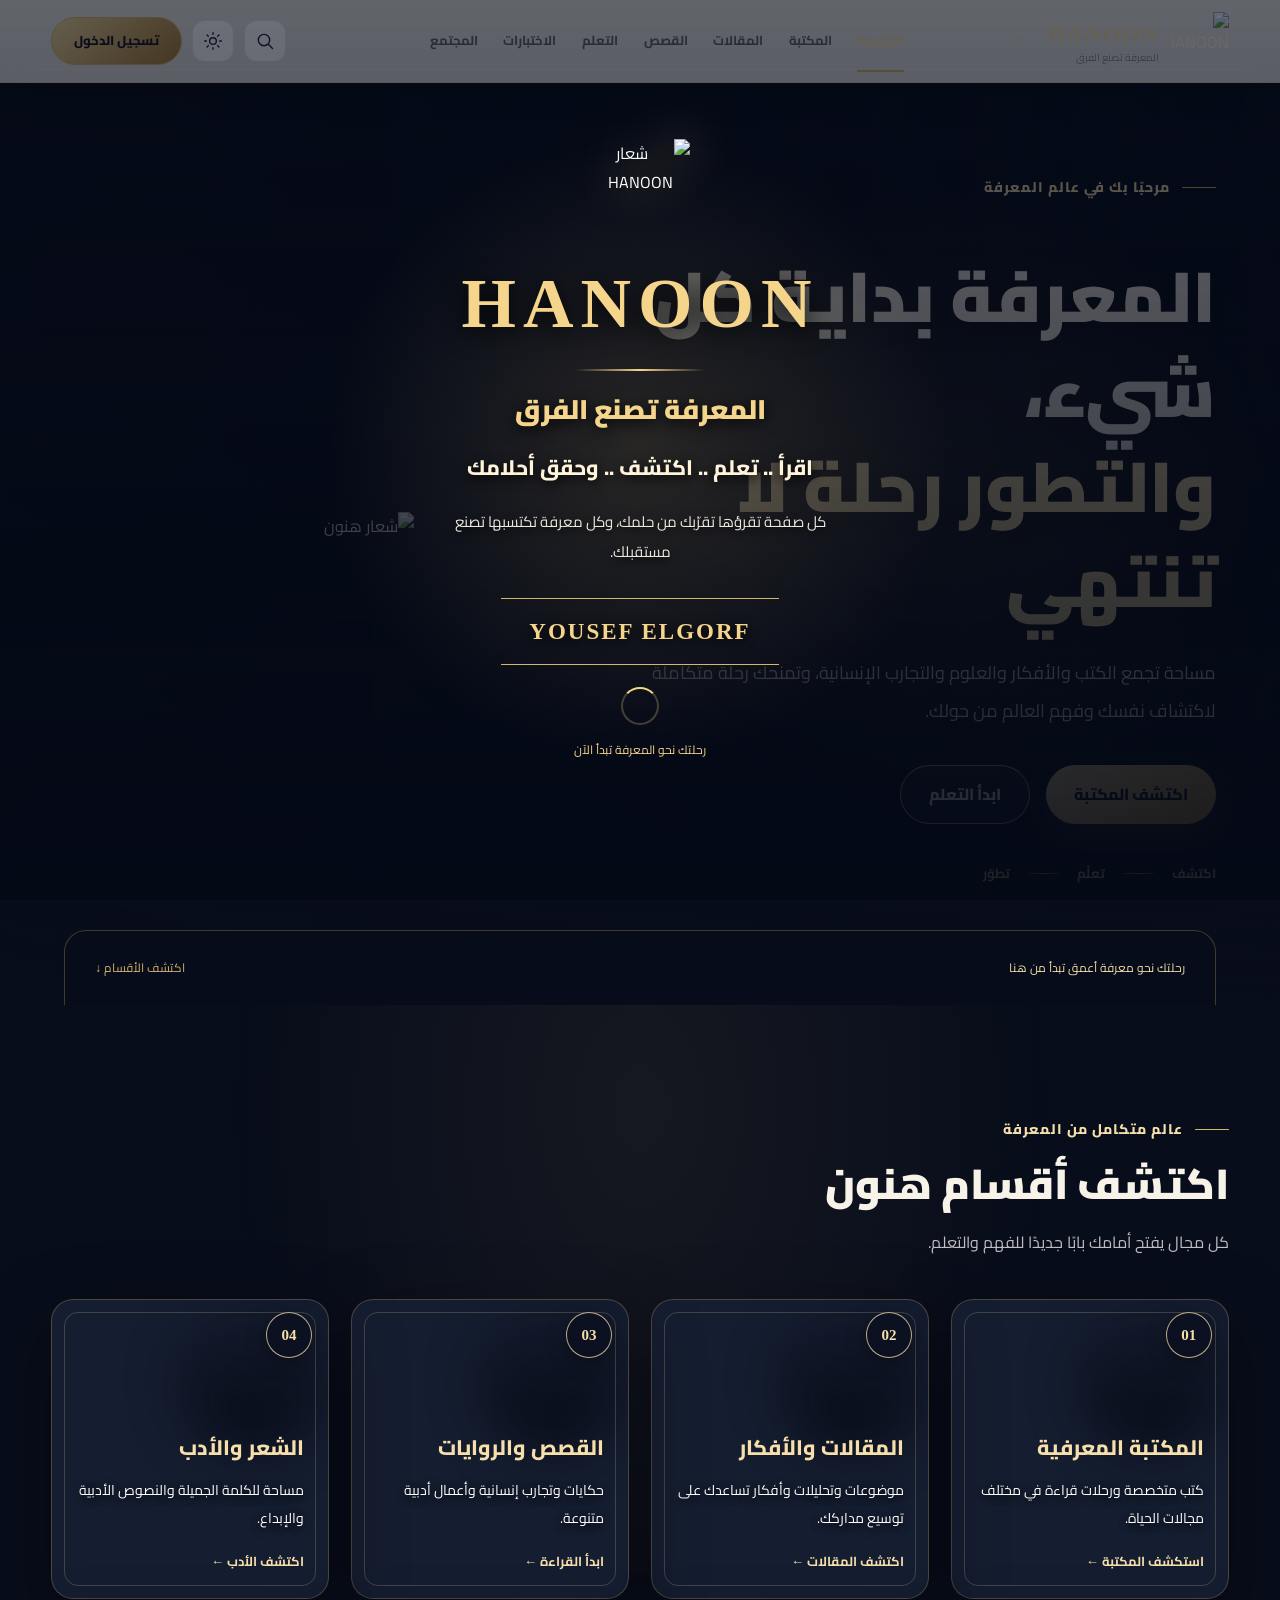
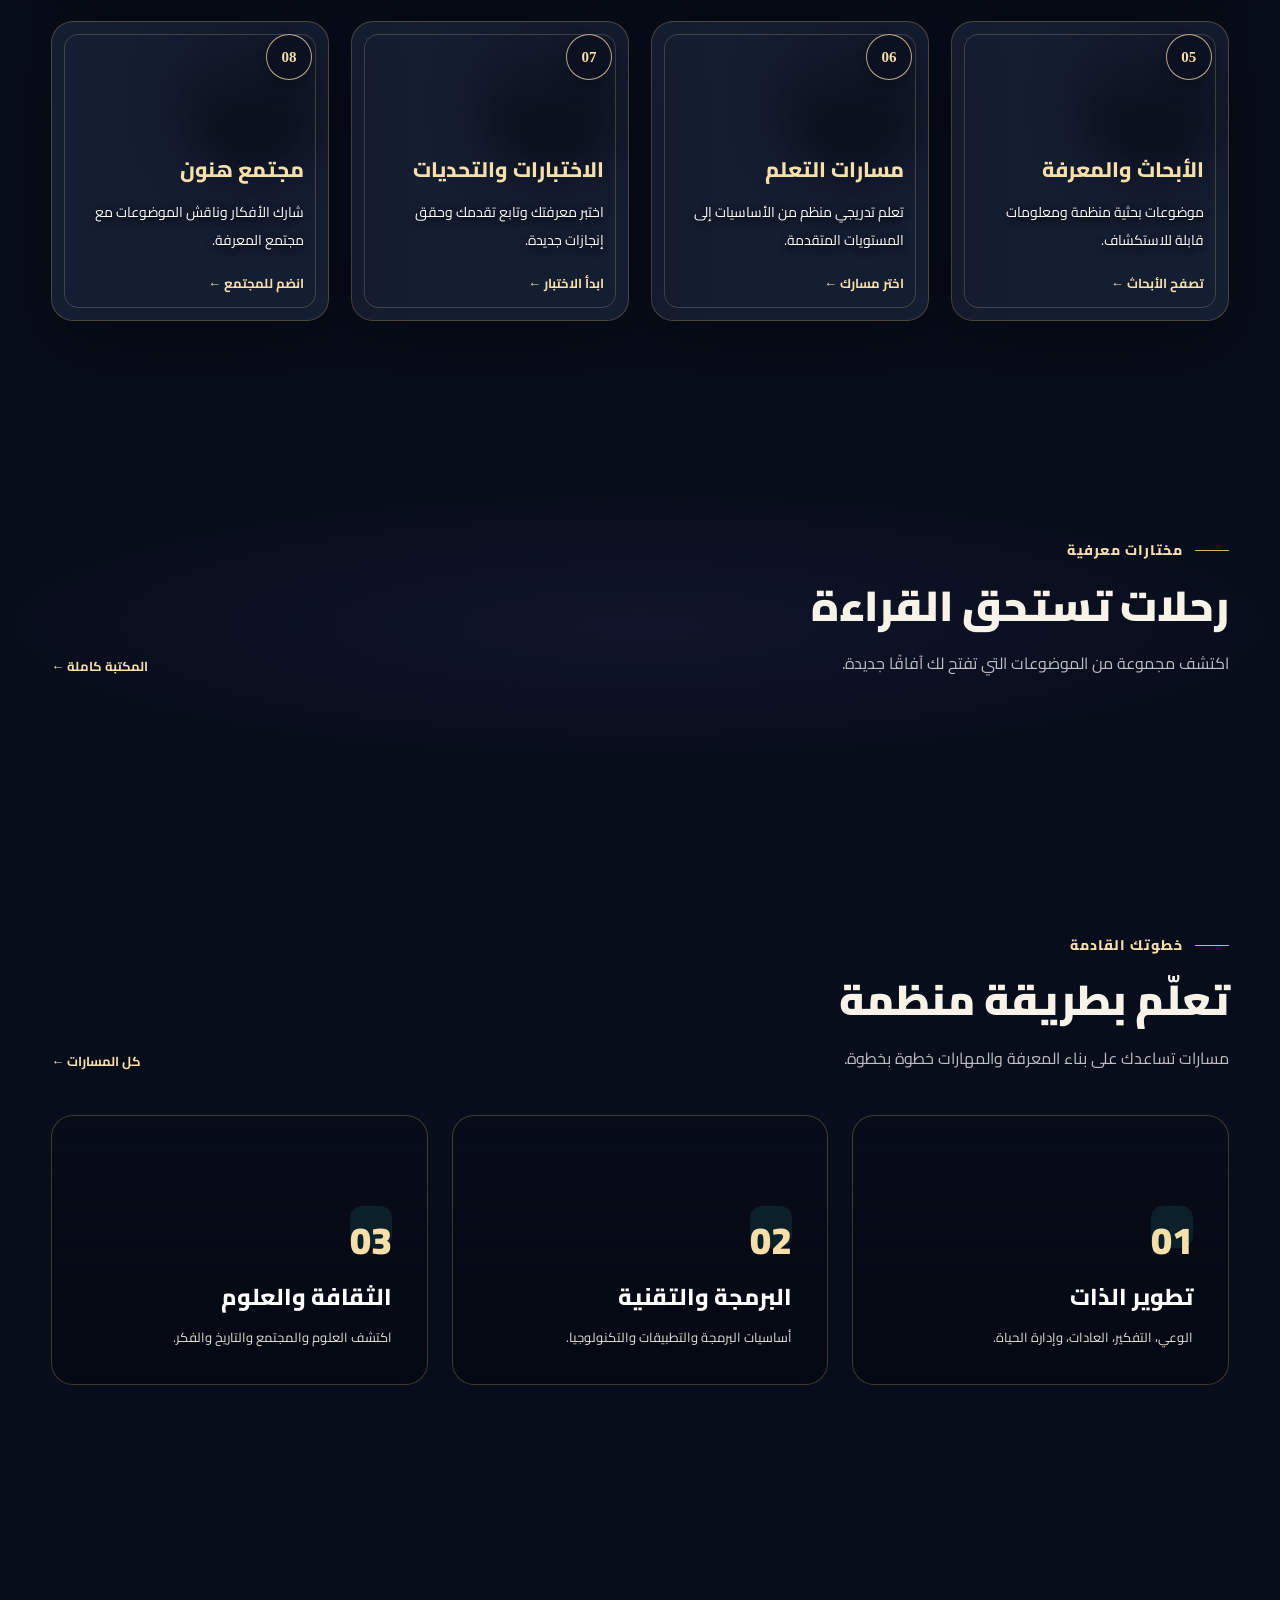
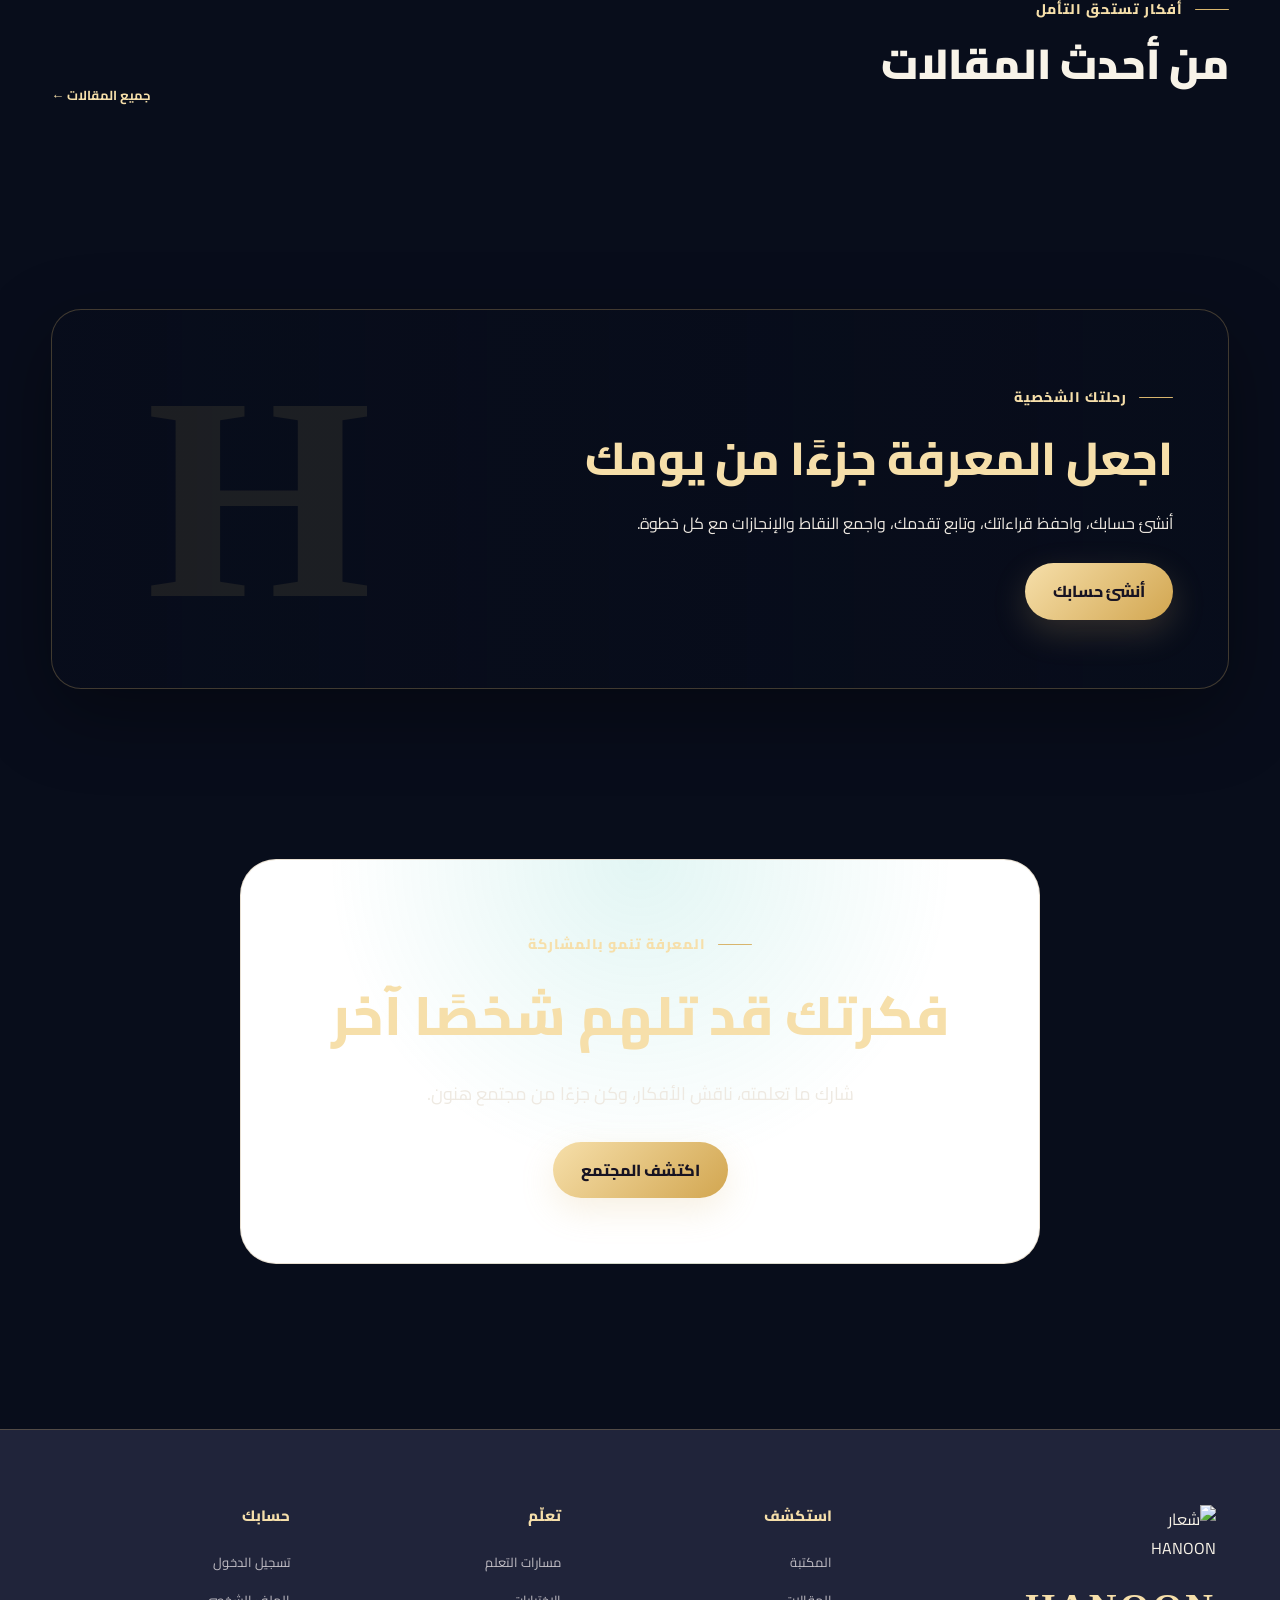
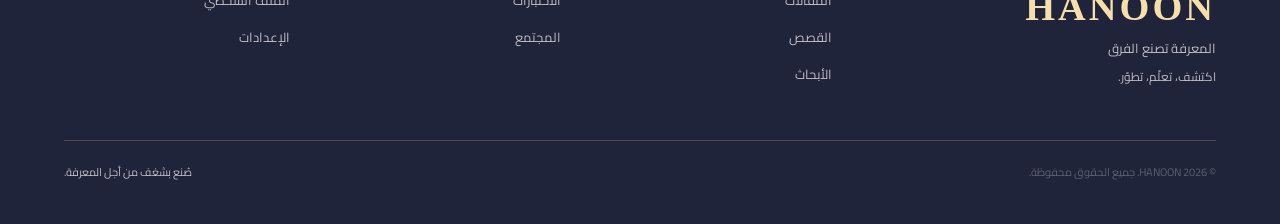
==== index.html @ 76c41be9 "Add class to footer brand logo image" ====
<!DOCTYPE html>
<html lang="ar" dir="rtl">
<head>
  <meta charset="UTF-8">
  <meta name="viewport" content="width=device-width, initial-scale=1">
  <meta name="theme-color" content="#0C1020">

  <title>HANOON | المعرفة تصنع الفرق</title>
  <meta name="description" content="هنون منصة معرفية متكاملة للقراءة والتعلم والثقافة والتطوير.">

  <link rel="icon" href="assets/logo/logo.svg" type="image/svg+xml">
  <link rel="manifest" href="manifest.json">

  <link rel="preconnect" href="https://fonts.googleapis.com">
  <link rel="preconnect" href="https://fonts.gstatic.com" crossorigin>
  <link href="https://fonts.googleapis.com/css2?family=Cairo:wght@400;500;600;700;800;900&display=swap" rel="stylesheet">

  <link rel="stylesheet" href="css/theme.css">
  <link rel="stylesheet" href="css/style.css">
  <link rel="stylesheet" href="css/components.css">
  <link rel="stylesheet" href="css/layout.css">
  <link rel="stylesheet" href="css/pages.css">
  <link rel="stylesheet" href="css/fixes.css">
  <link rel="stylesheet" href="css/homepage-visual.css">
  <link rel="stylesheet" href="css/homepage-adjustments.css">
  <link rel="stylesheet" href="css/splash-screen.css">
</head>

<body>

  <!-- شاشة البداية -->
  
<div class="splash-screen" id="splashScreen">
  <div class="splash-overlay"></div>

  <div class="splash-content">

    <img
      src="assets/logo/logo.svg"
      alt="شعار HANOON"
      class="splash-logo"
    >

    <h1>HANOON</h1>

    <div class="splash-line"></div>

    <h2>المعرفة تصنع الفرق</h2>

    <p class="splash-motto">
      اقرأ .. تعلم .. اكتشف .. وحقق أحلامك
    </p>

    <p class="splash-quote">
      كل صفحة تقرؤها تقرّبك من حلمك،
      وكل معرفة تكتسبها تصنع مستقبلك.
    </p>

    <div class="splash-owner">
      YOUSEF ELGORF
    </div>

    <div class="splash-loading">
      <span></span>
    </div>

    <small>رحلتك نحو المعرفة تبدأ الآن</small>

  </div>
</div>


  <!-- رأس الموقع -->
  <header class="site-header" id="siteHeader">
    <a class="brand" href="index.html">
      <img src="assets/logo/logo.svg" alt="HANOON">
      <span>
        <strong>HANOON</strong>
        <small>المعرفة تصنع الفرق</small>
      </span>
    </a>

    <button class="menu-toggle" id="menuToggle" aria-label="فتح القائمة" aria-expanded="false">
      <span></span><span></span><span></span>
    </button>

    <nav class="main-navigation" id="mainNavigation">
      <a class="active" href="index.html">الرئيسية</a>
      <a href="pages/library.html">المكتبة</a>
      <a href="pages/articles.html">المقالات</a>
      <a href="pages/stories.html">القصص</a>
      <a href="pages/learning.html">التعلم</a>
      <a href="pages/exams.html">الاختبارات</a>
      <a href="pages/community.html">المجتمع</a>
    </nav>

    <div class="header-controls">
      <button id="searchToggle" class="icon-button" aria-label="البحث">
        <svg viewBox="0 0 24 24" aria-hidden="true">
          <circle cx="10.8" cy="10.8" r="6.8"></circle>
          <path d="m16 16 5 5"></path>
        </svg>
      </button>

      <button id="themeToggle" class="icon-button" aria-label="تغيير المظهر">
        <svg viewBox="0 0 24 24" aria-hidden="true">
          <circle cx="12" cy="12" r="4"></circle>
          <path d="M12 2v2m0 16v2M4.93 4.93l1.42 1.42m11.3 11.3 1.42 1.42M2 12h2m16 0h2M4.93 19.07l1.42-1.42m11.3-11.3 1.42-1.42"></path>
        </svg>
      </button>

      <a class="account-button" href="pages/auth.html" id="accountButton">
        تسجيل الدخول
      </a>
    </div>
  </header>

  <!-- البحث -->
  <section class="search-panel" id="searchPanel" hidden>
    <form id="globalSearchForm">
      <label for="globalSearchInput">ابحث في عالم هنون</label>
      <div class="search-field">
        <input id="globalSearchInput" type="search"
          placeholder="كتاب، مقال، درس، موضوع..." autocomplete="off">
        <button type="submit">بحث</button>
      </div>
      <div id="searchResults" aria-live="polite"></div>
    </form>
  </section>

  <main>

    <!-- الواجهة الرئيسية -->
    <section class="hero-section">
      <div class="hero-background"></div>
      <div class="hero-shade"></div>

      <div class="hero-inner">
        <div class="hero-copy">
          <span class="eyebrow">مرحبًا بك في عالم المعرفة</span>

          <h1>
            المعرفة بداية كل شيء،
            <span>والتطور رحلة لا تنتهي</span>
          </h1>

          <p>
            مساحة تجمع الكتب والأفكار والعلوم والتجارب الإنسانية،
            وتمنحك رحلة متكاملة لاكتشاف نفسك وفهم العالم من حولك.
          </p>

          <div class="hero-actions">
            <a href="pages/library.html" class="button button-gold">
              اكتشف المكتبة
            </a>
            <a href="pages/learning.html" class="button button-glass">
              ابدأ التعلم
            </a>
          </div>

          <div class="hero-motto">
            <span>اكتشف</span>
            <i></i>
            <span>تعلّم</span>
            <i></i>
            <span>تطوّر</span>
          </div>
        </div>

        <div class="hero-emblem">
          <img src="assets/logo/logo.svg" alt="شعار هنون">
        </div>
      </div>

      <div class="hero-bottom">
        <span>رحلتك نحو معرفة أعمق تبدأ من هنا</span>
        <a href="#platformSections" aria-label="اكتشف أقسام الموقع">اكتشف الأقسام ↓</a>
      </div>
    </section>

    <!-- أقسام المنصة -->
    <section class="content-section" id="platformSections">
      <div class="section-heading">
        <div>
          <span class="eyebrow">عالم متكامل من المعرفة</span>
          <h2>اكتشف أقسام هنون</h2>
          <p>كل مجال يفتح أمامك بابًا جديدًا للفهم والتعلم.</p>
        </div>
      </div>

      <div class="sections-grid">

        <a href="pages/library.html" class="section-card">
          <span class="section-icon">01</span>
          <h3>المكتبة المعرفية</h3>
          <p>كتب متخصصة ورحلات قراءة في مختلف مجالات الحياة.</p>
          <span class="card-link">استكشف المكتبة ←</span>
        </a>

        <a href="pages/articles.html" class="section-card">
          <span class="section-icon">02</span>
          <h3>المقالات والأفكار</h3>
          <p>موضوعات وتحليلات وأفكار تساعدك على توسيع مداركك.</p>
          <span class="card-link">اكتشف المقالات ←</span>
        </a>

        <a href="pages/stories.html" class="section-card">
          <span class="section-icon">03</span>
          <h3>القصص والروايات</h3>
          <p>حكايات وتجارب إنسانية وأعمال أدبية متنوعة.</p>
          <span class="card-link">ابدأ القراءة ←</span>
        </a>

        <a href="pages/poetry.html" class="section-card">
          <span class="section-icon">04</span>
          <h3>الشعر والأدب</h3>
          <p>مساحة للكلمة الجميلة والنصوص الأدبية والإبداع.</p>
          <span class="card-link">اكتشف الأدب ←</span>
        </a>

        <a href="pages/research.html" class="section-card">
          <span class="section-icon">05</span>
          <h3>الأبحاث والمعرفة</h3>
          <p>موضوعات بحثية منظمة ومعلومات قابلة للاستكشاف.</p>
          <span class="card-link">تصفح الأبحاث ←</span>
        </a>

        <a href="pages/learning.html" class="section-card">
          <span class="section-icon">06</span>
          <h3>مسارات التعلم</h3>
          <p>تعلم تدريجي منظم من الأساسيات إلى المستويات المتقدمة.</p>
          <span class="card-link">اختر مسارك ←</span>
        </a>

        <a href="pages/exams.html" class="section-card">
          <span class="section-icon">07</span>
          <h3>الاختبارات والتحديات</h3>
          <p>اختبر معرفتك وتابع تقدمك وحقق إنجازات جديدة.</p>
          <span class="card-link">ابدأ الاختبار ←</span>
        </a>

        <a href="pages/community.html" class="section-card">
          <span class="section-icon">08</span>
          <h3>مجتمع هنون</h3>
          <p>شارك الأفكار وناقش الموضوعات مع مجتمع المعرفة.</p>
          <span class="card-link">انضم للمجتمع ←</span>
        </a>

      </div>
    </section>

    <!-- الكتب المميزة -->
    <section class="content-section featured-section">
      <div class="section-heading">
        <div>
          <span class="eyebrow">مختارات معرفية</span>
          <h2>رحلات تستحق القراءة</h2>
          <p>اكتشف مجموعة من الموضوعات التي تفتح لك آفاقًا جديدة.</p>
        </div>
        <a href="pages/library.html" class="text-link">المكتبة كاملة ←</a>
      </div>

      <div class="books-grid" id="featuredBooks">
        <!-- تُحمّل بيانات الكتب من مصدر المحتوى المركزي -->
      </div>
    </section>

    <!-- مسارات التعلم -->
    <section class="content-section learning-section">
      <div class="section-heading">
        <div>
          <span class="eyebrow">خطوتك القادمة</span>
          <h2>تعلّم بطريقة منظمة</h2>
          <p>مسارات تساعدك على بناء المعرفة والمهارات خطوة بخطوة.</p>
        </div>
        <a href="pages/learning.html" class="text-link">كل المسارات ←</a>
      </div>

      <div class="learning-grid">
        <a href="pages/learning.html" class="learning-card">
          <span>01</span>
          <h3>تطوير الذات</h3>
          <p>الوعي، التفكير، العادات، وإدارة الحياة.</p>
        </a>

        <a href="pages/learning.html" class="learning-card">
          <span>02</span>
          <h3>البرمجة والتقنية</h3>
          <p>أساسيات البرمجة والتطبيقات والتكنولوجيا.</p>
        </a>

        <a href="pages/learning.html" class="learning-card">
          <span>03</span>
          <h3>الثقافة والعلوم</h3>
          <p>اكتشف العلوم والمجتمع والتاريخ والفكر.</p>
        </a>
      </div>
    </section>

    <!-- أحدث المقالات -->
    <section class="content-section">
      <div class="section-heading">
        <div>
          <span class="eyebrow">أفكار تستحق التأمل</span>
          <h2>من أحدث المقالات</h2>
        </div>
        <a href="pages/articles.html" class="text-link">جميع المقالات ←</a>
      </div>

      <div class="articles-grid" id="latestArticles">
        <!-- تُحمّل المقالات من قاعدة المحتوى -->
      </div>
    </section>

    <!-- مساحة المستخدم -->
    <section class="content-section personal-section">
      <div class="personal-card">
        <div>
          <span class="eyebrow">رحلتك الشخصية</span>
          <h2>اجعل المعرفة جزءًا من يومك</h2>
          <p>
            أنشئ حسابك، واحفظ قراءاتك، وتابع تقدمك،
            واجمع النقاط والإنجازات مع كل خطوة.
          </p>
          <a href="pages/auth.html" class="button button-gold">
            أنشئ حسابك
          </a>
        </div>
        <div class="personal-decoration">H</div>
      </div>
    </section>

    <!-- المجتمع -->
    <section class="content-section community-section">
      <div class="community-card">
        <span class="eyebrow">المعرفة تنمو بالمشاركة</span>
        <h2>فكرتك قد تلهم شخصًا آخر</h2>
        <p>شارك ما تعلمته، ناقش الأفكار، وكن جزءًا من مجتمع هنون.</p>
        <a href="pages/community.html" class="button button-gold">
          اكتشف المجتمع
        </a>
      </div>
    </section>

  </main>

  <!-- التذييل -->
  <footer class="site-footer">
    <div class="footer-main">

      <div class="footer-brand">
        
<img src="assets/logo/logo.svg" alt="شعار HANOON" class="brand-icon">

        <h2>HANOON</h2>
        <p>المعرفة تصنع الفرق</p>
        <span>اكتشف، تعلّم، تطوّر.</span>
      </div>

      <div class="footer-column">
        <h3>استكشف</h3>
        <a href="pages/library.html">المكتبة</a>
        <a href="pages/articles.html">المقالات</a>
        <a href="pages/stories.html">القصص</a>
        <a href="pages/research.html">الأبحاث</a>
      </div>

      <div class="footer-column">
        <h3>تعلّم</h3>
        <a href="pages/learning.html">مسارات التعلم</a>
        <a href="pages/exams.html">الاختبارات</a>
        <a href="pages/community.html">المجتمع</a>
      </div>

      <div class="footer-column">
        <h3>حسابك</h3>
        <a href="pages/auth.html">تسجيل الدخول</a>
        <a href="pages/profile.html">الملف الشخصي</a>
        <a href="pages/settings.html">الإعدادات</a>
      </div>

    </div>

    <div class="footer-bottom">
      <p>© <span id="currentYear">2026</span> HANOON. جميع الحقوق محفوظة.</p>
      <span>صُنع بشغف من أجل المعرفة.</span>
    </div>
  </footer>

  <script type="module" src="js/app.js"></script>

</body>
</html>
---- css/theme.css ----
/* =========================================
   HANOON — DESIGN SYSTEM
   Version 1.0
   Arabic RTL | Luxury Modern Identity
========================================= */

/* الخطوط */
@import url('https://fonts.googleapis.com/css2?family=Cairo:wght@400;500;600;700;800;900&display=swap');

:root {

  /* الهوية الأساسية */
  --brand-name: "HANOON";

  --gold: #D5B36C;
  --gold-light: #F1D99C;
  --gold-dark: #A77B35;

  --purple: #8C75F5;
  --purple-light: #B5A6FF;

  --teal: #35BDB0;
  --teal-light: #75DED2;

  /* الخلفيات */
  --bg-primary: #0C1020;
  --bg-secondary: #11182B;
  --bg-tertiary: #171D32;
  --bg-elevated: #1D2640;
  --bg-card: rgba(27, 35, 58, 0.88);

  /* النصوص */
  --text-primary: #F5EAD1;
  --text-secondary: #B8B5C5;
  --text-muted: #85869B;
  --text-gold: #E7C77F;

  /* الحدود */
  --border-color: rgba(213, 179, 108, 0.18);
  --border-light: rgba(255, 255, 255, 0.09);

  /* الحالات */
  --success: #42D6A4;
  --warning: #F3B95F;
  --danger: #F16C7D;
  --info: #65A8F5;

  /* الخطوط */
  --font-ar: "Cairo", sans-serif;
  --font-en: "Inter", sans-serif;

  /* الأحجام */
  --text-xs: 0.75rem;
  --text-sm: 0.875rem;
  --text-md: 1rem;
  --text-lg: 1.125rem;
  --text-xl: 1.375rem;
  --text-2xl: 1.75rem;
  --text-3xl: 2.25rem;
  --text-4xl: 3rem;

  /* المسافات */
  --space-1: 4px;
  --space-2: 8px;
  --space-3: 12px;
  --space-4: 16px;
  --space-5: 24px;
  --space-6: 32px;
  --space-7: 48px;
  --space-8: 64px;
  --space-9: 80px;

  /* الزوايا */
  --radius-sm: 8px;
  --radius-md: 14px;
  --radius-lg: 20px;
  --radius-xl: 28px;
  --radius-2xl: 36px;
  --radius-full: 999px;

  /* الظلال */
  --shadow-soft: 0 8px 25px rgba(0, 0, 0, 0.2);
  --shadow-card: 0 15px 45px rgba(0, 0, 0, 0.25);
  --shadow-gold: 0 8px 30px rgba(213, 179, 108, 0.16);
  --shadow-glow: 0 0 40px rgba(213, 179, 108, 0.12);

  /* الحركة */
  --transition-fast: 0.2s ease;
  --transition-normal: 0.35s ease;
  --transition-slow: 0.6s ease;

  /* العرض */
  --container-width: 1440px;
  --header-height: 88px;

  color-scheme: dark;
}

/* =========================================
   الوضع النهاري
========================================= */

[data-theme="light"] {

  --bg-primary: #F7F5EF;
  --bg-secondary: #F0EDE5;
  --bg-tertiary: #FFFFFF;
  --bg-elevated: #FFFFFF;
  --bg-card: rgba(255, 255, 255, 0.94);

  --text-primary: #20243A;
  --text-secondary: #5D6070;
  --text-muted: #898B98;
  --text-gold: #98702D;

  --border-color: rgba(150, 112, 45, 0.22);
  --border-light: rgba(20, 25, 45, 0.10);

  --shadow-soft: 0 8px 25px rgba(25, 25, 40, 0.06);
  --shadow-card: 0 15px 45px rgba(25, 25, 40, 0.09);

  color-scheme: light;
}

/* =========================================
   إعدادات عامة
========================================= */

* {
  box-sizing: border-box;
  margin: 0;
  padding: 0;
}

html {
  scroll-behavior: smooth;
  scroll-padding-top: calc(var(--header-height) + 20px);
}

body {
  background: var(--bg-primary);
  color: var(--text-primary);
  font-family: var(--font-ar);
  font-size: var(--text-md);
  line-height: 1.8;
  direction: rtl;
  transition:
    background var(--transition-normal),
    color var(--transition-normal);
}

button,
input,
textarea,
select {
  font: inherit;
}

button,
a {
  -webkit-tap-highlight-color: transparent;
}

button {
  cursor: pointer;
}

a {
  color: inherit;
  text-decoration: none;
}

img {
  display: block;
  max-width: 100%;
}

ul,
ol {
  list-style: none;
}

svg {
  display: block;
}

/* =========================================
   الحاويات
========================================= */

.container {
  width: min(100% - 40px, var(--container-width));
  margin-inline: auto;
}

.section-padding {
  padding-block: var(--space-8);
}

/* =========================================
   النصوص
========================================= */

h1,
h2,
h3,
h4,
h5,
h6 {
  font-weight: 800;
  line-height: 1.45;
  color: var(--text-primary);
}

h1 {
  font-size: clamp(2.1rem, 5vw, 4.2rem);
}

h2 {
  font-size: clamp(1.7rem, 3vw, 2.7rem);
}

h3 {
  font-size: clamp(1.2rem, 2vw, 1.6rem);
}

p {
  color: var(--text-secondary);
}

.eyebrow {
  display: inline-flex;
  align-items: center;
  gap: 10px;
  color: var(--gold);
  font-size: var(--text-sm);
  font-weight: 800;
  letter-spacing: 0.5px;
}

.eyebrow::before {
  content: "";
  width: 24px;
  height: 2px;
  background: var(--gold);
  border-radius: var(--radius-full);
}

/* =========================================
   ألوان الهوية
========================================= */

.gold-text {
  color: var(--gold);
}

.purple-text {
  color: var(--purple);
}

.teal-text {
  color: var(--teal);
}

/* =========================================
   الخلفيات
========================================= */

.bg-primary {
  background: var(--bg-primary);
}

.bg-secondary {
  background: var(--bg-secondary);
}

.bg-surface {
  background: var(--bg-tertiary);
}

.gradient-gold {
  background: linear-gradient(
    135deg,
    #F1D99C 0%,
    #D5B36C 45%,
    #A77B35 100%
  );
}

.gradient-brand {
  background: linear-gradient(
    135deg,
    #8C75F5 0%,
    #35BDB0 100%
  );
}

/* =========================================
   التأثير الزجاجي
========================================= */

.glass {
  background: rgba(255, 255, 255, 0.045);
  backdrop-filter: blur(18px);
  -webkit-backdrop-filter: blur(18px);
  border: 1px solid var(--border-light);
}

[data-theme="light"] .glass {
  background: rgba(255, 255, 255, 0.72);
}

/* =========================================
   الحدود والظلال
========================================= */

.border-gold {
  border: 1px solid var(--border-color);
}

.shadow-soft {
  box-shadow: var(--shadow-soft);
}

.shadow-card {
  box-shadow: var(--shadow-card);
}

.shadow-gold {
  box-shadow: var(--shadow-gold);
}

/* =========================================
   الحركة
========================================= */

.transition {
  transition: all var(--transition-normal);
}

.hover-lift {
  transition: transform var(--transition-normal);
}

.hover-lift:hover {
  transform: translateY(-6px);
}

/* =========================================
   شريط التمرير
========================================= */

::-webkit-scrollbar {
  width: 9px;
}

::-webkit-scrollbar-track {
  background: var(--bg-secondary);
}

::-webkit-scrollbar-thumb {
  background: linear-gradient(
    180deg,
    var(--gold),
    var(--gold-dark)
  );
  border-radius: var(--radius-full);
}

::-webkit-scrollbar-thumb:hover {
  background: var(--gold-light);
}

/* =========================================
   تحديد النص
========================================= */

::selection {
  background: var(--gold);
  color: #0C1020;
}

/* =========================================
   التركيز وإمكانية الوصول
========================================= */

:focus-visible {
  outline: 2px solid var(--gold);
  outline-offset: 4px;
}

[hidden] {
  display: none !important;
}

/* =========================================
   تقليل الحركة
========================================= */

@media (prefers-reduced-motion: reduce) {
  *,
  *::before,
  *::after {
    scroll-behavior: auto !important;
    animation-duration: 0.01ms !important;
    animation-iteration-count: 1 !important;
    transition-duration: 0.01ms !important;
  }
}
---- css/style.css ----
/* =========================================
   HANOON — GLOBAL STYLES
   Main Visual Foundation
========================================= */

/* أساس الصفحة */

body {
  min-height: 100vh;
  overflow-x: hidden;
  background:
    radial-gradient(ellipse at 15% 10%, rgba(140,117,245,.08), transparent 32%),
    radial-gradient(ellipse at 85% 35%, rgba(53,189,176,.06), transparent 30%),
    var(--bg-primary);
}

body::before {
  content: "";
  position: fixed;
  inset: 0;
  pointer-events: none;
  z-index: -1;
  opacity: .16;
  background-image:
    radial-gradient(rgba(213,179,108,.45) .7px, transparent .7px);
  background-size: 38px 38px;
}

main {
  min-height: 60vh;
}

.container {
  width: min(92%, 1440px);
  margin-inline: auto;
}

/* =========================================
   شاشة البداية
========================================= */

.splash-screen {
  position: fixed;
  inset: 0;
  z-index: 9999;
  display: grid;
  place-items: center;
  background:
    radial-gradient(ellipse at center, #202943 0%, #0C1020 65%);
  transition: opacity .7s ease, visibility .7s ease;
}

.splash-screen.is-hidden {
  opacity: 0;
  visibility: hidden;
  pointer-events: none;
}

.splash-content {
  display: flex;
  flex-direction: column;
  align-items: center;
  gap: 12px;
  text-align: center;
}

.splash-content img {
  width: clamp(100px, 18vw, 160px);
  height: 120px;
  object-fit: contain;
  filter: drop-shadow(0 0 25px rgba(213,179,108,.4));
  animation: logoFloat 3s ease-in-out infinite;
}

.splash-content h1 {
  color: var(--gold-light);
  font-family: Georgia, serif;
  font-size: clamp(2rem, 5vw, 3.5rem);
  letter-spacing: 5px;
}

.splash-content p {
  color: var(--text-secondary);
  font-size: 14px;
}

.splash-spinner {
  width: 38px;
  height: 38px;
  margin-top: 25px;
  border: 2px solid rgba(213,179,108,.15);
  border-top-color: var(--gold);
  border-radius: 50%;
  animation: spin 1s linear infinite;
}

@keyframes logoFloat {
  0%, 100% { transform: translateY(0); }
  50% { transform: translateY(-10px); }
}

@keyframes spin {
  to { transform: rotate(360deg); }
}

/* =========================================
   رأس الموقع
========================================= */

.site-header {
  position: sticky;
  top: 0;
  z-index: 1000;
  min-height: var(--header-height);
  display: flex;
  align-items: center;
  justify-content: space-between;
  gap: 24px;
  padding: 12px 4%;
  background: rgba(12,16,32,.88);
  border-bottom: 1px solid var(--border-color);
  backdrop-filter: blur(22px);
  -webkit-backdrop-filter: blur(22px);
}

[data-theme="light"] .site-header {
  background: rgba(247,245,239,.92);
}

.brand {
  display: inline-flex;
  align-items: center;
  gap: 12px;
  flex-shrink: 0;
}

.brand img {
  width: 58px;
  height: 58px;
  object-fit: contain;
}

.brand span {
  display: flex;
  flex-direction: column;
  line-height: 1.5;
}

.brand strong {
  color: var(--gold);
  font-family: Georgia, serif;
  font-size: 22px;
  letter-spacing: 2px;
}

.brand small {
  color: var(--text-muted);
  font-size: 10px;
}

.main-navigation {
  display: flex;
  align-items: center;
  justify-content: center;
  gap: clamp(12px, 2vw, 28px);
}

.main-navigation a {
  position: relative;
  padding: 10px 0;
  color: var(--text-secondary);
  font-size: 13px;
  font-weight: 700;
  white-space: nowrap;
  transition: color var(--transition-normal);
}

.main-navigation a:hover,
.main-navigation a.active {
  color: var(--gold);
}

.main-navigation a::after {
  content: "";
  position: absolute;
  bottom: 2px;
  right: 0;
  width: 0;
  height: 2px;
  background: var(--gold);
  transition: width var(--transition-normal);
}

.main-navigation a:hover::after,
.main-navigation a.active::after {
  width: 100%;
}

.header-controls {
  display: flex;
  align-items: center;
  gap: 10px;
}

.icon-button {
  width: 42px;
  height: 42px;
  display: grid;
  place-items: center;
  color: var(--text-primary);
  background: var(--bg-tertiary);
  border: 1px solid var(--border-light);
  border-radius: 13px;
  transition: all var(--transition-normal);
}

.icon-button svg {
  width: 20px;
  height: 20px;
  fill: none;
  stroke: currentColor;
  stroke-width: 1.7;
  stroke-linecap: round;
  stroke-linejoin: round;
}

.icon-button:hover {
  color: var(--gold);
  border-color: var(--gold);
  transform: translateY(-2px);
}

.account-button {
  display: inline-flex;
  align-items: center;
  justify-content: center;
  min-height: 42px;
  padding: 8px 20px;
  color: #151523;
  background: linear-gradient(135deg, var(--gold-light), var(--gold-dark));
  border-radius: 12px;
  font-size: 13px;
  font-weight: 800;
  transition: transform var(--transition-normal);
}

.account-button:hover {
  transform: translateY(-3px);
}

/* زر القائمة للموبايل */

.menu-toggle {
  display: none;
  width: 42px;
  height: 42px;
  border: 1px solid var(--border-color);
  border-radius: 12px;
  background: var(--bg-tertiary);
}

.menu-toggle span {
  display: block;
  width: 19px;
  height: 2px;
  margin: 4px auto;
  background: var(--gold);
  border-radius: 5px;
}

/* =========================================
   البحث العام
========================================= */

.search-panel {
  position: absolute;
  top: var(--header-height);
  left: 4%;
  z-index: 1100;
  width: min(480px, 92%);
  padding: 22px;
  background: var(--bg-tertiary);
  border: 1px solid var(--border-color);
  border-radius: 0 0 20px 20px;
  box-shadow: var(--shadow-card);
}

.search-panel label {
  display: block;
  margin-bottom: 12px;
  font-weight: 800;
}

.search-field {
  display: flex;
  gap: 8px;
}

.search-field input {
  flex: 1;
  min-width: 0;
  padding: 12px;
  color: var(--text-primary);
  background: var(--bg-secondary);
  border: 1px solid var(--border-color);
  border-radius: 10px;
}

.search-field button {
  padding: 10px 20px;
  color: #151523;
  background: var(--gold);
  border: 0;
  border-radius: 10px;
  font-weight: 800;
}

/* =========================================
   الواجهة الرئيسية
========================================= */

.hero-section {
  position: relative;
  min-height: min(760px, calc(100vh - 88px));
  display: flex;
  align-items: center;
  overflow: hidden;
  background: #0C1020;
  isolation: isolate;
}

.hero-background {
  position: absolute;
  inset: 0;
  z-index: -3;
  background:
    linear-gradient(90deg, rgba(12,16,32,.2), rgba(12,16,32,.9)),
    url("../assets/backgrounds/home-hero.png") center/cover no-repeat;
  transform: scale(1.02);
}

.hero-shade {
  position: absolute;
  inset: 0;
  z-index: -2;
  background:
    linear-gradient(270deg, rgba(12,16,32,.97) 0%, rgba(12,16,32,.75) 43%, rgba(12,16,32,.12) 100%),
    linear-gradient(0deg, #0C1020 0%, transparent 35%);
}

.hero-inner {
  width: min(92%, 1440px);
  min-height: 620px;
  margin-inline: auto;
  display: flex;
  align-items: center;
  justify-content: space-between;
  gap: 40px;
  padding-block: 80px;
}

.hero-copy {
  width: min(680px, 65%);
}

.hero-copy .eyebrow {
  margin-bottom: 24px;
}

.hero-copy h1 {
  margin-bottom: 25px;
  color: #FFF4D8;
  line-height: 1.35;
  text-shadow: 0 5px 25px rgba(0,0,0,.3);
}

.hero-copy h1 span {
  display: block;
  color: var(--gold);
}

.hero-copy > p {
  max-width: 600px;
  margin-bottom: 35px;
  color: #D1CCCA;
  font-size: clamp(15px, 1.5vw, 18px);
  line-height: 2.2;
}

.hero-actions {
  display: flex;
  flex-wrap: wrap;
  gap: 14px;
}

.button {
  min-height: 52px;
  display: inline-flex;
  align-items: center;
  justify-content: center;
  padding: 12px 27px;
  border-radius: 13px;
  font-weight: 800;
  transition: all var(--transition-normal);
}

.button:hover {
  transform: translateY(-4px);
}

.button-gold {
  color: #151523;
  background: linear-gradient(135deg, #F1D99C, #D5B36C, #A77B35);
  box-shadow: var(--shadow-gold);
}

.button-glass {
  color: #FFF0C8;
  background: rgba(255,255,255,.07);
  border: 1px solid rgba(213,179,108,.55);
  backdrop-filter: blur(10px);
}

.hero-motto {
  display: flex;
  align-items: center;
  gap: 15px;
  margin-top: 42px;
  color: #D7CBAE;
  font-size: 13px;
}

.hero-motto i {
  width: 5px;
  height: 5px;
  background: var(--gold);
  border-radius: 50%;
}

.hero-emblem {
  width: min(280px, 25vw);
  flex-shrink: 0;
  filter: drop-shadow(0 0 40px rgba(213,179,108,.25));
  animation: emblemFloat 5s ease-in-out infinite;
}

.hero-emblem img {
  width: 100%;
  max-height: 300px;
  object-fit: contain;
}

@keyframes emblemFloat {
  0%, 100% { transform: translateY(0); }
  50% { transform: translateY(-16px); }
}

.hero-bottom {
  position: absolute;
  right: 4%;
  left: 4%;
  bottom: 20px;
  display: flex;
  justify-content: space-between;
  color: #D1C5A9;
  font-size: 12px;
}

.hero-bottom a {
  color: var(--gold);
}

/* =========================================
   الأقسام العامة
========================================= */

.content-section {
  width: min(92%, 1440px);
  margin-inline: auto;
  padding-block: 90px;
}

.section-heading {
  display: flex;
  align-items: end;
  justify-content: space-between;
  gap: 25px;
  margin-bottom: 35px;
}

.section-heading h2 {
  margin-top: 12px;
  margin-bottom: 8px;
}

.section-heading p {
  max-width: 650px;
}

.text-link,
.card-link {
  color: var(--gold);
  font-size: 13px;
  font-weight: 800;
  white-space: nowrap;
  transition: opacity var(--transition-fast);
}

.text-link:hover,
.card-link:hover {
  opacity: .7;
}

/* =========================================
   بطاقات الأقسام
========================================= */

.sections-grid {
  display: grid;
  grid-template-columns: repeat(4, minmax(0, 1fr));
  gap: 20px;
}

.section-card {
  position: relative;
  min-height: 245px;
  display: flex;
  flex-direction: column;
  align-items: flex-start;
  padding: 27px;
  overflow: hidden;
  background:
    linear-gradient(145deg, rgba(140,117,245,.07), transparent 55%),
    var(--bg-tertiary);
  border: 1px solid var(--border-color);
  border-radius: var(--radius-xl);
  box-shadow: var(--shadow-soft);
  transition: all var(--transition-normal);
}

.section-card::before {
  content: "";
  position: absolute;
  top: -70px;
  left: -70px;
  width: 150px;
  height: 150px;
  background: rgba(213,179,108,.08);
  border-radius: 50%;
  filter: blur(25px);
  transition: transform .5s ease;
}

.section-card:hover {
  transform: translateY(-8px);
  border-color: rgba(213,179,108,.55);
  box-shadow: var(--shadow-gold);
}

.section-card:hover::before {
  transform: scale(1.7);
}

.section-icon {
  width: 42px;
  height: 42px;
  display: grid;
  place-items: center;
  margin-bottom: 22px;
  color: var(--gold);
  background: rgba(213,179,108,.1);
  border: 1px solid var(--border-color);
  border-radius: 13px;
  font-family: Georgia, serif;
  font-weight: 800;
}

.section-card h3 {
  margin-bottom: 10px;
}

.section-card p {
  margin-bottom: 20px;
  font-size: 13px;
  line-height: 2;
}

.section-card .card-link {
  margin-top: auto;
}

/* =========================================
   الكتب المميزة
========================================= */

.featured-section {
  position: relative;
}

.featured-section::before {
  content: "";
  position: absolute;
  inset: 10% -10vw;
  z-index: -1;
  background: radial-gradient(ellipse, rgba(140,117,245,.07), transparent 65%);
  pointer-events: none;
}

.books-grid {
  display: grid;
  grid-template-columns: repeat(5, minmax(0, 1fr));
  gap: 22px;
}

.book-card {
  min-width: 0;
  overflow: hidden;
  background: var(--bg-tertiary);
  border: 1px solid var(--border-color);
  border-radius: var(--radius-lg);
  transition: all var(--transition-normal);
}

.book-card:hover {
  transform: translateY(-7px);
  border-color: var(--gold);
  box-shadow: var(--shadow-card);
}

.book-card img {
  width: 100%;
  aspect-ratio: 3 / 4;
  object-fit: cover;
  background: var(--bg-secondary);
}

.book-card-content {
  padding: 16px;
}

.book-card h3 {
  font-size: 15px;
  margin-bottom: 8px;
}

.book-card p {
  font-size: 12px;
}

/* =========================================
   مسارات التعلم
========================================= */

.learning-section {
  background:
    radial-gradient(ellipse at 15% 50%, rgba(53,189,176,.07), transparent 40%);
}

.learning-grid {
  display: grid;
  grid-template-columns: repeat(3, minmax(0, 1fr));
  gap: 20px;
}

.learning-card {
  position: relative;
  min-height: 220px;
  padding: 28px;
  overflow: hidden;
  background: linear-gradient(145deg, var(--bg-elevated), var(--bg-tertiary));
  border: 1px solid var(--border-color);
  border-radius: var(--radius-xl);
  transition: all var(--transition-normal);
}

.learning-card:hover {
  transform: translateY(-6px);
  border-color: var(--teal);
}

.learning-card > span {
  display: inline-grid;
  width: 42px;
  height: 42px;
  place-items: center;
  margin-bottom: 20px;
  color: var(--teal-light);
  background: rgba(53,189,176,.12);
  border-radius: 12px;
  font-weight: 900;
}

.learning-card h3 {
  margin-bottom: 10px;
}

.learning-card p {
  font-size: 13px;
}

/* =========================================
   المقالات
========================================= */

.articles-grid {
  display: grid;
  grid-template-columns: repeat(3, minmax(0, 1fr));
  gap: 22px;
}

.article-card {
  overflow: hidden;
  background: var(--bg-tertiary);
  border: 1px solid var(--border-color);
  border-radius: var(--radius-xl);
  transition: all var(--transition-normal);
}

.article-card:hover {
  transform: translateY(-6px);
  box-shadow: var(--shadow-card);
}

.article-card img {
  width: 100%;
  height: 210px;
  object-fit: cover;
  background: var(--bg-secondary);
}

.article-card-content {
  padding: 22px;
}

.article-card h3 {
  margin-block: 10px;
  font-size: 17px;
}

.article-card p {
  font-size: 13px;
  line-height: 2;
}

/* =========================================
   مساحة المستخدم
========================================= */

.personal-card {
  position: relative;
  min-height: 310px;
  display: flex;
  align-items: center;
  justify-content: space-between;
  padding: 45px;
  overflow: hidden;
  background:
    linear-gradient(110deg, rgba(140,117,245,.13), transparent 70%),
    var(--bg-tertiary);
  border: 1px solid var(--border-color);
  border-radius: var(--radius-2xl);
}

.personal-card > div:first-child {
  max-width: 650px;
}

.personal-card h2 {
  margin-block: 12px;
}

.personal-card p {
  margin-bottom: 24px;
}

.personal-decoration {
  color: rgba(213,179,108,.12);
  font-family: Georgia, serif;
  font-size: clamp(130px, 20vw, 260px);
  font-weight: 900;
  line-height: 1;
  user-select: none;
}

/* =========================================
   المجتمع
========================================= */

.community-card {
  position: relative;
  padding: 65px 35px;
  text-align: center;
  overflow: hidden;
  background:
    radial-gradient(circle at 50% 0%, rgba(53,189,176,.14), transparent 55%),
    var(--bg-tertiary);
  border: 1px solid var(--border-color);
  border-radius: var(--radius-2xl);
}

.community-card h2 {
  margin-block: 12px;
}

.community-card p {
  margin-bottom: 25px;
}

/* =========================================
   التذييل
========================================= */

.site-footer {
  margin-top: 50px;
  padding: 65px 4% 20px;
  background: #090D19;
  border-top: 1px solid rgba(213,179,108,.2);
}

[data-theme="light"] .site-footer {
  background: #20243A;
}

.footer-main {
  width: min(100%, 1440px);
  margin-inline: auto;
  display: grid;
  grid-template-columns: 2fr 1fr 1fr 1fr;
  gap: 45px;
  padding-bottom: 45px;
}

.footer-brand img {
  width: 75px;
  height: 65px;
  object-fit: contain;
}

.footer-brand h2 {
  color: var(--gold);
  font-family: Georgia, serif;
  letter-spacing: 2px;
}

.footer-brand p {
  color: #E2D4B7;
  font-size: 13px;
}

.footer-brand > span {
  color: #9293A1;
  font-size: 12px;
}

.footer-column {
  display: flex;
  flex-direction: column;
  align-items: flex-start;
  gap: 13px;
}

.footer-column h3 {
  margin-bottom: 8px;
  color: var(--gold);
  font-size: 15px;
}

.footer-column a {
  color: #B8B5C5;
  font-size: 13px;
  transition: color var(--transition-fast);
}

.footer-column a:hover {
  color: var(--gold);
}

.footer-bottom {
  width: min(100%, 1440px);
  margin-inline: auto;
  padding-top: 20px;
  display: flex;
  justify-content: space-between;
  gap: 15px;
  border-top: 1px solid rgba(255,255,255,.08);
  color: #9293A1;
  font-size: 11px;
}

/* =========================================
   الشاشات المتوسطة
========================================= */

@media (max-width: 1100px) {

  .main-navigation {
    gap: 12px;
  }

  .main-navigation a {
    font-size: 11px;
  }

  .sections-grid {
    grid-template-columns: repeat(2, minmax(0, 1fr));
  }

  .books-grid {
    grid-template-columns: repeat(3, minmax(0, 1fr));
  }

}

/* =========================================
   الموبايل
========================================= */

@media (max-width: 760px) {

  :root {
    --header-height: 72px;
  }

  .site-header {
    min-height: 72px;
    gap: 10px;
    padding: 8px 4%;
  }

  .brand img {
    width: 43px;
    height: 43px;
  }

  .brand strong {
    font-size: 17px;
  }

  .brand small {
    font-size: 9px;
  }

  .menu-toggle {
    display: block;
    order: 3;
    flex-shrink: 0;
  }

  .header-controls {
    margin-inline-start: auto;
  }

  .header-controls .icon-button {
    width: 37px;
    height: 37px;
  }

  .account-button {
    min-height: 37px;
    padding: 6px 11px;
    font-size: 11px;
  }

  .main-navigation {
    position: absolute;
    top: 100%;
    right: 0;
    left: 0;
    display: none;
    flex-direction: column;
    align-items: stretch;
    gap: 0;
    padding: 12px 5%;
    background: var(--bg-tertiary);
    border-bottom: 1px solid var(--border-color);
    box-shadow: var(--shadow-card);
  }

  .main-navigation.is-open {
    display: flex;
  }

  .main-navigation a {
    padding: 13px 5px;
    border-bottom: 1px solid var(--border-light);
    font-size: 14px;
  }

  .hero-section {
    min-height: 680px;
  }

  .hero-inner {
    min-height: 600px;
    padding-block: 65px 90px;
  }

  .hero-copy {
    width: 100%;
  }

  .hero-copy h1 {
    font-size: clamp(2rem, 9vw, 3.2rem);
  }

  .hero-copy > p {
    font-size: 14px;
  }

  .hero-emblem {
    display: none;
  }

  .hero-bottom {
    font-size: 10px;
  }

  .content-section {
    padding-block: 55px;
  }

  .section-heading {
    align-items: flex-start;
    flex-direction: column;
    gap: 15px;
  }

  .sections-grid {
    gap: 12px;
  }

  .section-card {
    min-height: 220px;
    padding: 18px;
  }

  .section-card h3 {
    font-size: 15px;
  }

  .section-card p {
    font-size: 11px;
  }

  .books-grid {
    grid-template-columns: repeat(2, minmax(0, 1fr));
    gap: 13px;
  }

  .learning-grid,
  .articles-grid {
    grid-template-columns: 1fr;
  }

  .personal-card {
    padding: 30px 22px;
  }

  .personal-decoration {
    display: none;
  }

  .community-card {
    padding: 45px 20px;
  }

  .footer-main {
    grid-template-columns: repeat(2, minmax(0, 1fr));
    gap: 30px 20px;
  }

  .footer-brand {
    grid-column: 1 / -1;
  }

  .footer-bottom {
    flex-direction: column;
    text-align: center;
  }

}

/* =========================================
   الشاشات الصغيرة جدًا
========================================= */

@media (max-width: 380px) {

  .header-controls {
    gap: 5px;
  }

  .header-controls .icon-button {
    width: 33px;
    height: 33px;
  }

  .brand {
    gap: 5px;
  }

  .brand img {
    width: 36px;
    height: 36px;
  }

  .brand strong {
    font-size: 14px;
  }

  .sections-grid {
    grid-template-columns: 1fr;
  }

  .hero-actions {
    flex-direction: column;
  }

  .button {
    width: 100%;
  }

}

/* =========================================
   نهاية التنسيق العام
========================================= */
---- css/components.css ----
/* =========================================
   HANOON — COMPONENTS SYSTEM
   Shared UI Components
========================================= */

/* ---------- Labels & Badges ---------- */

.eyebrow {
  display: inline-flex;
  align-items: center;
  gap: 9px;
  color: var(--gold);
  font-size: 12px;
  font-weight: 800;
  letter-spacing: .5px;
}

.eyebrow::before {
  content: "";
  width: 25px;
  height: 1px;
  background: var(--gold);
}

.badge {
  display: inline-flex;
  align-items: center;
  justify-content: center;
  padding: 6px 11px;
  color: var(--gold);
  background: rgba(213,179,108,.1);
  border: 1px solid rgba(213,179,108,.22);
  border-radius: 30px;
  font-size: 11px;
  font-weight: 800;
}

.badge-purple {
  color: var(--purple-light);
  background: rgba(140,117,245,.12);
  border-color: rgba(140,117,245,.25);
}

.badge-teal {
  color: var(--teal-light);
  background: rgba(53,189,176,.1);
  border-color: rgba(53,189,176,.25);
}

.badge-danger {
  color: var(--danger);
  background: rgba(255,102,125,.1);
  border-color: rgba(255,102,125,.25);
}

/* ---------- Buttons ---------- */

.btn {
  min-height: 44px;
  display: inline-flex;
  align-items: center;
  justify-content: center;
  gap: 9px;
  padding: 10px 19px;
  border: 1px solid transparent;
  border-radius: 12px;
  font-family: inherit;
  font-size: 13px;
  font-weight: 800;
  cursor: pointer;
  transition: all .25s ease;
}

.btn svg {
  width: 18px;
  height: 18px;
  fill: none;
  stroke: currentColor;
  stroke-width: 1.8;
  stroke-linecap: round;
  stroke-linejoin: round;
}

.btn-primary {
  color: #171421;
  background: linear-gradient(135deg, #F1D99C, #D5B36C);
  box-shadow: 0 7px 22px rgba(213,179,108,.16);
}

.btn-primary:hover {
  transform: translateY(-3px);
  box-shadow: 0 12px 28px rgba(213,179,108,.25);
}

.btn-secondary {
  color: var(--text-primary);
  background: var(--bg-elevated);
  border-color: var(--border-color);
}

.btn-secondary:hover {
  border-color: var(--gold);
  color: var(--gold);
}

.btn-purple {
  color: white;
  background: linear-gradient(135deg, #9D88FF, #7257D9);
}

.btn-teal {
  color: #081D1B;
  background: linear-gradient(135deg, #69E1D4, #35BDB0);
}

.btn-danger {
  color: white;
  background: #C94B62;
}

.btn-ghost {
  color: var(--text-secondary);
  background: transparent;
  border-color: var(--border-light);
}

.btn-ghost:hover {
  color: var(--gold);
  background: rgba(213,179,108,.06);
  border-color: var(--gold);
}

.btn-sm {
  min-height: 34px;
  padding: 7px 12px;
  font-size: 11px;
}

.btn-lg {
  min-height: 54px;
  padding: 14px 25px;
  font-size: 15px;
}

.btn-block {
  width: 100%;
}

.btn:disabled,
button:disabled {
  opacity: .5;
  cursor: not-allowed;
  transform: none;
}

/* ---------- Glass Surface ---------- */

.glass-card {
  background: rgba(255,255,255,.045);
  border: 1px solid rgba(255,255,255,.09);
  backdrop-filter: blur(18px);
  -webkit-backdrop-filter: blur(18px);
  box-shadow: 0 15px 45px rgba(0,0,0,.15);
}

[data-theme="light"] .glass-card {
  background: rgba(255,255,255,.75);
  border-color: rgba(20,25,45,.1);
}

.surface-card {
  padding: 24px;
  background: var(--bg-tertiary);
  border: 1px solid var(--border-color);
  border-radius: var(--radius-xl);
  box-shadow: var(--shadow-soft);
}

.surface-card-hover {
  transition: transform .25s ease, border-color .25s ease, box-shadow .25s ease;
}

.surface-card-hover:hover {
  transform: translateY(-5px);
  border-color: var(--gold);
  box-shadow: var(--shadow-card);
}

/* ---------- Avatars ---------- */

.avatar {
  width: 44px;
  height: 44px;
  flex-shrink: 0;
  display: grid;
  place-items: center;
  overflow: hidden;
  color: #171421;
  background: linear-gradient(135deg, var(--gold-light), var(--gold-dark));
  border: 2px solid rgba(213,179,108,.35);
  border-radius: 50%;
  font-weight: 900;
}

.avatar img {
  width: 100%;
  height: 100%;
  object-fit: cover;
}

.avatar-sm {
  width: 32px;
  height: 32px;
  font-size: 11px;
}

.avatar-lg {
  width: 70px;
  height: 70px;
  font-size: 22px;
}

.avatar-xl {
  width: 110px;
  height: 110px;
  font-size: 32px;
}

.avatar-ring {
  outline: 3px solid rgba(213,179,108,.25);
  outline-offset: 3px;
}

/* ---------- User Info ---------- */

.user-info {
  display: flex;
  align-items: center;
  gap: 12px;
  min-width: 0;
}

.user-info-text {
  display: flex;
  flex-direction: column;
  min-width: 0;
  gap: 4px;
}

.user-info-text strong {
  overflow: hidden;
  color: var(--text-primary);
  font-size: 13px;
  text-overflow: ellipsis;
  white-space: nowrap;
}

.user-info-text small {
  color: var(--text-muted);
  font-size: 11px;
}

/* ---------- Status Indicators ---------- */

.status-dot {
  width: 9px;
  height: 9px;
  display: inline-block;
  background: var(--success);
  border: 2px solid var(--bg-tertiary);
  border-radius: 50%;
}

.status-dot.offline {
  background: var(--text-muted);
}

.status-dot.busy {
  background: var(--danger);
}

.status-dot.away {
  background: var(--gold);
}

/* ---------- Form Elements ---------- */

.form-group {
  display: flex;
  flex-direction: column;
  gap: 9px;
  margin-bottom: 19px;
}

.form-group label {
  color: var(--text-primary);
  font-size: 13px;
  font-weight: 800;
}

.form-control {
  width: 100%;
  min-height: 48px;
  padding: 12px 15px;
  color: var(--text-primary);
  background: var(--bg-secondary);
  border: 1px solid var(--border-color);
  border-radius: 12px;
  outline: none;
  font: inherit;
  font-size: 13px;
  transition: border-color .2s, box-shadow .2s;
}

.form-control:focus {
  border-color: var(--gold);
  box-shadow: 0 0 0 3px rgba(213,179,108,.1);
}

.form-control::placeholder {
  color: var(--text-muted);
}

textarea.form-control {
  min-height: 130px;
  resize: vertical;
}

select.form-control {
  cursor: pointer;
}

.form-hint {
  color: var(--text-muted);
  font-size: 11px;
  line-height: 1.8;
}

.form-error {
  color: var(--danger);
  font-size: 11px;
}

.form-success {
  color: var(--success);
  font-size: 11px;
}

/* ---------- Checkbox & Switch ---------- */

.checkbox-row {
  display: flex;
  align-items: center;
  gap: 10px;
  color: var(--text-secondary);
  font-size: 12px;
  cursor: pointer;
}

.checkbox-row input {
  width: 17px;
  height: 17px;
  accent-color: var(--gold);
}

.switch {
  position: relative;
  width: 48px;
  height: 26px;
  display: inline-block;
  flex-shrink: 0;
}

.switch input {
  width: 0;
  height: 0;
  opacity: 0;
}

.switch-track {
  position: absolute;
  inset: 0;
  background: var(--bg-elevated);
  border: 1px solid var(--border-color);
  border-radius: 30px;
  cursor: pointer;
  transition: .25s;
}

.switch-track::before {
  content: "";
  position: absolute;
  top: 3px;
  right: 3px;
  width: 18px;
  height: 18px;
  background: var(--text-muted);
  border-radius: 50%;
  transition: .25s;
}

.switch input:checked + .switch-track {
  background: rgba(213,179,108,.25);
  border-color: var(--gold);
}

.switch input:checked + .switch-track::before {
  transform: translateX(-21px);
  background: var(--gold);
}

/* ---------- Progress ---------- */

.progress {
  width: 100%;
  height: 9px;
  overflow: hidden;
  background: var(--bg-elevated);
  border-radius: 30px;
}

.progress-bar {
  width: 0;
  height: 100%;
  background: linear-gradient(90deg, var(--purple), var(--gold));
  border-radius: inherit;
  transition: width .5s ease;
}

.progress-teal .progress-bar {
  background: linear-gradient(90deg, #279B91, #69E1D4);
}

.progress-gold .progress-bar {
  background: linear-gradient(90deg, #A77B35, #F1D99C);
}

.progress-label {
  display: flex;
  justify-content: space-between;
  gap: 12px;
  margin-bottom: 9px;
  color: var(--text-secondary);
  font-size: 11px;
}

/* ---------- Statistics ---------- */

.stat-card {
  padding: 22px;
  background: var(--bg-tertiary);
  border: 1px solid var(--border-color);
  border-radius: var(--radius-lg);
}

.stat-card span {
  display: block;
  margin-bottom: 10px;
  color: var(--text-muted);
  font-size: 12px;
}

.stat-card strong {
  display: block;
  color: var(--gold);
  font-family: Georgia, serif;
  font-size: 30px;
}

.stat-card small {
  display: block;
  margin-top: 7px;
  color: var(--text-muted);
  font-size: 10px;
}

/* ---------- Tabs ---------- */

.tabs {
  display: flex;
  align-items: center;
  gap: 8px;
  padding: 6px;
  overflow-x: auto;
  background: var(--bg-secondary);
  border: 1px solid var(--border-color);
  border-radius: 14px;
}

.tab-button {
  flex-shrink: 0;
  padding: 10px 17px;
  color: var(--text-secondary);
  background: transparent;
  border: 0;
  border-radius: 9px;
  font: inherit;
  font-size: 12px;
  font-weight: 800;
  cursor: pointer;
  transition: .2s;
}

.tab-button:hover {
  color: var(--gold);
}

.tab-button.active {
  color: #171421;
  background: var(--gold);
}

/* ---------- Dropdown ---------- */

.dropdown {
  position: relative;
}

.dropdown-menu {
  position: absolute;
  top: calc(100% + 9px);
  right: 0;
  z-index: 1200;
  min-width: 190px;
  padding: 8px;
  background: var(--bg-tertiary);
  border: 1px solid var(--border-color);
  border-radius: 14px;
  box-shadow: var(--shadow-card);
}

.dropdown-menu a,
.dropdown-menu button {
  width: 100%;
  display: flex;
  align-items: center;
  gap: 10px;
  padding: 11px;
  color: var(--text-secondary);
  background: transparent;
  border: 0;
  border-radius: 8px;
  text-align: right;
  font: inherit;
  font-size: 12px;
  cursor: pointer;
}

.dropdown-menu a:hover,
.dropdown-menu button:hover {
  color: var(--gold);
  background: rgba(213,179,108,.08);
}

/* ---------- Modal ---------- */

.modal-overlay {
  position: fixed;
  inset: 0;
  z-index: 3000;
  display: grid;
  place-items: center;
  padding: 20px;
  background: rgba(4,6,15,.75);
  backdrop-filter: blur(8px);
}

.modal {
  width: min(520px, 100%);
  max-height: 90vh;
  overflow-y: auto;
  padding: 27px;
  background: var(--bg-tertiary);
  border: 1px solid var(--border-color);
  border-radius: var(--radius-xl);
  box-shadow: var(--shadow-card);
  animation: modalAppear .25s ease;
}

.modal-header {
  display: flex;
  align-items: center;
  justify-content: space-between;
  gap: 15px;
  margin-bottom: 22px;
}

.modal-header h2 {
  font-size: 19px;
}

.modal-close {
  width: 35px;
  height: 35px;
  display: grid;
  place-items: center;
  color: var(--text-secondary);
  background: var(--bg-elevated);
  border: 1px solid var(--border-color);
  border-radius: 10px;
  cursor: pointer;
}

@keyframes modalAppear {
  from {
    opacity: 0;
    transform: translateY(15px) scale(.98);
  }
  to {
    opacity: 1;
    transform: translateY(0) scale(1);
  }
}

/* ---------- Notifications ---------- */

.toast-container {
  position: fixed;
  top: 20px;
  left: 20px;
  z-index: 5000;
  width: min(350px, calc(100% - 40px));
  display: flex;
  flex-direction: column;
  gap: 10px;
}

.toast {
  display: flex;
  align-items: flex-start;
  gap: 12px;
  padding: 15px;
  color: var(--text-primary);
  background: var(--bg-tertiary);
  border: 1px solid var(--border-color);
  border-right: 3px solid var(--gold);
  border-radius: 12px;
  box-shadow: var(--shadow-card);
  animation: toastAppear .3s ease;
}

.toast.success {
  border-right-color: var(--success);
}

.toast.error {
  border-right-color: var(--danger);
}

.toast.info {
  border-right-color: var(--teal);
}

.toast-content {
  display: flex;
  flex-direction: column;
  gap: 5px;
}

.toast-content strong {
  font-size: 12px;
}

.toast-content span {
  color: var(--text-secondary);
  font-size: 11px;
  line-height: 1.7;
}

@keyframes toastAppear {
  from {
    opacity: 0;
    transform: translateX(-15px);
  }
  to {
    opacity: 1;
    transform: translateX(0);
  }
}

/* ---------- Empty States ---------- */

.empty-state {
  display: flex;
  flex-direction: column;
  align-items: center;
  justify-content: center;
  min-height: 240px;
  padding: 30px;
  text-align: center;
  background: var(--bg-tertiary);
  border: 1px dashed var(--border-color);
  border-radius: var(--radius-xl);
}

.empty-state-icon {
  width: 65px;
  height: 65px;
  display: grid;
  place-items: center;
  margin-bottom: 17px;
  color: var(--gold);
  background: rgba(213,179,108,.1);
  border-radius: 20px;
  font-size: 25px;
}

.empty-state h3 {
  margin-bottom: 9px;
}

.empty-state p {
  max-width: 360px;
  font-size: 12px;
}

/* ---------- Loading ---------- */

.loading-spinner {
  width: 30px;
  height: 30px;
  border: 3px solid rgba(213,179,108,.15);
  border-top-color: var(--gold);
  border-radius: 50%;
  animation: componentSpin .8s linear infinite;
}

@keyframes componentSpin {
  to { transform: rotate(360deg); }
}

.skeleton {
  position: relative;
  overflow: hidden;
  min-height: 18px;
  background: var(--bg-elevated);
  border-radius: 7px;
}

.skeleton::after {
  content: "";
  position: absolute;
  inset: 0;
  transform: translateX(-100%);
  background: linear-gradient(
    90deg,
    transparent,
    rgba(255,255,255,.08),
    transparent
  );
  animation: skeletonMove 1.5s infinite;
}

@keyframes skeletonMove {
  to { transform: translateX(100%); }
}

/* ---------- Pagination ---------- */

.pagination {
  display: flex;
  align-items: center;
  justify-content: center;
  gap: 7px;
  margin-block: 30px;
}

.pagination button {
  min-width: 38px;
  height: 38px;
  color: var(--text-secondary);
  background: var(--bg-tertiary);
  border: 1px solid var(--border-color);
  border-radius: 10px;
  cursor: pointer;
}

.pagination button.active {
  color: #171421;
  background: var(--gold);
  border-color: var(--gold);
}

/* ---------- Tooltips ---------- */

[data-tooltip] {
  position: relative;
}

[data-tooltip]::after {
  content: attr(data-tooltip);
  position: absolute;
  right: 50%;
  bottom: calc(100% + 9px);
  z-index: 1500;
  width: max-content;
  max-width: 220px;
  padding: 7px 10px;
  color: white;
  background: #171421;
  border: 1px solid rgba(213,179,108,.3);
  border-radius: 7px;
  font-size: 10px;
  opacity: 0;
  visibility: hidden;
  transform: translate(50%, 4px);
  transition: .2s;
}

[data-tooltip]:hover::after {
  opacity: 1;
  visibility: visible;
  transform: translate(50%, 0);
}

/* ---------- Responsive Components ---------- */

@media (max-width: 600px) {

  .surface-card {
    padding: 17px;
  }

  .modal {
    padding: 20px;
  }

  .tabs {
    width: 100%;
  }

  .stat-card {
    padding: 16px;
  }

  .stat-card strong {
    font-size: 25px;
  }

  .toast-container {
    top: 10px;
    left: 10px;
    width: calc(100% - 20px);
  }

  .btn-lg {
    min-height: 48px;
    padding: 11px 18px;
  }

}

/* ---------- Accessibility ---------- */

.btn:focus-visible,
button:focus-visible,
a:focus-visible,
input:focus-visible,
select:focus-visible,
textarea:focus-visible {
  outline: 2px solid var(--gold);
  outline-offset: 3px;
}

@media (prefers-reduced-motion: reduce) {
  .modal,
  .toast,
  .loading-spinner,
  .skeleton::after {
    animation: none !important;
  }

  *,
  *::before,
  *::after {
    scroll-behavior: auto !important;
    transition-duration: .01ms !important;
  }
}

/* =========================================
   END HANOON COMPONENTS
========================================= */
---- css/layout.css ----
/* =========================================
   HANOON — LAYOUT SYSTEM
   Responsive Page Architecture
========================================= */

/* ---------- Main Page Layout ---------- */

.page-wrapper {
  width: 100%;
  min-height: 100vh;
  display: flex;
  flex-direction: column;
}

.page-main {
  flex: 1;
  width: min(1440px, 92%);
  margin-inline: auto;
  padding-block: 35px 70px;
}

.page-header {
  display: flex;
  align-items: center;
  justify-content: space-between;
  gap: 20px;
  margin-bottom: 30px;
}

.page-header-content {
  min-width: 0;
}

.page-header h1 {
  margin-block: 8px;
}

.page-header p {
  max-width: 700px;
  font-size: 13px;
  line-height: 2;
}

.page-header-actions {
  display: flex;
  align-items: center;
  flex-wrap: wrap;
  gap: 10px;
}

/* ---------- General Grid Layouts ---------- */

.layout-grid {
  display: grid;
  gap: 22px;
}

.grid-2 {
  grid-template-columns: repeat(2, minmax(0, 1fr));
}

.grid-3 {
  grid-template-columns: repeat(3, minmax(0, 1fr));
}

.grid-4 {
  grid-template-columns: repeat(4, minmax(0, 1fr));
}

.grid-auto {
  grid-template-columns: repeat(auto-fit, minmax(230px, 1fr));
}

.grid-sidebar {
  display: grid;
  grid-template-columns: 280px minmax(0, 1fr);
  gap: 25px;
  align-items: start;
}

.grid-sidebar-left {
  display: grid;
  grid-template-columns: minmax(0, 1fr) 280px;
  gap: 25px;
  align-items: start;
}

/* ---------- Two Column Workspace ---------- */

.workspace {
  display: grid;
  grid-template-columns: 320px minmax(0, 1fr);
  min-height: 650px;
  overflow: hidden;
  background: var(--bg-secondary);
  border: 1px solid var(--border-color);
  border-radius: var(--radius-xl);
}

.workspace-sidebar {
  min-width: 0;
  padding: 20px;
  background: var(--bg-tertiary);
  border-left: 1px solid var(--border-color);
}

.workspace-content {
  min-width: 0;
  padding: 25px;
}

/* ---------- Sidebar ---------- */

.sidebar {
  position: sticky;
  top: calc(var(--header-height) + 20px);
  display: flex;
  flex-direction: column;
  gap: 20px;
  min-width: 0;
}

.sidebar-panel {
  padding: 20px;
  background: var(--bg-tertiary);
  border: 1px solid var(--border-color);
  border-radius: var(--radius-lg);
}

.sidebar-title {
  display: flex;
  align-items: center;
  justify-content: space-between;
  gap: 10px;
  margin-bottom: 17px;
  color: var(--text-primary);
  font-size: 14px;
  font-weight: 900;
}

.sidebar-links {
  display: flex;
  flex-direction: column;
  gap: 5px;
}

.sidebar-links a,
.sidebar-links button {
  width: 100%;
  display: flex;
  align-items: center;
  gap: 11px;
  padding: 12px;
  color: var(--text-secondary);
  background: transparent;
  border: 0;
  border-radius: 10px;
  text-align: right;
  font: inherit;
  font-size: 12px;
  cursor: pointer;
  transition: .2s;
}

.sidebar-links a:hover,
.sidebar-links button:hover,
.sidebar-links .active {
  color: var(--gold);
  background: rgba(213,179,108,.09);
}

.sidebar-links svg {
  width: 18px;
  height: 18px;
  flex-shrink: 0;
}

/* ---------- Dashboard ---------- */

.dashboard {
  display: flex;
  flex-direction: column;
  gap: 25px;
}

.dashboard-stats {
  display: grid;
  grid-template-columns: repeat(4, minmax(0, 1fr));
  gap: 17px;
}

.dashboard-section {
  padding: 25px;
  background: var(--bg-tertiary);
  border: 1px solid var(--border-color);
  border-radius: var(--radius-xl);
}

.dashboard-section-header {
  display: flex;
  align-items: center;
  justify-content: space-between;
  gap: 15px;
  margin-bottom: 22px;
}

.dashboard-section-header h2 {
  font-size: 17px;
}

/* ---------- Admin Layout ---------- */

.admin-layout {
  min-height: 100vh;
  display: grid;
  grid-template-columns: 270px minmax(0, 1fr);
  background: var(--bg-primary);
}

.admin-sidebar {
  position: sticky;
  top: 0;
  height: 100vh;
  display: flex;
  flex-direction: column;
  gap: 22px;
  padding: 22px 16px;
  overflow-y: auto;
  background: var(--bg-tertiary);
  border-left: 1px solid var(--border-color);
}

.admin-sidebar-header {
  display: flex;
  align-items: center;
  gap: 12px;
  padding: 8px;
}

.admin-sidebar-header img {
  width: 45px;
  height: 45px;
  object-fit: contain;
}

.admin-sidebar-header strong {
  color: var(--gold);
  letter-spacing: 1px;
}

.admin-nav-group {
  display: flex;
  flex-direction: column;
  gap: 5px;
}

.admin-nav-label {
  padding: 10px;
  color: var(--text-muted);
  font-size: 10px;
  font-weight: 900;
}

.admin-nav-group a {
  display: flex;
  align-items: center;
  gap: 11px;
  padding: 12px;
  color: var(--text-secondary);
  border-radius: 10px;
  font-size: 12px;
  transition: .2s;
}

.admin-nav-group a:hover,
.admin-nav-group a.active {
  color: var(--gold);
  background: rgba(213,179,108,.09);
}

.admin-content {
  min-width: 0;
  padding: 30px;
}

.admin-topbar {
  display: flex;
  align-items: center;
  justify-content: space-between;
  gap: 20px;
  margin-bottom: 30px;
}

/* ---------- Authentication Layout ---------- */

.auth-layout {
  min-height: 100vh;
  display: grid;
  grid-template-columns: 1fr 1fr;
  background: var(--bg-primary);
}

.auth-visual {
  position: relative;
  display: flex;
  align-items: center;
  justify-content: center;
  min-height: 700px;
  padding: 50px;
  overflow: hidden;
  background:
    radial-gradient(circle at 50% 45%, rgba(213,179,108,.17), transparent 38%),
    linear-gradient(145deg, #202943, #0C1020);
}

.auth-visual-content {
  max-width: 520px;
  text-align: center;
}

.auth-visual-content img {
  width: min(220px, 70%);
  height: 180px;
  margin-inline: auto;
  object-fit: contain;
}

.auth-visual-content h1 {
  margin-block: 25px 15px;
  color: var(--gold-light);
}

.auth-visual-content p {
  color: #D0CBD4;
  line-height: 2.2;
}

.auth-form-side {
  display: flex;
  align-items: center;
  justify-content: center;
  padding: 35px;
}

.auth-form-container {
  width: min(440px, 100%);
}

.auth-form-header {
  margin-bottom: 30px;
  text-align: center;
}

.auth-form-header h2 {
  margin-bottom: 10px;
}

.auth-form-header p {
  font-size: 13px;
}

/* ---------- Reading Layout ---------- */

.reading-layout {
  width: min(900px, 92%);
  margin-inline: auto;
}

.reading-header {
  padding-block: 35px;
  text-align: center;
  border-bottom: 1px solid var(--border-color);
}

.reading-header h1 {
  margin-block: 15px;
}

.reading-content {
  padding-block: 40px;
  color: var(--text-primary);
  font-size: 17px;
  line-height: 2.5;
}

.reading-content h2,
.reading-content h3 {
  margin-block: 35px 15px;
  color: var(--gold);
}

.reading-content p {
  margin-bottom: 20px;
}

.reading-content blockquote {
  margin: 30px 0;
  padding: 20px 25px;
  color: var(--text-secondary);
  background: rgba(213,179,108,.06);
  border-right: 3px solid var(--gold);
  border-radius: 0 12px 12px 0;
}

/* ---------- Learning Layout ---------- */

.course-layout {
  display: grid;
  grid-template-columns: 300px minmax(0, 1fr);
  gap: 25px;
  align-items: start;
}

.course-sidebar {
  position: sticky;
  top: calc(var(--header-height) + 20px);
  max-height: calc(100vh - var(--header-height) - 40px);
  overflow-y: auto;
  padding: 20px;
  background: var(--bg-tertiary);
  border: 1px solid var(--border-color);
  border-radius: var(--radius-xl);
}

.course-main {
  min-width: 0;
  padding: 25px;
  background: var(--bg-tertiary);
  border: 1px solid var(--border-color);
  border-radius: var(--radius-xl);
}

.lesson-list {
  display: flex;
  flex-direction: column;
  gap: 7px;
}

.lesson-item {
  display: flex;
  align-items: center;
  gap: 11px;
  padding: 12px;
  color: var(--text-secondary);
  background: transparent;
  border: 1px solid transparent;
  border-radius: 10px;
  font-size: 12px;
  transition: .2s;
}

.lesson-item:hover,
.lesson-item.active {
  color: var(--gold);
  background: rgba(213,179,108,.08);
  border-color: var(--border-color);
}

.lesson-item.completed {
  color: var(--success);
}

/* ---------- Profile Layout ---------- */

.profile-layout {
  display: grid;
  grid-template-columns: 310px minmax(0, 1fr);
  gap: 25px;
  align-items: start;
}

.profile-sidebar {
  padding: 25px;
  text-align: center;
  background: var(--bg-tertiary);
  border: 1px solid var(--border-color);
  border-radius: var(--radius-xl);
}

.profile-main {
  min-width: 0;
  display: flex;
  flex-direction: column;
  gap: 22px;
}

/* ---------- Community Feed ---------- */

.community-layout {
  display: grid;
  grid-template-columns: minmax(0, 1fr) 290px;
  gap: 25px;
  align-items: start;
}

.feed-column {
  min-width: 0;
  display: flex;
  flex-direction: column;
  gap: 20px;
}

.feed-sidebar {
  position: sticky;
  top: calc(var(--header-height) + 20px);
  display: flex;
  flex-direction: column;
  gap: 18px;
}

/* ---------- Table Wrapper ---------- */

.table-wrapper {
  width: 100%;
  overflow-x: auto;
  background: var(--bg-tertiary);
  border: 1px solid var(--border-color);
  border-radius: var(--radius-lg);
}

.data-table {
  width: 100%;
  border-collapse: collapse;
  white-space: nowrap;
  text-align: right;
}

.data-table th,
.data-table td {
  padding: 15px;
  border-bottom: 1px solid var(--border-light);
  font-size: 12px;
}

.data-table th {
  color: var(--gold);
  background: rgba(213,179,108,.06);
  font-weight: 900;
}

.data-table td {
  color: var(--text-secondary);
}

.data-table tbody tr:hover {
  background: rgba(255,255,255,.025);
}

/* ---------- Responsive Layout ---------- */

@media (max-width: 1050px) {

  .grid-4 {
    grid-template-columns: repeat(2, minmax(0, 1fr));
  }

  .dashboard-stats {
    grid-template-columns: repeat(2, minmax(0, 1fr));
  }

  .grid-sidebar,
  .grid-sidebar-left {
    grid-template-columns: 230px minmax(0, 1fr);
  }

  .admin-layout {
    grid-template-columns: 220px minmax(0, 1fr);
  }

  .admin-content {
    padding: 22px;
  }

  .course-layout {
    grid-template-columns: 250px minmax(0, 1fr);
  }

  .profile-layout {
    grid-template-columns: 250px minmax(0, 1fr);
  }

}

@media (max-width: 760px) {

  .page-main {
    width: 92%;
    padding-block: 25px 45px;
  }

  .page-header {
    align-items: flex-start;
    flex-direction: column;
  }

  .page-header-actions {
    width: 100%;
  }

  .grid-2,
  .grid-3,
  .grid-4 {
    grid-template-columns: 1fr;
  }

  .grid-sidebar,
  .grid-sidebar-left {
    grid-template-columns: 1fr;
  }

  .workspace {
    grid-template-columns: 1fr;
  }

  .workspace-sidebar {
    border-left: 0;
    border-bottom: 1px solid var(--border-color);
  }

  .workspace-content {
    padding: 18px;
  }

  .sidebar,
  .course-sidebar,
  .feed-sidebar {
    position: static;
    max-height: none;
  }

  .dashboard-stats {
    grid-template-columns: repeat(2, minmax(0, 1fr));
    gap: 10px;
  }

  .dashboard-section {
    padding: 18px;
  }

  .admin-layout {
    grid-template-columns: 1fr;
  }

  .admin-sidebar {
    position: relative;
    height: auto;
    max-height: 330px;
    border-left: 0;
    border-bottom: 1px solid var(--border-color);
  }

  .admin-content {
    padding: 18px 4%;
  }

  .admin-topbar {
    align-items: flex-start;
    flex-direction: column;
  }

  .auth-layout {
    grid-template-columns: 1fr;
  }

  .auth-visual {
    min-height: 260px;
    padding: 25px;
  }

  .auth-visual-content img {
    width: 100px;
    height: 85px;
  }

  .auth-visual-content h1 {
    margin-block: 10px;
    font-size: 23px;
  }

  .auth-visual-content p {
    font-size: 12px;
  }

  .auth-form-side {
    padding: 30px 5%;
  }

  .reading-content {
    font-size: 15px;
    line-height: 2.3;
  }

  .course-layout {
    grid-template-columns: 1fr;
  }

  .course-main {
    padding: 18px;
  }

  .profile-layout {
    grid-template-columns: 1fr;
  }

  .community-layout {
    grid-template-columns: 1fr;
  }

  .feed-sidebar {
    order: -1;
  }

}

@media (max-width: 420px) {

  .dashboard-stats {
    grid-template-columns: 1fr 1fr;
  }

  .dashboard-stats .stat-card {
    padding: 13px;
  }

  .page-header h1 {
    font-size: 25px;
  }

  .page-header-actions .btn {
    flex: 1;
  }

}

/* ---------- RTL Support ---------- */

[dir="rtl"] .reading-content blockquote {
  border-right: 3px solid var(--gold);
  border-left: 0;
}

[dir="ltr"] .reading-content blockquote {
  border-right: 0;
  border-left: 3px solid var(--gold);
  border-radius: 12px 0 0 12px;
}

/* =========================================
   END HANOON LAYOUT SYSTEM
========================================= */
---- css/pages.css ----
/* =========================================
   HANOON — PAGE SPECIFIC STYLES
   Books / Articles / Learning / Community
========================================= */

/* ---------- Page Hero ---------- */

.page-hero {
  position: relative;
  padding: 75px 5%;
  overflow: hidden;
  background:
    radial-gradient(circle at 80% 20%, rgba(213,179,108,.12), transparent 35%),
    linear-gradient(135deg, #171D32, #0C1020);
  border-bottom: 1px solid var(--border-color);
}

.page-hero-content {
  position: relative;
  z-index: 1;
  width: min(850px, 100%);
  margin-inline: auto;
  text-align: center;
}

.page-hero h1 {
  margin-block: 15px;
  color: var(--gold-light);
}

.page-hero p {
  max-width: 700px;
  margin-inline: auto;
  line-height: 2.2;
}

/* ---------- Filters ---------- */

.filter-bar {
  display: flex;
  align-items: center;
  flex-wrap: wrap;
  gap: 12px;
  margin-bottom: 25px;
  padding: 15px;
  background: var(--bg-tertiary);
  border: 1px solid var(--border-color);
  border-radius: var(--radius-lg);
}

.filter-search {
  flex: 1;
  min-width: 180px;
}

.filter-search input {
  width: 100%;
  min-height: 42px;
  padding: 10px 14px;
  color: var(--text-primary);
  background: var(--bg-secondary);
  border: 1px solid var(--border-color);
  border-radius: 10px;
  outline: none;
}

.filter-select {
  min-width: 140px;
  min-height: 42px;
  padding: 9px 12px;
  color: var(--text-primary);
  background: var(--bg-secondary);
  border: 1px solid var(--border-color);
  border-radius: 10px;
}

/* ---------- Library ---------- */

.library-layout {
  display: flex;
  flex-direction: column;
  gap: 28px;
}

.library-categories {
  display: flex;
  gap: 10px;
  overflow-x: auto;
  padding-bottom: 7px;
}

.library-category {
  flex-shrink: 0;
  padding: 10px 17px;
  color: var(--text-secondary);
  background: var(--bg-tertiary);
  border: 1px solid var(--border-color);
  border-radius: 30px;
  font-size: 12px;
  font-weight: 800;
  cursor: pointer;
}

.library-category.active,
.library-category:hover {
  color: #171421;
  background: var(--gold);
  border-color: var(--gold);
}

.library-featured {
  position: relative;
  display: grid;
  grid-template-columns: minmax(0, 1fr) 260px;
  align-items: center;
  gap: 35px;
  padding: 35px;
  overflow: hidden;
  background:
    radial-gradient(circle at 10% 50%, rgba(140,117,245,.13), transparent 45%),
    var(--bg-tertiary);
  border: 1px solid var(--border-color);
  border-radius: var(--radius-2xl);
}

.library-featured-content {
  max-width: 650px;
}

.library-featured-content h2 {
  margin-block: 15px;
}

.library-featured-content p {
  margin-bottom: 20px;
  line-height: 2;
}

.library-featured-cover {
  width: 100%;
  max-width: 220px;
  justify-self: center;
  aspect-ratio: 3 / 4;
  object-fit: cover;
  border-radius: 10px;
  box-shadow: 15px 20px 40px rgba(0,0,0,.35);
  transform: rotate(-3deg);
}

/* ---------- Book Details ---------- */

.book-details {
  display: grid;
  grid-template-columns: 260px minmax(0, 1fr);
  gap: 40px;
  align-items: start;
}

.book-cover-large {
  width: 100%;
  aspect-ratio: 3 / 4;
  object-fit: cover;
  border-radius: 12px;
  box-shadow: var(--shadow-card);
}

.book-information {
  display: flex;
  flex-direction: column;
  gap: 15px;
}

.book-information h1 {
  color: var(--gold-light);
}

.book-meta {
  display: flex;
  flex-wrap: wrap;
  gap: 10px;
}

.book-meta span {
  padding: 7px 11px;
  color: var(--text-secondary);
  background: var(--bg-elevated);
  border-radius: 8px;
  font-size: 11px;
}

.book-description {
  color: var(--text-secondary);
  line-height: 2.2;
}

.book-actions {
  display: flex;
  flex-wrap: wrap;
  gap: 10px;
  margin-top: 12px;
}

/* ---------- Article Cards ---------- */

.article-featured {
  display: grid;
  grid-template-columns: 1.1fr 1fr;
  overflow: hidden;
  background: var(--bg-tertiary);
  border: 1px solid var(--border-color);
  border-radius: var(--radius-2xl);
}

.article-featured img {
  width: 100%;
  height: 350px;
  object-fit: cover;
}

.article-featured-content {
  display: flex;
  flex-direction: column;
  justify-content: center;
  padding: 35px;
}

.article-featured-content h2 {
  margin-block: 15px;
}

.article-featured-content p {
  margin-bottom: 20px;
  line-height: 2;
}

.article-category {
  color: var(--teal-light);
  font-size: 11px;
  font-weight: 900;
}

.article-details {
  width: min(850px, 92%);
  margin-inline: auto;
}

.article-details-cover {
  width: 100%;
  max-height: 430px;
  object-fit: cover;
  border-radius: var(--radius-xl);
}

.article-details-body {
  padding-block: 35px;
  color: var(--text-primary);
  font-size: 16px;
  line-height: 2.5;
}

.article-details-body p {
  margin-bottom: 22px;
}

.article-details-body h2 {
  margin-block: 35px 15px;
  color: var(--gold);
}

/* ---------- Stories ---------- */

.story-card {
  position: relative;
  min-height: 330px;
  display: flex;
  flex-direction: column;
  justify-content: flex-end;
  padding: 23px;
  overflow: hidden;
  background: var(--bg-tertiary);
  border: 1px solid var(--border-color);
  border-radius: var(--radius-xl);
  isolation: isolate;
}

.story-card img {
  position: absolute;
  inset: 0;
  z-index: -2;
  width: 100%;
  height: 100%;
  object-fit: cover;
  transition: transform .5s ease;
}

.story-card::after {
  content: "";
  position: absolute;
  inset: 0;
  z-index: -1;
  background: linear-gradient(0deg, rgba(7,10,20,.95), transparent 85%);
}

.story-card:hover img {
  transform: scale(1.06);
}

.story-card h3 {
  color: #FFF2D6;
  margin-block: 10px;
}

.story-card p {
  color: #D0CBD4;
  font-size: 12px;
  line-height: 1.9;
}

/* ---------- Poetry ---------- */

.poetry-card {
  position: relative;
  padding: 35px 28px;
  text-align: center;
  background:
    radial-gradient(circle at top, rgba(213,179,108,.1), transparent 65%),
    var(--bg-tertiary);
  border: 1px solid var(--border-color);
  border-radius: var(--radius-xl);
}

.poetry-card::before {
  content: "❝";
  display: block;
  margin-bottom: 10px;
  color: var(--gold);
  font-family: Georgia, serif;
  font-size: 48px;
  line-height: 1;
}

.poetry-card h3 {
  margin-bottom: 18px;
}

.poetry-text {
  color: var(--text-primary);
  font-size: 17px;
  line-height: 2.5;
  white-space: pre-line;
}

.poetry-author {
  display: block;
  margin-top: 22px;
  color: var(--gold);
  font-size: 12px;
  font-weight: 800;
}

/* ---------- Research ---------- */

.research-card {
  padding: 25px;
  background: var(--bg-tertiary);
  border: 1px solid var(--border-color);
  border-radius: var(--radius-xl);
  transition: .25s;
}

.research-card:hover {
  border-color: var(--purple);
  transform: translateY(-4px);
}

.research-card h3 {
  margin-block: 14px;
}

.research-card p {
  font-size: 13px;
  line-height: 2;
}

.research-meta {
  display: flex;
  flex-wrap: wrap;
  gap: 9px;
  margin-top: 18px;
}

.research-meta span {
  color: var(--text-muted);
  font-size: 10px;
}

/* ---------- Courses ---------- */

.course-card {
  overflow: hidden;
  background: var(--bg-tertiary);
  border: 1px solid var(--border-color);
  border-radius: var(--radius-xl);
  transition: .25s;
}

.course-card:hover {
  transform: translateY(-5px);
  border-color: var(--teal);
}

.course-card-image {
  width: 100%;
  height: 185px;
  object-fit: cover;
  background: var(--bg-secondary);
}

.course-card-content {
  padding: 20px;
}

.course-card-content h3 {
  margin-block: 12px;
}

.course-card-content p {
  font-size: 12px;
  line-height: 1.9;
}

.course-card-footer {
  display: flex;
  align-items: center;
  justify-content: space-between;
  gap: 12px;
  margin-top: 20px;
  padding-top: 15px;
  border-top: 1px solid var(--border-light);
}

.course-card-footer span {
  color: var(--text-muted);
  font-size: 11px;
}

/* ---------- Lesson ---------- */

.lesson-header {
  padding: 25px;
  background: var(--bg-tertiary);
  border: 1px solid var(--border-color);
  border-radius: var(--radius-xl);
}

.lesson-header h1 {
  margin-block: 12px;
}

.lesson-body {
  padding: 30px;
  margin-top: 20px;
  color: var(--text-primary);
  background: var(--bg-tertiary);
  border: 1px solid var(--border-color);
  border-radius: var(--radius-xl);
  font-size: 15px;
  line-height: 2.4;
}

.lesson-body h2 {
  margin-block: 30px 12px;
  color: var(--gold);
}

.lesson-body p {
  margin-bottom: 18px;
}

.lesson-navigation {
  display: flex;
  justify-content: space-between;
  gap: 12px;
  margin-top: 25px;
}

/* ---------- Exams ---------- */

.exam-card {
  padding: 25px;
  background: var(--bg-tertiary);
  border: 1px solid var(--border-color);
  border-radius: var(--radius-xl);
}

.exam-question {
  padding: 25px;
  margin-bottom: 20px;
  background: var(--bg-secondary);
  border: 1px solid var(--border-color);
  border-radius: var(--radius-lg);
}

.exam-question h3 {
  margin-bottom: 20px;
  line-height: 1.9;
}

.exam-options {
  display: flex;
  flex-direction: column;
  gap: 11px;
}

.exam-option {
  display: flex;
  align-items: center;
  gap: 12px;
  padding: 14px;
  color: var(--text-secondary);
  background: var(--bg-tertiary);
  border: 1px solid var(--border-color);
  border-radius: 11px;
  cursor: pointer;
  transition: .2s;
}

.exam-option:hover {
  border-color: var(--gold);
}

.exam-option.selected {
  color: var(--gold);
  background: rgba(213,179,108,.08);
  border-color: var(--gold);
}

.exam-result {
  padding: 35px;
  text-align: center;
  background: var(--bg-tertiary);
  border: 1px solid var(--border-color);
  border-radius: var(--radius-xl);
}

.exam-result-score {
  color: var(--gold);
  font-family: Georgia, serif;
  font-size: 55px;
  font-weight: 900;
}

/* ---------- Community Posts ---------- */

.post-card {
  padding: 22px;
  background: var(--bg-tertiary);
  border: 1px solid var(--border-color);
  border-radius: var(--radius-xl);
}

.post-header {
  display: flex;
  align-items: center;
  justify-content: space-between;
  gap: 12px;
  margin-bottom: 18px;
}

.post-body {
  color: var(--text-primary);
  font-size: 14px;
  line-height: 2.1;
  overflow-wrap: anywhere;
}

.post-media {
  width: 100%;
  max-height: 430px;
  margin-top: 15px;
  object-fit: cover;
  border-radius: 12px;
}

.post-actions {
  display: flex;
  align-items: center;
  flex-wrap: wrap;
  gap: 17px;
  margin-top: 20px;
  padding-top: 15px;
  border-top: 1px solid var(--border-light);
}

.post-action {
  display: inline-flex;
  align-items: center;
  gap: 7px;
  color: var(--text-muted);
  background: transparent;
  border: 0;
  font: inherit;
  font-size: 12px;
  cursor: pointer;
}

.post-action:hover,
.post-action.active {
  color: var(--gold);
}

/* ---------- Comments ---------- */

.comments-list {
  display: flex;
  flex-direction: column;
  gap: 15px;
  margin-top: 20px;
}

.comment {
  display: flex;
  align-items: flex-start;
  gap: 11px;
}

.comment-content {
  flex: 1;
  min-width: 0;
  padding: 12px 15px;
  background: var(--bg-secondary);
  border-radius: 12px;
}

.comment-content strong {
  display: block;
  margin-bottom: 6px;
  font-size: 12px;
}

.comment-content p {
  color: var(--text-secondary);
  font-size: 12px;
  line-height: 1.9;
}

/* ---------- Profile ---------- */

.profile-cover {
  position: relative;
  height: 230px;
  overflow: hidden;
  background:
    radial-gradient(circle at 70% 30%, rgba(213,179,108,.25), transparent 35%),
    linear-gradient(135deg, #30375B, #11182D);
  border-radius: var(--radius-xl);
}

.profile-cover img {
  width: 100%;
  height: 100%;
  object-fit: cover;
}

.profile-identity {
  display: flex;
  align-items: flex-end;
  gap: 20px;
  padding-inline: 25px;
  margin-top: -55px;
  position: relative;
}

.profile-identity .avatar {
  width: 110px;
  height: 110px;
  border: 5px solid var(--bg-primary);
}

.profile-identity-info {
  padding-bottom: 12px;
}

.profile-identity-info h2 {
  margin-bottom: 5px;
}

.profile-identity-info p {
  font-size: 12px;
}

/* ---------- Notifications ---------- */

.notification-item {
  display: flex;
  align-items: flex-start;
  gap: 15px;
  padding: 18px;
  background: var(--bg-tertiary);
  border: 1px solid var(--border-color);
  border-radius: var(--radius-lg);
}

.notification-item.unread {
  background: rgba(213,179,108,.055);
  border-color: rgba(213,179,108,.3);
}

.notification-icon {
  width: 42px;
  height: 42px;
  flex-shrink: 0;
  display: grid;
  place-items: center;
  color: var(--gold);
  background: rgba(213,179,108,.1);
  border-radius: 12px;
}

.notification-content {
  flex: 1;
}

.notification-content p {
  font-size: 12px;
  line-height: 1.9;
}

.notification-content time {
  display: block;
  margin-top: 7px;
  color: var(--text-muted);
  font-size: 10px;
}

/* ---------- Settings ---------- */

.settings-layout {
  display: grid;
  grid-template-columns: 240px minmax(0, 1fr);
  gap: 25px;
  align-items: start;
}

.settings-menu {
  display: flex;
  flex-direction: column;
  gap: 6px;
  padding: 12px;
  background: var(--bg-tertiary);
  border: 1px solid var(--border-color);
  border-radius: var(--radius-xl);
}

.settings-menu a {
  padding: 13px;
  color: var(--text-secondary);
  border-radius: 10px;
  font-size: 12px;
}

.settings-menu a:hover,
.settings-menu a.active {
  color: var(--gold);
  background: rgba(213,179,108,.08);
}

.settings-content {
  padding: 25px;
  background: var(--bg-tertiary);
  border: 1px solid var(--border-color);
  border-radius: var(--radius-xl);
}

.settings-row {
  display: flex;
  align-items: center;
  justify-content: space-between;
  gap: 20px;
  padding-block: 18px;
  border-bottom: 1px solid var(--border-light);
}

.settings-row:last-child {
  border-bottom: 0;
}

.settings-row h3 {
  margin-bottom: 5px;
  font-size: 13px;
}

.settings-row p {
  font-size: 11px;
}

/* ---------- Search Results ---------- */

.search-results {
  display: flex;
  flex-direction: column;
  gap: 12px;
}

.search-result-item {
  display: flex;
  align-items: center;
  gap: 15px;
  padding: 15px;
  background: var(--bg-tertiary);
  border: 1px solid var(--border-color);
  border-radius: 13px;
  transition: .2s;
}

.search-result-item:hover {
  border-color: var(--gold);
}

.search-result-item img {
  width: 65px;
  height: 75px;
  flex-shrink: 0;
  object-fit: cover;
  border-radius: 7px;
}

.search-result-info {
  flex: 1;
  min-width: 0;
}

.search-result-info h3 {
  margin-bottom: 7px;
  font-size: 13px;
}

.search-result-info p {
  font-size: 11px;
}

/* ---------- Page Responsive ---------- */

@media (max-width: 850px) {

  .library-featured {
    grid-template-columns: 1fr 180px;
    padding: 25px;
  }

  .book-details {
    grid-template-columns: 200px minmax(0, 1fr);
    gap: 25px;
  }

  .article-featured {
    grid-template-columns: 1fr;
  }

  .article-featured img {
    height: 260px;
  }

  .settings-layout {
    grid-template-columns: 1fr;
  }

}

@media (max-width: 600px) {

  .page-hero {
    padding: 48px 5%;
  }

  .library-featured {
    grid-template-columns: 1fr;
    text-align: center;
  }

  .library-featured-cover {
    width: 150px;
    grid-row: 1;
  }

  .book-details {
    grid-template-columns: 1fr;
  }

  .book-cover-large {
    width: min(210px, 65%);
    margin-inline: auto;
  }

  .book-information {
    text-align: center;
  }

  .book-meta,
  .book-actions {
    justify-content: center;
  }

  .article-featured img {
    height: 210px;
  }

  .article-featured-content {
    padding: 22px;
  }

  .story-card {
    min-height: 290px;
  }

  .poetry-card {
    padding: 27px 17px;
  }

  .poetry-text {
    font-size: 15px;
  }

  .lesson-body {
    padding: 20px;
    font-size: 13px;
  }

  .lesson-navigation {
    flex-direction: column;
  }

  .exam-question {
    padding: 17px;
  }

  .post-card {
    padding: 16px;
  }

  .profile-cover {
    height: 165px;
  }

  .profile-identity {
    align-items: center;
    flex-direction: column;
    gap: 10px;
    margin-top: -45px;
    text-align: center;
  }

  .profile-identity-info {
    padding-bottom: 0;
  }

  .settings-content {
    padding: 17px;
  }

  .settings-row {
    align-items: flex-start;
  }

  .filter-bar {
    align-items: stretch;
  }

  .filter-search,
  .filter-select {
    width: 100%;
  }

}

/* =========================================
   END HANOON PAGE STYLES
========================================= */
---- css/fixes.css ----
/* =========================================
   HANOON — GLOBAL FIXES
   Scroll / Splash / Mobile / Background
========================================= */

/* إصلاح التمرير */
html {
  min-height: 100%;
  width: 100%;
  overflow-x: hidden;
  overflow-y: auto;
  scroll-behavior: smooth;
}

body {
  position: relative;
  min-height: 100vh;
  width: 100%;
  overflow-x: hidden !important;
  overflow-y: auto !important;
}

/* منع أي عنصر من توسيع الصفحة */
* {
  max-width: 100%;
}

img,
svg,
video {
  max-width: 100%;
}

/* إصلاح شاشة البداية */
#splashScreen,
#splash,
.splash-screen {
  position: fixed;
  inset: 0;
  width: 100%;
  min-height: 100vh;
  min-height: 100dvh;
  z-index: 99999;
  display: grid;
  place-items: center;
  overflow: hidden;
  background:
    radial-gradient(
      ellipse at 50% 45%,
      #202943 0%,
      #11182B 48%,
      #0C1020 100%
    );
  opacity: 1;
  visibility: visible;
  transition:
    opacity .8s ease,
    visibility .8s ease;
}

/* إخفاء شاشة البداية */
#splashScreen.is-hidden,
#splashScreen.splash-hidden,
#splash.is-hidden,
#splash.splash-hidden,
.splash-screen.is-hidden,
.splash-screen.splash-hidden {
  opacity: 0;
  visibility: hidden;
  pointer-events: none;
}

/* محتوى شاشة البداية */
.splash-content {
  width: min(90%, 500px);
  display: flex;
  flex-direction: column;
  align-items: center;
  justify-content: center;
  gap: 14px;
  text-align: center;
}

.splash-content h1 {
  color: #F1D99C;
  font-family: Georgia, serif;
  font-size: clamp(2.2rem, 8vw, 3.5rem);
  letter-spacing: 6px;
}

.splash-content p {
  color: #B8B5C5;
  font-size: 15px;
}

.splash-spinner {
  width: 44px;
  height: 44px;
  margin-top: 25px;
  border: 2px solid rgba(213, 179, 108, .15);
  border-top-color: #D5B36C;
  border-radius: 50%;
  animation: hanoonSpin 1s linear infinite;
}

@keyframes hanoonSpin {
  to {
    transform: rotate(360deg);
  }
}

/* خلفية احتياطية للواجهة الرئيسية */
.hero-section {
  position: relative;
  isolation: isolate;
  background:
    radial-gradient(
      ellipse at 78% 30%,
      rgba(213, 179, 108, .16),
      transparent 35%
    ),
    radial-gradient(
      ellipse at 18% 75%,
      rgba(140, 117, 245, .14),
      transparent 38%
    ),
    linear-gradient(
      135deg,
      #0C1020,
      #171D32 55%,
      #0C1020
    );
}

.hero-background {
  position: absolute;
  inset: 0;
  z-index: -3;
  background:
    linear-gradient(
      90deg,
      rgba(12, 16, 32, .25),
      rgba(12, 16, 32, .8)
    ),
    url("../assets/backgrounds/home-hero.png")
    center / cover no-repeat;
}

/* طبقة حماية النص من الخلفية */
.hero-shade {
  position: absolute;
  inset: 0;
  z-index: -2;
  pointer-events: none;
}

/* بديل الشعار عند عدم وجود الصورة */
.logo-text-fallback {
  display: inline-flex;
  align-items: center;
  justify-content: center;
  color: #D5B36C;
  font-family: Georgia, serif;
  font-weight: 800;
  letter-spacing: 3px;
  font-size: 22px;
}

/* إصلاح ظهور البحث */
.search-panel[hidden] {
  display: none !important;
}

.search-panel.is-open {
  display: block;
}

/* منع العناصر من الخروج عن عرض الهاتف */
@media (max-width: 768px) {
  html,
  body {
    width: 100%;
    overflow-x: hidden !important;
  }

  .hero-section {
    min-height: auto;
  }

  .hero-inner {
    width: 92%;
    min-height: auto;
    padding-block: 75px;
    flex-direction: column;
    justify-content: center;
    text-align: center;
    gap: 35px;
  }

  .hero-copy {
    width: 100%;
  }

  .hero-actions {
    justify-content: center;
  }

  .hero-emblem {
    width: min(190px, 55vw);
  }

  .hero-motto {
    justify-content: center;
    flex-wrap: wrap;
  }

  .content-section {
    width: 92%;
    padding-block: 55px;
  }
}

/* تقليل الحركة عند طلب الجهاز ذلك */
@media (prefers-reduced-motion: reduce) {
  html {
    scroll-behavior: auto;
  }

  *,
  *::before,
  *::after {
    animation-duration: .01ms !important;
    transition-duration: .01ms !important;
  }
}
---- css/homepage-visual.css ----
/* ==================================================
   HANOON — PREMIUM HOMEPAGE VISUAL EXPERIENCE
   Navy • Gold • Editorial • Cinematic
================================================== */

:root {
  --hv-gold: #d8b56d;
  --hv-gold-light: #f6dfaa;
  --hv-navy: #080d1b;
  --hv-panel: #111a2d;
  --hv-white: #f8f3e8;
  --hv-muted: #c0bdc4;
  --hv-border: rgba(216,181,109,.27);
  --hv-shadow: 0 25px 75px rgba(0,0,0,.36);
}

/* General */
html {
  scroll-behavior: smooth;
  scroll-padding-top: 90px;
}

body {
  background: var(--hv-navy);
  color: var(--hv-white);
  overflow-x: hidden;
}

main {
  overflow: hidden;
}

.content-section {
  position: relative;
  width: min(1280px, 92%);
  margin: auto;
  padding: 105px 0;
}

/* Header */
.site-header {
  position: sticky;
  top: 0;
  z-index: 1000;
  min-height: 82px;
  padding: 12px 4%;
  background: rgba(8,13,27,.88);
  backdrop-filter: blur(20px);
  border-bottom: 1px solid var(--hv-border);
  box-shadow: 0 8px 35px rgba(0,0,0,.18);
}

.brand img {
  width: 58px;
  height: 58px;
  object-fit: contain;
}

.brand strong {
  color: var(--hv-gold-light);
  letter-spacing: 2px;
}

.main-navigation a {
  position: relative;
  transition: color .3s ease;
}

.main-navigation a:hover,
.main-navigation a.active {
  color: var(--hv-gold-light);
}

.main-navigation a::after {
  content: "";
  position: absolute;
  bottom: -9px;
  right: 0;
  width: 0;
  height: 2px;
  background: var(--hv-gold);
  transition: width .3s ease;
}

.main-navigation a:hover::after,
.main-navigation a.active::after {
  width: 100%;
}

.icon-button,
.account-button {
  transition: .3s ease;
}

.icon-button:hover {
  color: var(--hv-gold-light);
  transform: translateY(-2px);
}

.account-button {
  border: 1px solid var(--hv-gold);
  border-radius: 30px;
  padding: 11px 22px;
}

.account-button:hover {
  background: var(--hv-gold);
  color: var(--hv-navy);
}

/* Hero */
.hero-section {
  position: relative;
  min-height: 760px;
  display: flex;
  align-items: center;
  isolation: isolate;
  overflow: hidden;
  background:
    linear-gradient(
      90deg,
      rgba(5,10,23,.94) 0%,
      rgba(5,10,23,.72) 46%,
      rgba(5,10,23,.18) 100%
    ),
    url("https://images.unsplash.com/photo-1507842217343-583bb7270b66?auto=format&fit=crop&w=2200&q=90")
    center / cover no-repeat;
}

.hero-section::before {
  content: "";
  position: absolute;
  inset: 0;
  z-index: -1;
  background:
    radial-gradient(
      circle at 75% 45%,
      rgba(216,181,109,.20),
      transparent 28%
    ),
    linear-gradient(
      0deg,
      var(--hv-navy),
      transparent 30%,
      rgba(8,13,27,.1)
    );
}

.hero-background {
  position: absolute;
  inset: 0;
  z-index: -2;
  background:
    url("https://images.unsplash.com/photo-1521587760476-6c12a4b040da?auto=format&fit=crop&w=2000&q=85")
    center / cover no-repeat;
  opacity: .24;
  transform: scale(1.04);
  animation: heroBackgroundMotion 25s ease-in-out infinite alternate;
}

.hero-shade {
  position: absolute;
  inset: 0;
  z-index: -1;
  background: linear-gradient(
    90deg,
    rgba(8,13,27,.88),
    rgba(8,13,27,.45),
    rgba(8,13,27,.12)
  );
}

.hero-inner {
  position: relative;
  z-index: 2;
  width: min(1250px, 90%);
  min-height: 660px;
  margin: auto;
  display: flex;
  align-items: center;
  justify-content: space-between;
  gap: 40px;
  padding: 85px 0 120px;
}

.hero-copy {
  max-width: 680px;
  animation: heroTextIn 1s ease both;
}

.eyebrow {
  display: inline-flex;
  align-items: center;
  gap: 12px;
  color: var(--hv-gold-light);
  font-size: 14px;
  letter-spacing: 1px;
}

.eyebrow::before {
  content: "";
  width: 34px;
  height: 1px;
  background: var(--hv-gold);
}

.hero-copy h1 {
  margin: 25px 0;
  color: var(--hv-white);
  font-size: clamp(38px, 5.5vw, 72px);
  font-weight: 900;
  line-height: 1.35;
  text-shadow: 0 8px 35px rgba(0,0,0,.5);
}

.hero-copy h1 span {
  display: block;
  color: var(--hv-gold-light);
}

.hero-copy > p {
  max-width: 620px;
  color: #e2dfdc;
  font-size: 18px;
  line-height: 2.1;
}

.hero-actions {
  display: flex;
  flex-wrap: wrap;
  gap: 16px;
  margin-top: 32px;
}

.button {
  min-height: 54px;
  padding: 14px 28px;
  border-radius: 35px;
  display: inline-flex;
  justify-content: center;
  align-items: center;
  gap: 10px;
  font-weight: 800;
  transition: .35s ease;
}

.button-gold {
  color: #171322;
  background: linear-gradient(
    135deg,
    #f6dfaa,
    #d2a650
  );
  box-shadow: 0 12px 35px rgba(216,181,109,.2);
}

.button-gold:hover {
  transform: translateY(-5px);
  box-shadow: 0 18px 45px rgba(216,181,109,.35);
}

.button-glass {
  color: white;
  border: 1px solid rgba(246,223,170,.75);
  background: rgba(255,255,255,.06);
  backdrop-filter: blur(12px);
}

.button-glass:hover {
  background: rgba(216,181,109,.18);
  transform: translateY(-5px);
}

.hero-motto {
  display: flex;
  align-items: center;
  gap: 16px;
  margin-top: 38px;
  color: var(--hv-gold-light);
  font-weight: 700;
}

.hero-motto i {
  width: 35px;
  height: 1px;
  background: var(--hv-gold);
}

.hero-emblem {
  width: min(34%, 350px);
  display: grid;
  place-items: center;
  animation: emblemFloat 6s ease-in-out infinite;
}

.hero-emblem img {
  width: 100%;
  filter: drop-shadow(0 20px 45px rgba(0,0,0,.55));
}

.hero-bottom {
  position: absolute;
  z-index: 5;
  bottom: 0;
  right: 5%;
  left: 5%;
  min-height: 75px;
  padding: 18px 30px;
  display: flex;
  align-items: center;
  justify-content: space-between;
  color: var(--hv-gold-light);
  border: 1px solid var(--hv-border);
  border-bottom: 0;
  border-radius: 22px 22px 0 0;
  background: rgba(8,13,27,.78);
  backdrop-filter: blur(20px);
}

/* Section titles */
.section-heading {
  position: relative;
  display: flex;
  align-items: end;
  justify-content: space-between;
  gap: 25px;
  margin-bottom: 42px;
}

.section-heading h2 {
  margin: 12px 0;
  color: var(--hv-white);
  font-size: clamp(27px, 4vw, 42px);
  font-weight: 900;
}

.section-heading p {
  color: var(--hv-muted);
  line-height: 1.9;
}

.text-link {
  color: var(--hv-gold-light);
  white-space: nowrap;
  font-weight: 700;
  transition: .3s ease;
}

.text-link:hover {
  transform: translateX(-5px);
}

/* Main sections */
#platformSections {
  background:
    radial-gradient(
      ellipse at 50% 10%,
      rgba(216,181,109,.07),
      transparent 50%
    );
}

.sections-grid {
  display: grid;
  grid-template-columns: repeat(4, minmax(0,1fr));
  gap: 22px;
}

.section-card {
  position: relative;
  min-height: 300px;
  padding: 27px 24px;
  display: flex;
  flex-direction: column;
  justify-content: end;
  overflow: hidden;
  isolation: isolate;
  border: 1px solid var(--hv-border);
  border-radius: 22px;
  background-color: #151d30;
  background-position: center;
  background-size: cover;
  box-shadow: var(--hv-shadow);
  transition:
    transform .45s ease,
    border-color .45s ease,
    box-shadow .45s ease;
}

.section-card::before {
  content: "";
  position: absolute;
  inset: 0;
  z-index: -1;
  background: linear-gradient(
    0deg,
    rgba(5,9,19,.98) 0%,
    rgba(5,9,19,.78) 45%,
    rgba(5,9,19,.08) 100%
  );
  transition: .4s ease;
}

.section-card::after {
  content: "";
  position: absolute;
  inset: 12px;
  z-index: -1;
  border: 1px solid rgba(246,223,170,.20);
  border-radius: 14px;
  pointer-events: none;
}

.section-card:hover {
  transform: translateY(-10px);
  border-color: var(--hv-gold);
  box-shadow: 0 30px 65px rgba(0,0,0,.5);
}

.section-card:hover::before {
  background: linear-gradient(
    0deg,
    rgba(5,9,19,.97),
    rgba(5,9,19,.45),
    rgba(5,9,19,.04)
  );
}

.section-card:nth-child(1) {
  background-image: url("https://images.unsplash.com/photo-1507842217343-583bb7270b66?auto=format&fit=crop&w=900&q=85");
}

.section-card:nth-child(2) {
  background-image: url("https://images.unsplash.com/photo-1455390582262-044cdead277a?auto=format&fit=crop&w=900&q=85");
}

.section-card:nth-child(3) {
  background-image: url("https://images.unsplash.com/photo-1518709268805-4e9042af9f23?auto=format&fit=crop&w=900&q=85");
}

.section-card:nth-child(4) {
  background-image: url("https://images.unsplash.com/photo-1455390582262-044cdead277a?auto=format&fit=crop&w=900&q=85");
}

.section-card:nth-child(5) {
  background-image: url("https://images.unsplash.com/photo-1532094349884-543bc11b234d?auto=format&fit=crop&w=900&q=85");
}

.section-card:nth-child(6) {
  background-image: url("https://images.unsplash.com/photo-1516321318423-f06f85e504b3?auto=format&fit=crop&w=900&q=85");
}

.section-card:nth-child(7) {
  background-image: url("https://images.unsplash.com/photo-1434030216411-0b793f4b4173?auto=format&fit=crop&w=900&q=85");
}

.section-card:nth-child(8) {
  background-image: url("https://images.unsplash.com/photo-1529156069898-49953e39b3ac?auto=format&fit=crop&w=900&q=85");
}

.section-icon {
  position: absolute;
  top: 24px;
  right: 24px;
  width: 48px;
  height: 48px;
  display: grid;
  place-items: center;
  color: var(--hv-gold-light);
  border: 1px solid rgba(246,223,170,.55);
  border-radius: 50%;
  background: rgba(8,13,27,.55);
  backdrop-filter: blur(10px);
  font-weight: 800;
}

.section-card h3 {
  color: var(--hv-gold-light);
  font-size: 21px;
  margin: 0 0 12px;
}

.section-card p {
  color: #eee9e1;
  line-height: 1.9;
  font-size: 14px;
}

.card-link {
  display: inline-block;
  margin-top: 16px;
  color: var(--hv-gold-light);
  font-weight: 700;
}

/* Featured books */
.featured-section {
  width: 100%;
  max-width: none;
  padding: 105px max(4%, calc((100% - 1280px)/2));
  background:
    linear-gradient(
      90deg,
      rgba(8,13,27,.96),
      rgba(8,13,27,.80)
    ),
    url("https://images.unsplash.com/photo-1519682337058-a94d519337bc?auto=format&fit=crop&w=2000&q=85")
    center / cover fixed;
}

.books-grid {
  display: grid;
  grid-template-columns: repeat(4, minmax(0,1fr));
  gap: 24px;
}

.books-grid > * {
  overflow: hidden;
  border: 1px solid var(--hv-border);
  border-radius: 20px;
  background: rgba(17,26,45,.88);
  box-shadow: var(--hv-shadow);
  transition: .35s ease;
}

.books-grid > *:hover {
  transform: translateY(-8px);
  border-color: var(--hv-gold);
}

/* Learning */
.learning-section {
  width: 100%;
  max-width: none;
  padding: 100px max(4%, calc((100% - 1280px)/2));
  background:
    linear-gradient(
      90deg,
      rgba(8,13,27,.93),
      rgba(8,13,27,.78)
    ),
    url("https://images.unsplash.com/photo-1516321318423-f06f85e504b3?auto=format&fit=crop&w=2000&q=85")
    center / cover no-repeat;
}

.learning-grid {
  display: grid;
  grid-template-columns: repeat(3, minmax(0,1fr));
  gap: 24px;
}

.learning-card {
  position: relative;
  min-height: 270px;
  padding: 35px;
  display: flex;
  flex-direction: column;
  justify-content: end;
  overflow: hidden;
  border: 1px solid var(--hv-border);
  border-radius: 22px;
  background:
    linear-gradient(
      0deg,
      rgba(5,9,19,.96),
      rgba(5,9,19,.2)
    ),
    url("https://images.unsplash.com/photo-1522202176988-66273c2fd55f?auto=format&fit=crop&w=900&q=85")
    center / cover;
  transition: .4s ease;
}

.learning-card:nth-child(2) {
  background-image:
    linear-gradient(0deg,rgba(5,9,19,.96),rgba(5,9,19,.2)),
    url("https://images.unsplash.com/photo-1518770660439-4636190af475?auto=format&fit=crop&w=900&q=85");
}

.learning-card:nth-child(3) {
  background-image:
    linear-gradient(0deg,rgba(5,9,19,.96),rgba(5,9,19,.2)),
    url("https://images.unsplash.com/photo-1532094349884-543bc11b234d?auto=format&fit=crop&w=900&q=85");
}

.learning-card:hover {
  transform: translateY(-8px);
  border-color: var(--hv-gold);
}

.learning-card > span {
  color: var(--hv-gold-light);
  font-size: 38px;
  font-weight: 900;
}

.learning-card h3 {
  margin: 12px 0;
  color: white;
  font-size: 23px;
}

.learning-card p {
  color: #e5e0d9;
  line-height: 1.8;
}

/* Articles */
.articles-grid {
  display: grid;
  grid-template-columns: repeat(3, minmax(0,1fr));
  gap: 24px;
}

.articles-grid > * {
  min-height: 300px;
  overflow: hidden;
  border: 1px solid var(--hv-border);
  border-radius: 20px;
  background: var(--hv-panel);
  box-shadow: var(--hv-shadow);
  transition: .35s ease;
}

.articles-grid > *:hover {
  transform: translateY(-7px);
  border-color: var(--hv-gold);
}

/* Personal section */
.personal-section {
  padding-top: 55px;
  padding-bottom: 55px;
}

.personal-card {
  position: relative;
  min-height: 380px;
  padding: 55px;
  display: flex;
  align-items: center;
  overflow: hidden;
  border: 1px solid var(--hv-border);
  border-radius: 30px;
  background:
    linear-gradient(
      90deg,
      rgba(8,13,27,.96),
      rgba(8,13,27,.66)
    ),
    url("https://images.unsplash.com/photo-1497366754035-f200968a6e72?auto=format&fit=crop&w=1800&q=85")
    center / cover;
  box-shadow: var(--hv-shadow);
}

.personal-card h2 {
  max-width: 600px;
  color: var(--hv-gold-light);
  font-size: clamp(30px,4vw,46px);
  margin: 15px 0;
}

.personal-card p {
  max-width: 580px;
  color: #eee9e1;
  line-height: 2;
}

.personal-decoration {
  position: absolute;
  left: 8%;
  top: 50%;
  transform: translateY(-50%);
  color: rgba(216,181,109,.10);
  font-family: Georgia,serif;
  font-size: 290px;
  font-weight: 900;
  pointer-events: none;
}

/* Community */
.community-section {
  width: 100%;
  max-width: none;
  padding: 115px 5%;
  text-align: center;
  background:
    linear-gradient(
      rgba(8,13,27,.78),
      rgba(8,13,27,.93)
    ),
    url("https://images.unsplash.com/photo-1529156069898-49953e39b3ac?auto=format&fit=crop&w=2000&q=85")
    center / cover fixed;
}

.community-card {
  max-width: 800px;
  margin: auto;
}

.community-card h2 {
  color: var(--hv-gold-light);
  font-size: clamp(32px,5vw,54px);
  margin: 20px 0;
}

.community-card p {
  color: #eee9e1;
  font-size: 18px;
  line-height: 2;
  margin-bottom: 30px;
}

/* Footer */
.site-footer {
  position: relative;
  padding: 75px 5% 20px;
  background:
    linear-gradient(
      rgba(5,9,19,.96),
      rgba(5,9,19,.98)
    ),
    url("https://images.unsplash.com/photo-1507842217343-583bb7270b66?auto=format&fit=crop&w=1800&q=75")
    center / cover;
  border-top: 1px solid var(--hv-border);
}

.footer-main {
  width: min(1280px,100%);
  margin: auto;
  display: grid;
  grid-template-columns: 1.5fr repeat(3,1fr);
  gap: 45px;
  padding-bottom: 50px;
}

.footer-brand img {
  width: 75px;
  height: 75px;
  object-fit: contain;
}

.footer-brand h2 {
  color: var(--hv-gold-light);
  letter-spacing: 3px;
}

.footer-brand p,
.footer-brand span {
  color: var(--hv-muted);
  line-height: 1.9;
}

.footer-column {
  display: flex;
  flex-direction: column;
  gap: 14px;
}

.footer-column h3 {
  color: var(--hv-gold-light);
  margin-bottom: 10px;
}

.footer-column a {
  color: var(--hv-muted);
  transition: .3s ease;
}

.footer-column a:hover {
  color: var(--hv-gold-light);
  transform: translateX(-4px);
}

.footer-bottom {
  width: min(1280px,100%);
  margin: auto;
  padding: 22px 0;
  display: flex;
  justify-content: space-between;
  flex-wrap: wrap;
  gap: 15px;
  color: var(--hv-muted);
  border-top: 1px solid var(--hv-border);
}

/* Search panel */
.search-panel {
  position: fixed;
  top: 85px;
  right: 5%;
  left: 5%;
  z-index: 1500;
  padding: 25px;
  border: 1px solid var(--hv-border);
  border-radius: 22px;
  background: rgba(12,18,33,.97);
  backdrop-filter: blur(25px);
  box-shadow: var(--hv-shadow);
}

.search-panel label {
  display: block;
  color: var(--hv-gold-light);
  margin-bottom: 12px;
}

.search-field {
  display: flex;
  gap: 10px;
}

.search-field input {
  flex: 1;
  min-width: 0;
  padding: 14px 18px;
  border: 1px solid var(--hv-border);
  border-radius: 12px;
  color: white;
  background: rgba(255,255,255,.06);
}

.search-field button {
  padding: 12px 25px;
  color: var(--hv-navy);
  background: var(--hv-gold);
  border-radius: 12px;
  font-weight: 800;
}

/* Animations */
@keyframes heroTextIn {
  from {
    opacity: 0;
    transform: translateY(35px);
  }
  to {
    opacity: 1;
    transform: translateY(0);
  }
}

@keyframes emblemFloat {
  0%,100% {
    transform: translateY(0);
  }
  50% {
    transform: translateY(-16px);
  }
}

@keyframes heroBackgroundMotion {
  from {
    transform: scale(1.04) translateX(0);
  }
  to {
    transform: scale(1.12) translateX(-1%);
  }
}

/* Responsive */
@media (max-width: 1050px) {
  .sections-grid {
    grid-template-columns: repeat(2,minmax(0,1fr));
  }

  .books-grid {
    grid-template-columns: repeat(2,minmax(0,1fr));
  }

  .hero-emblem {
    width: 27%;
  }
}

@media (max-width: 768px) {
  .site-header {
    padding: 10px 4%;
  }

  .hero-section {
    min-height: 720px;
    background-position: 58% center;
  }

  .hero-inner {
    min-height: 650px;
    padding: 70px 0 120px;
    flex-direction: column;
    justify-content: center;
    text-align: center;
  }

  .hero-copy {
    width: 100%;
  }

  .hero-copy h1 {
    font-size: clamp(34px,9vw,52px);
  }

  .hero-copy > p {
    font-size: 15px;
  }

  .hero-actions,
  .hero-motto {
    justify-content: center;
  }

  .hero-emblem {
    display: none;
  }

  .hero-bottom {
    right: 3%;
    left: 3%;
    padding: 14px;
    font-size: 12px;
  }

  .content-section {
    padding-top: 70px;
    padding-bottom: 70px;
  }

  .sections-grid {
    grid-template-columns: repeat(2,minmax(0,1fr));
    gap: 13px;
  }

  .section-card {
    min-height: 255px;
    padding: 20px 16px;
    border-radius: 17px;
  }

  .section-card h3 {
    font-size: 17px;
  }

  .section-card p {
    font-size: 12px;
  }

  .section-icon {
    width: 39px;
    height: 39px;
    top: 17px;
    right: 17px;
  }

  .learning-grid,
  .articles-grid {
    grid-template-columns: 1fr;
  }

  .learning-card {
    min-height: 230px;
  }

  .personal-card {
    min-height: 350px;
    padding: 30px 22px;
  }

  .personal-decoration {
    font-size: 180px;
    left: 0;
  }

  .footer-main {
    grid-template-columns: repeat(2,minmax(0,1fr));
    gap: 35px 20px;
  }

  .footer-brand {
    grid-column: 1/-1;
  }

  .footer-bottom {
    font-size: 12px;
  }

  .featured-section,
  .learning-section,
  .community-section {
    background-attachment: scroll;
  }
}

@media (max-width: 420px) {
  .sections-grid {
    grid-template-columns: 1fr;
  }

  .section-card {
    min-height: 270px;
  }

  .books-grid {
    grid-template-columns: 1fr;
  }

  .section-heading {
    align-items: start;
    flex-direction: column;
  }

  .hero-actions {
    flex-direction: column;
  }

  .hero-actions .button {
    width: 100%;
  }

  .footer-main {
    grid-template-columns: 1fr 1fr;
  }
}

/* Accessibility */
@media (prefers-reduced-motion: reduce) {
  *,
  *::before,
  *::after {
    scroll-behavior: auto !important;
    animation-duration: .01ms !important;
    transition-duration: .01ms !important;
  }
}
---- css/homepage-adjustments.css ----
/* HANOON - Homepage visual adjustments */

/* تثبيت الخلفيات دون تعطيل تمرير الصفحة */
.hero-section,
.featured-section,
.learning-section,
.community-section,
.site-footer {
  background-attachment: fixed;
  background-position: center;
  background-repeat: no-repeat;
}

/* تثبيت ترتيب محتويات كروت الأقسام */
.section-card {
  position: relative;
  display: flex;
  flex-direction: column;
  justify-content: flex-end;
  padding: 82px 24px 25px;
  overflow: hidden;
}

/* رفع أرقام الأقسام */
.section-card .section-icon {
  position: absolute;
  top: 12px;
  right: 16px;
  left: auto;
  width: 46px;
  height: 46px;
  z-index: 3;
  display: flex;
  align-items: center;
  justify-content: center;
  border: 1px solid rgba(246,223,170,.75);
  border-radius: 50%;
  background: rgba(12,16,32,.88);
  color: #f6dfaa;
  font-size: 15px;
  font-weight: 800;
  box-shadow: 0 5px 20px rgba(0,0,0,.35);
}

/* إبعاد العنوان عن الرقم */
.section-card h3 {
  position: relative;
  z-index: 2;
  margin: 12px 0 10px;
  padding-top: 8px;
  color: #f6dfaa;
  line-height: 1.7;
  font-size: clamp(17px, 2vw, 21px);
}

/* تحسين وضوح الوصف */
.section-card p {
  position: relative;
  z-index: 2;
  margin: 0;
  color: #fff;
  line-height: 2;
  font-size: 14px;
  text-shadow: 0 2px 8px rgba(0,0,0,.9);
}

/* رابط القسم */
.section-card .card-link {
  position: relative;
  z-index: 2;
  margin-top: 18px;
  color: #f6dfaa;
}

/* خلفية أكثر ثباتًا ووضوحًا */
.section-card::before {
  background: linear-gradient(
    180deg,
    rgba(5,9,19,.12) 0%,
    rgba(5,9,19,.35) 35%,
    rgba(5,9,19,.96) 100%
  );
}

/* منع قص النصوص على الهاتف */
@media (max-width: 768px) {
  .section-card {
    min-height: 300px;
    padding: 82px 17px 22px;
  }

  .section-card .section-icon {
    top: 12px;
    right: 13px;
    width: 42px;
    height: 42px;
  }

  .section-card h3 {
    font-size: 17px;
    line-height: 1.8;
    margin-top: 10px;
  }

  .section-card p {
    font-size: 13px;
    line-height: 1.9;
  }

  .hero-section,
  .featured-section,
  .learning-section,
  .community-section,
  .site-footer {
    background-attachment: scroll;
  }
}

/* شاشة صغيرة جدًا */
@media (max-width: 420px) {
  .section-card {
    min-height: 280px;
    padding-right: 15px;
    padding-left: 15px;
  }

  .section-card h3 {
    font-size: 16px;
  }
}
---- css/splash-screen.css ----
#splashScreen {
  position: fixed;
  inset: 0;
  z-index: 99999;
  min-height: 100vh;
  min-height: 100dvh;
  display: grid;
  place-items: center;
  overflow: hidden;
  padding: 25px 18px;

  background-image:
    url("https://images.unsplash.com/photo-1521587760476-6c12a4b040da?auto=format&fit=crop&w=2000&q=90");

  background-size: cover;
  background-position: center;
  background-repeat: no-repeat;

  color: #fff;
  text-align: center;
  transition: opacity .8s ease, visibility .8s ease;
}

#splashScreen .splash-overlay {
  position: absolute;
  inset: 0;
  background:
    radial-gradient(
      circle at center,
      rgba(216,181,109,.17),
      transparent 40%
    ),
    linear-gradient(
      180deg,
      rgba(4,9,22,.58),
      rgba(4,9,22,.90)
    );
}

#splashScreen .splash-content {
  position: relative;
  z-index: 2;
  width: min(100%, 560px);
  display: flex;
  flex-direction: column;
  align-items: center;
  gap: 14px;
  animation: splashAppear 1.2s ease both;
}

#splashScreen .splash-logo {
  width: 100px;
  height: 100px;
  object-fit: contain;
  filter: drop-shadow(0 0 22px rgba(230,190,105,.7));
}

#splashScreen h1 {
  margin: 0;
  color: #f5d48c;
  font-family: Georgia, serif;
  font-size: clamp(43px, 10vw, 70px);
  letter-spacing: 7px;
  text-shadow: 0 5px 25px #000;
}

#splashScreen .splash-line {
  width: 130px;
  height: 2px;
  background: linear-gradient(
    90deg,
    transparent,
    #f5d48c,
    transparent
  );
}

#splashScreen h2 {
  margin: 5px 0;
  color: #f5d48c;
  font-size: clamp(19px, 5vw, 27px);
  font-weight: 900;
  text-shadow: 0 3px 15px #000;
}

#splashScreen .splash-motto {
  color: #fff4d9;
  font-size: clamp(16px, 4vw, 21px);
  font-weight: 800;
  line-height: 1.9;
  text-shadow: 0 3px 12px #000;
}

#splashScreen .splash-quote {
  max-width: 430px;
  margin: 5px auto;
  color: #eee9df;
  font-size: 15px;
  line-height: 2;
  text-shadow: 0 3px 10px #000;
}

#splashScreen .splash-owner {
  margin-top: 12px;
  padding: 12px 28px;
  border-top: 1px solid #d8b56d;
  border-bottom: 1px solid #d8b56d;
  color: #f5d48c;
  font-family: Georgia, serif;
  font-size: 23px;
  font-weight: bold;
  letter-spacing: 2px;
  text-shadow: 0 3px 12px #000;
}

#splashScreen .splash-loading {
  width: 38px;
  height: 38px;
  margin-top: 8px;
  border: 2px solid rgba(245,212,140,.25);
  border-top-color: #f5d48c;
  border-radius: 50%;
  animation: splashSpin 1s linear infinite;
}

#splashScreen small {
  color: #f5d48c;
  font-size: 12px;
}

#splashScreen.is-hidden,
#splashScreen.splash-hidden {
  opacity: 0;
  visibility: hidden;
  pointer-events: none;
}

@keyframes splashSpin {
  to { transform: rotate(360deg); }
}

@keyframes splashAppear {
  from {
    opacity: 0;
    transform: translateY(25px);
  }
  to {
    opacity: 1;
    transform: translateY(0);
  }
}

@media(max-height:650px) {
  #splashScreen .splash-content {
    gap: 7px;
  }

  #splashScreen .splash-logo {
    width: 65px;
  }

  #splashScreen h1 {
    font-size: 38px;
  }
}
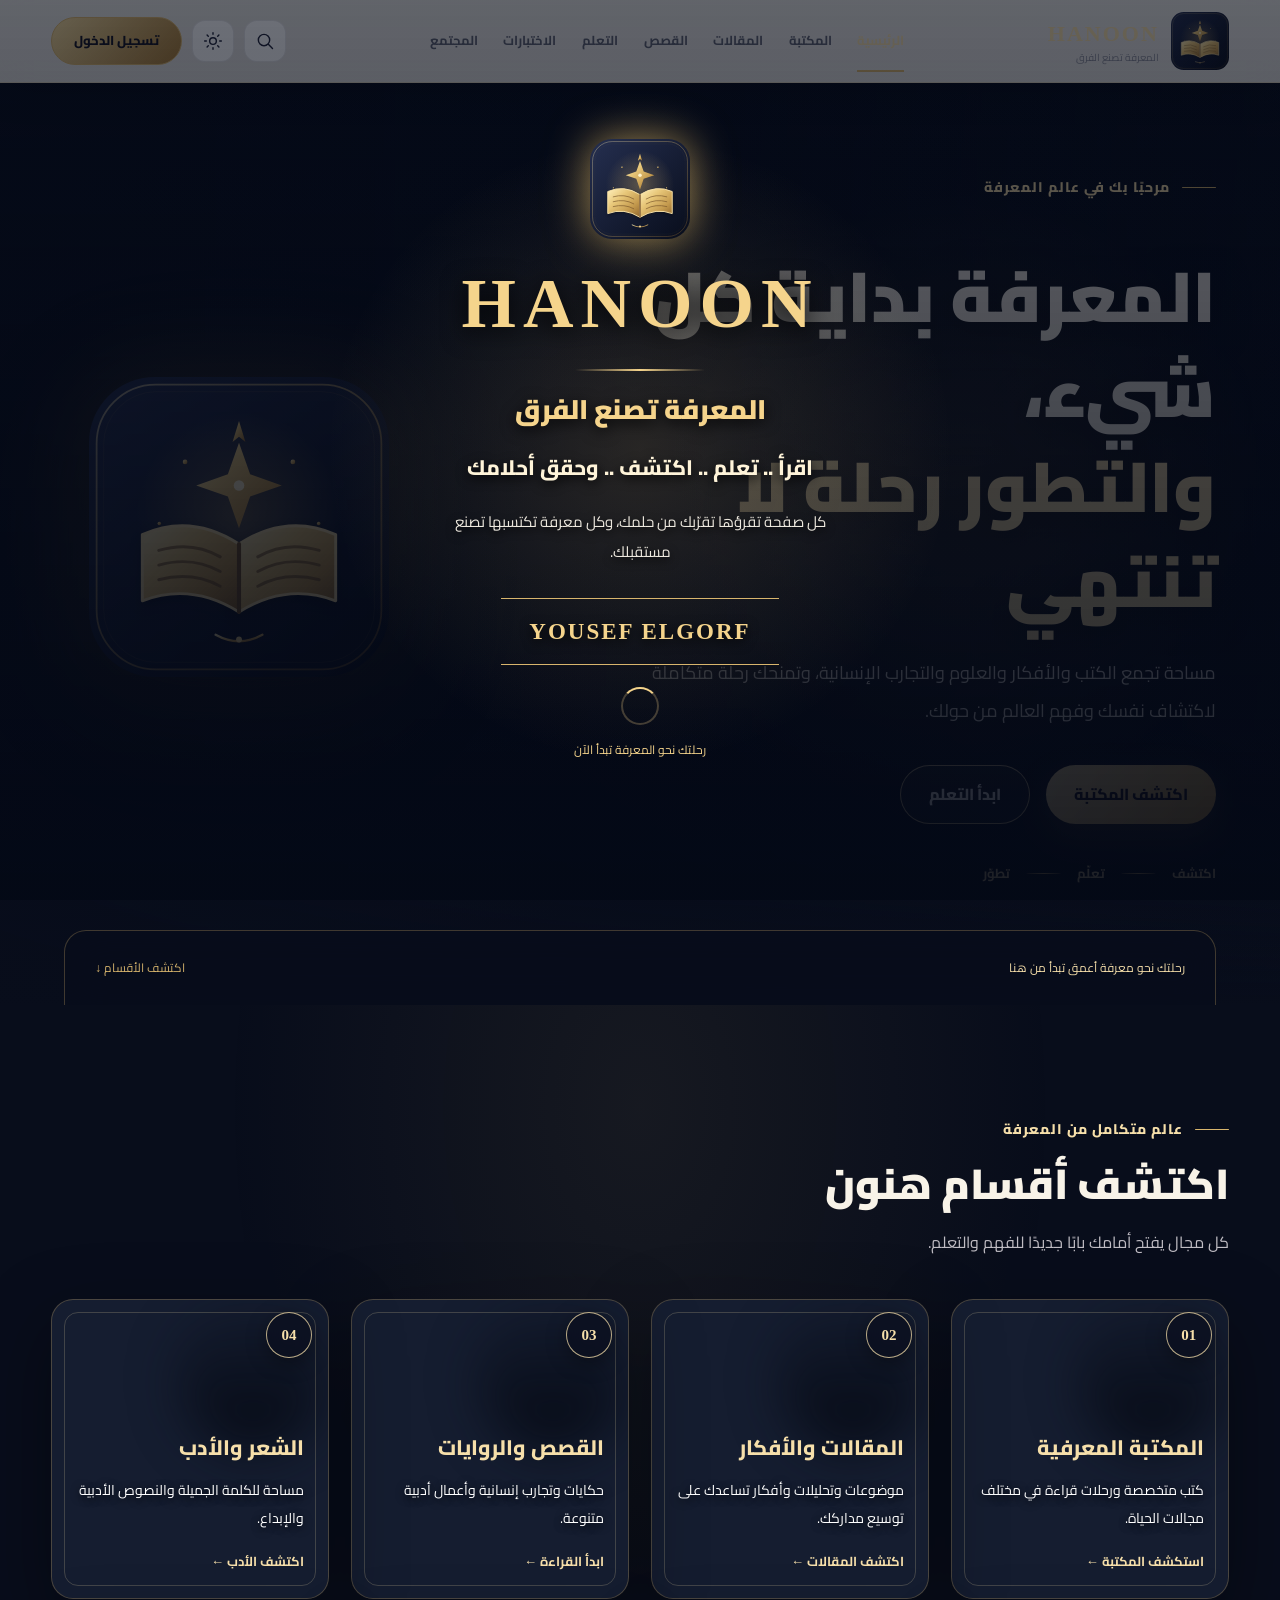
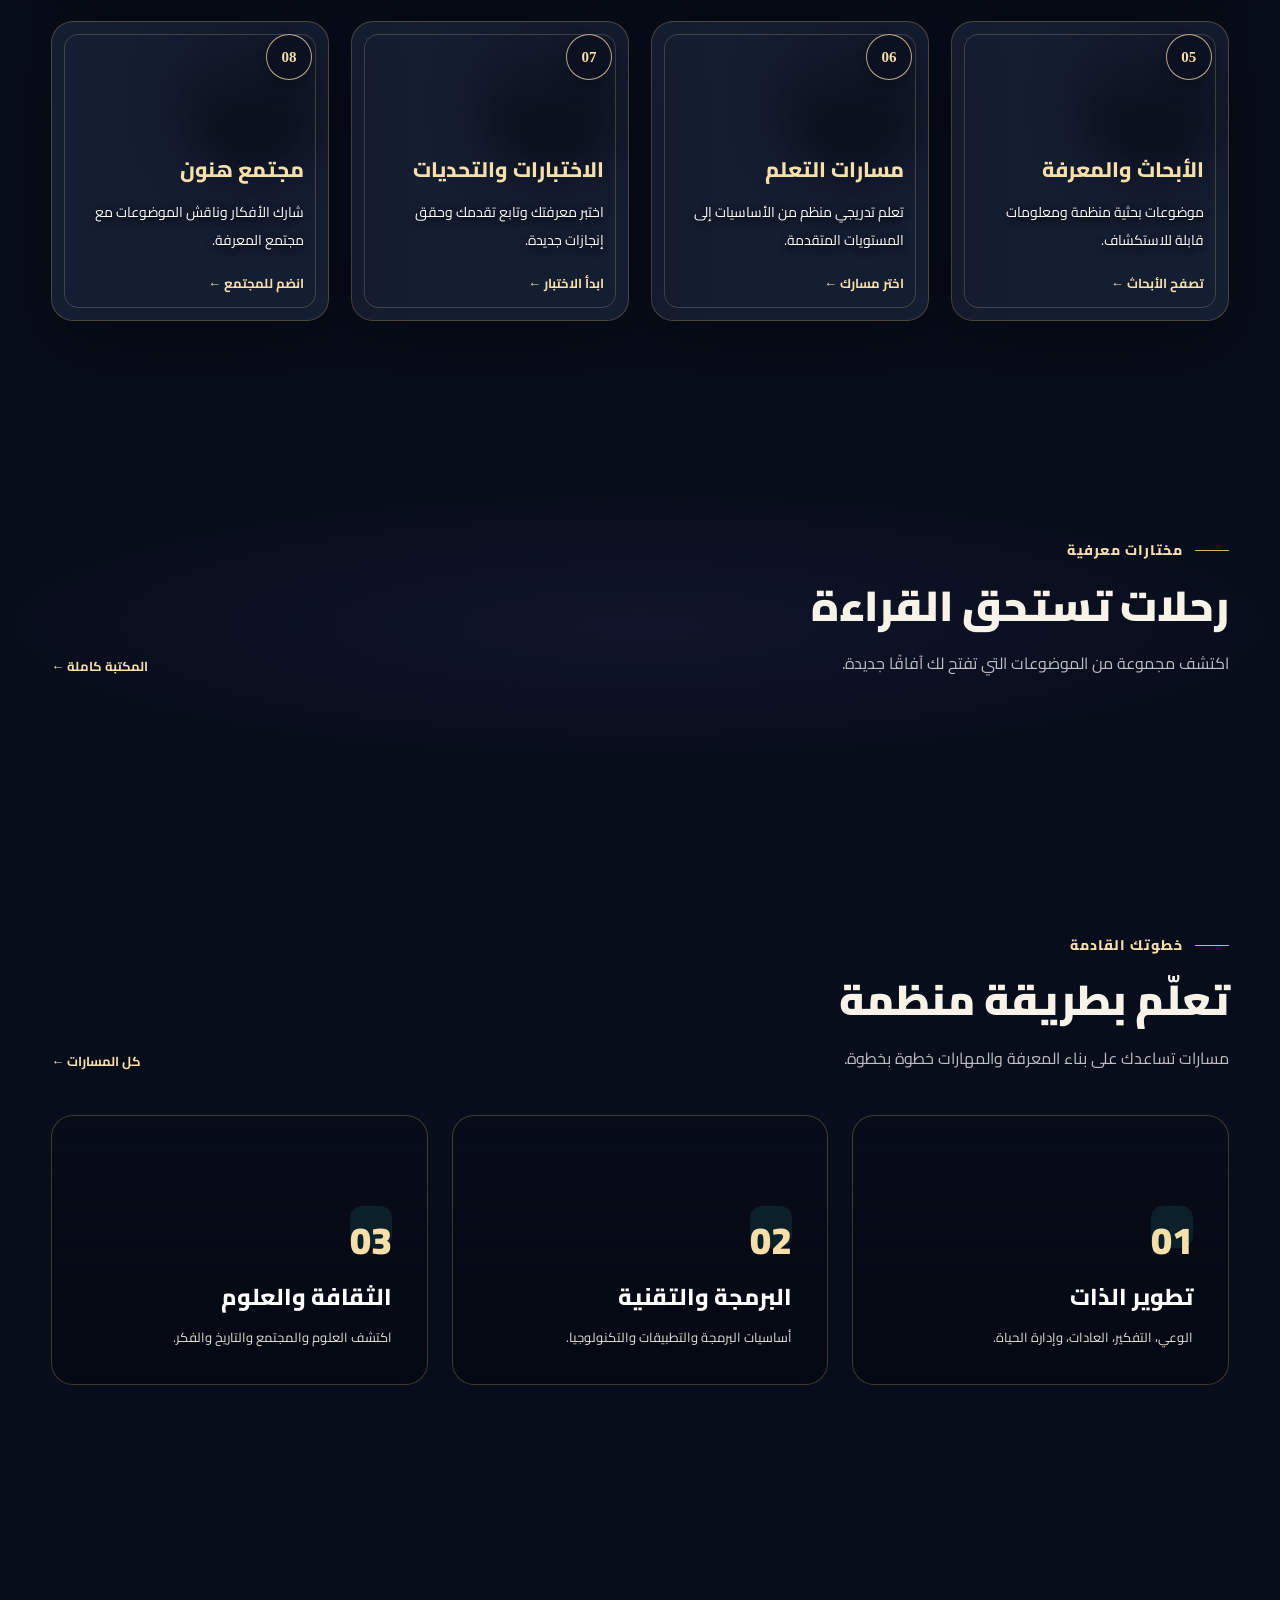
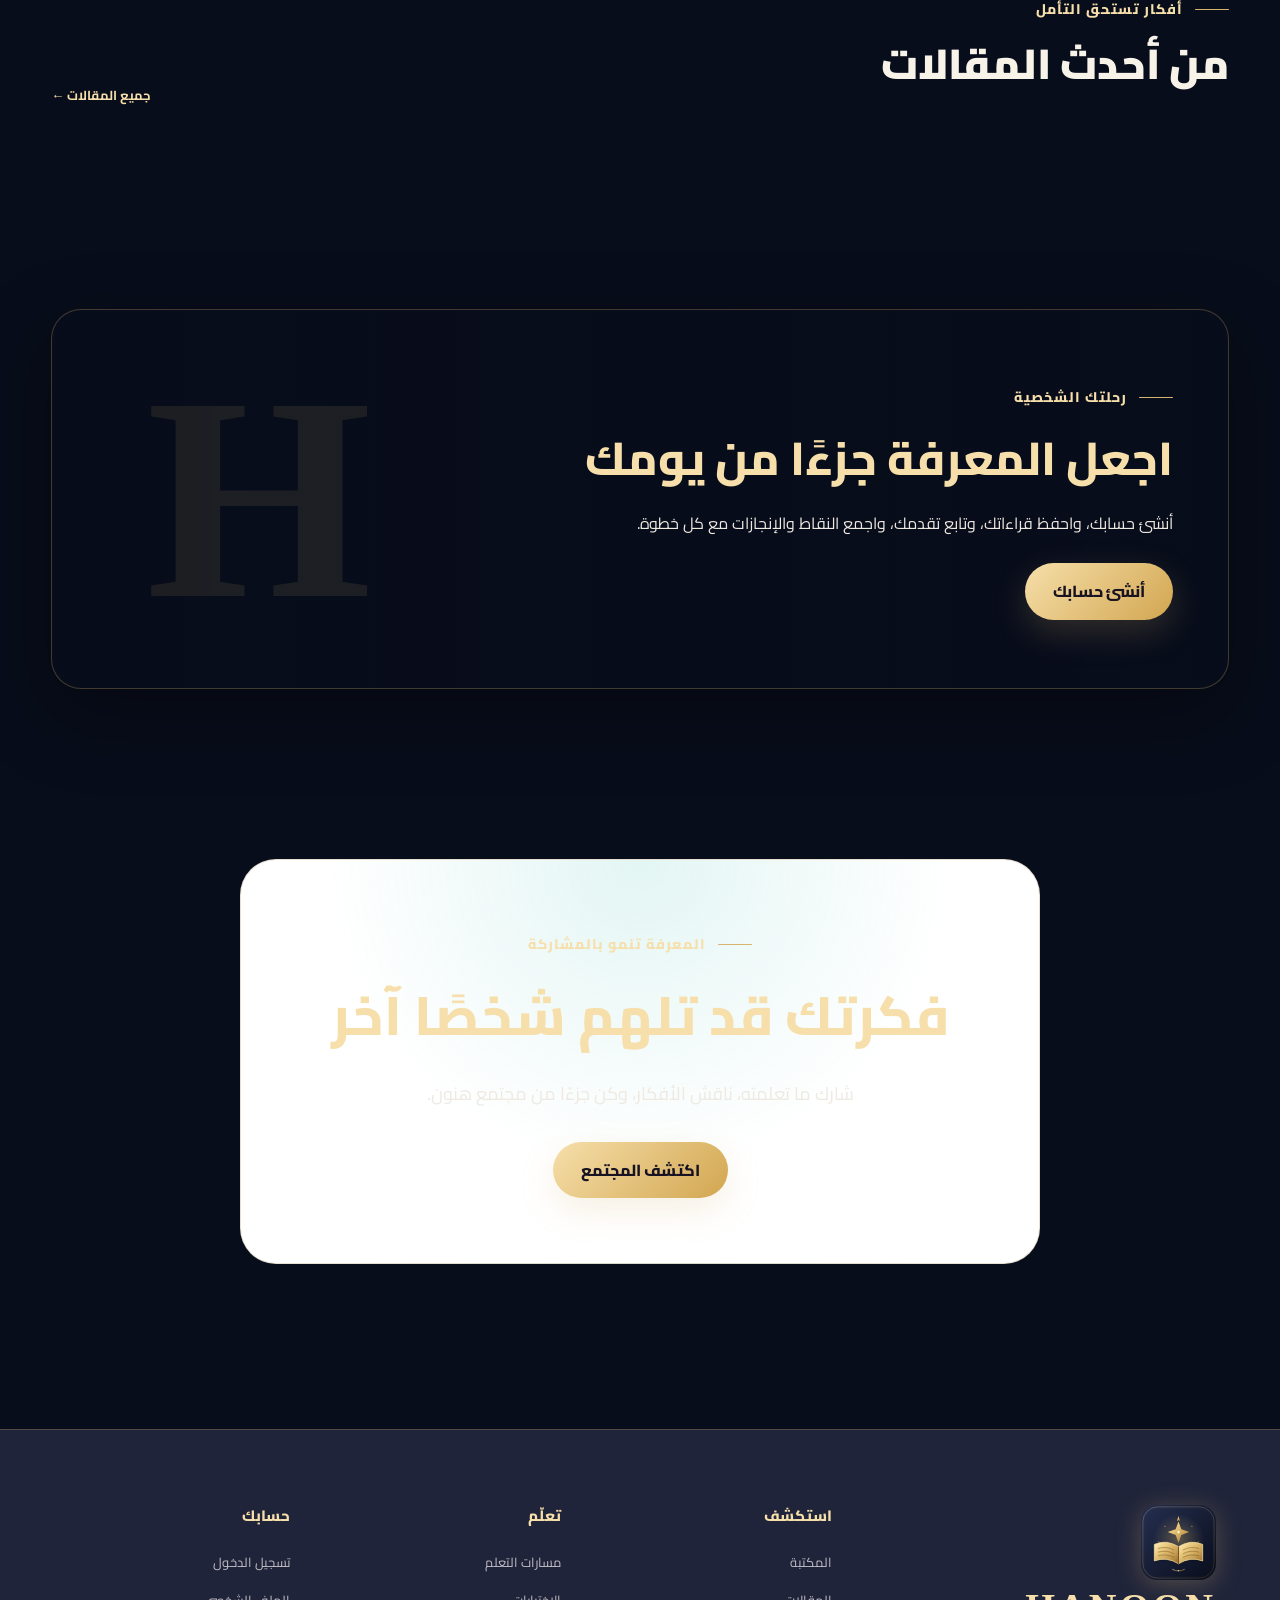
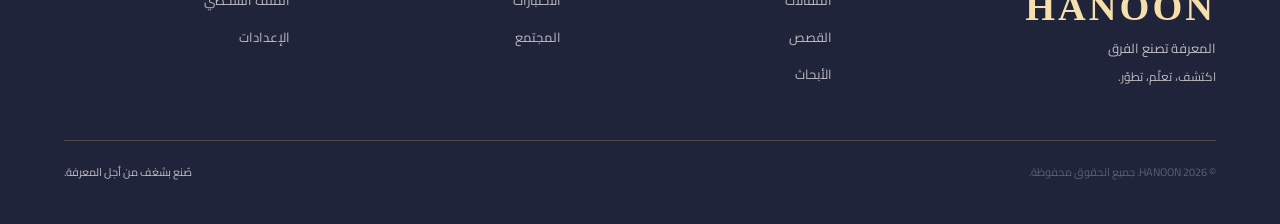
==== commit 1a17ac72: "Add fixed-viewport.css stylesheet link" ====
--- a/index.html
+++ b/index.html
@@ -25,6 +25,7 @@
   <link rel="stylesheet" href="css/homepage-visual.css">
   <link rel="stylesheet" href="css/homepage-adjustments.css">
   <link rel="stylesheet" href="css/splash-screen.css">
+  <link rel="stylesheet" href="css/fixed-viewport.css">
 </head>
 
 <body>
--- a/css/homepage-adjustments.css
+++ b/css/homepage-adjustments.css
@@ -129,3 +129,25 @@
     font-size: 16px;
   }
 }
+
+/* HANOON Premium Header Icon */
+.brand-icon {
+    width: 58px;
+    height: 58px;
+    object-fit: contain;
+    display: block;
+    filter: drop-shadow(0 4px 12px rgba(213, 179, 108, 0.28));
+    transition: transform 0.3s ease, filter 0.3s ease;
+}
+
+.brand-icon:hover {
+    transform: scale(1.08);
+    filter: drop-shadow(0 5px 18px rgba(213, 179, 108, 0.5));
+}
+
+@media (max-width: 600px) {
+    .brand-icon {
+        width: 48px;
+        height: 48px;
+    }
+}
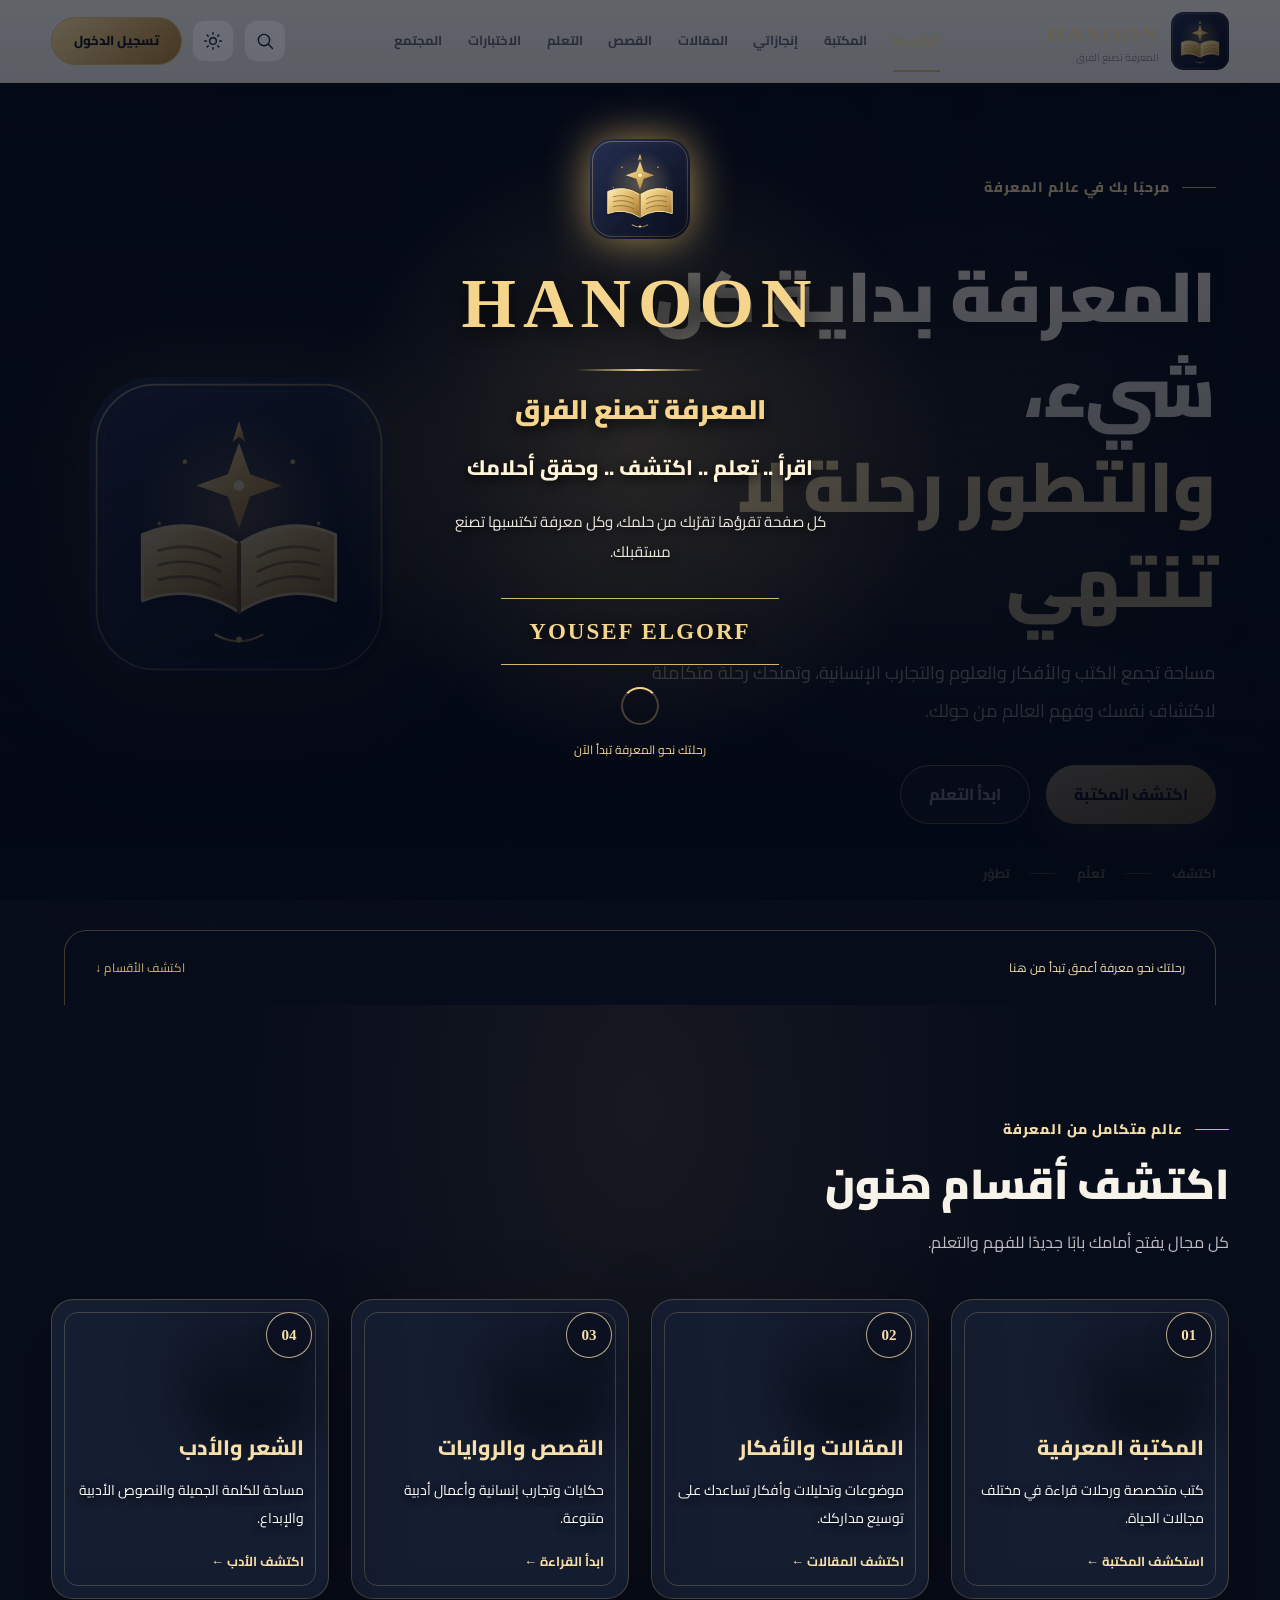
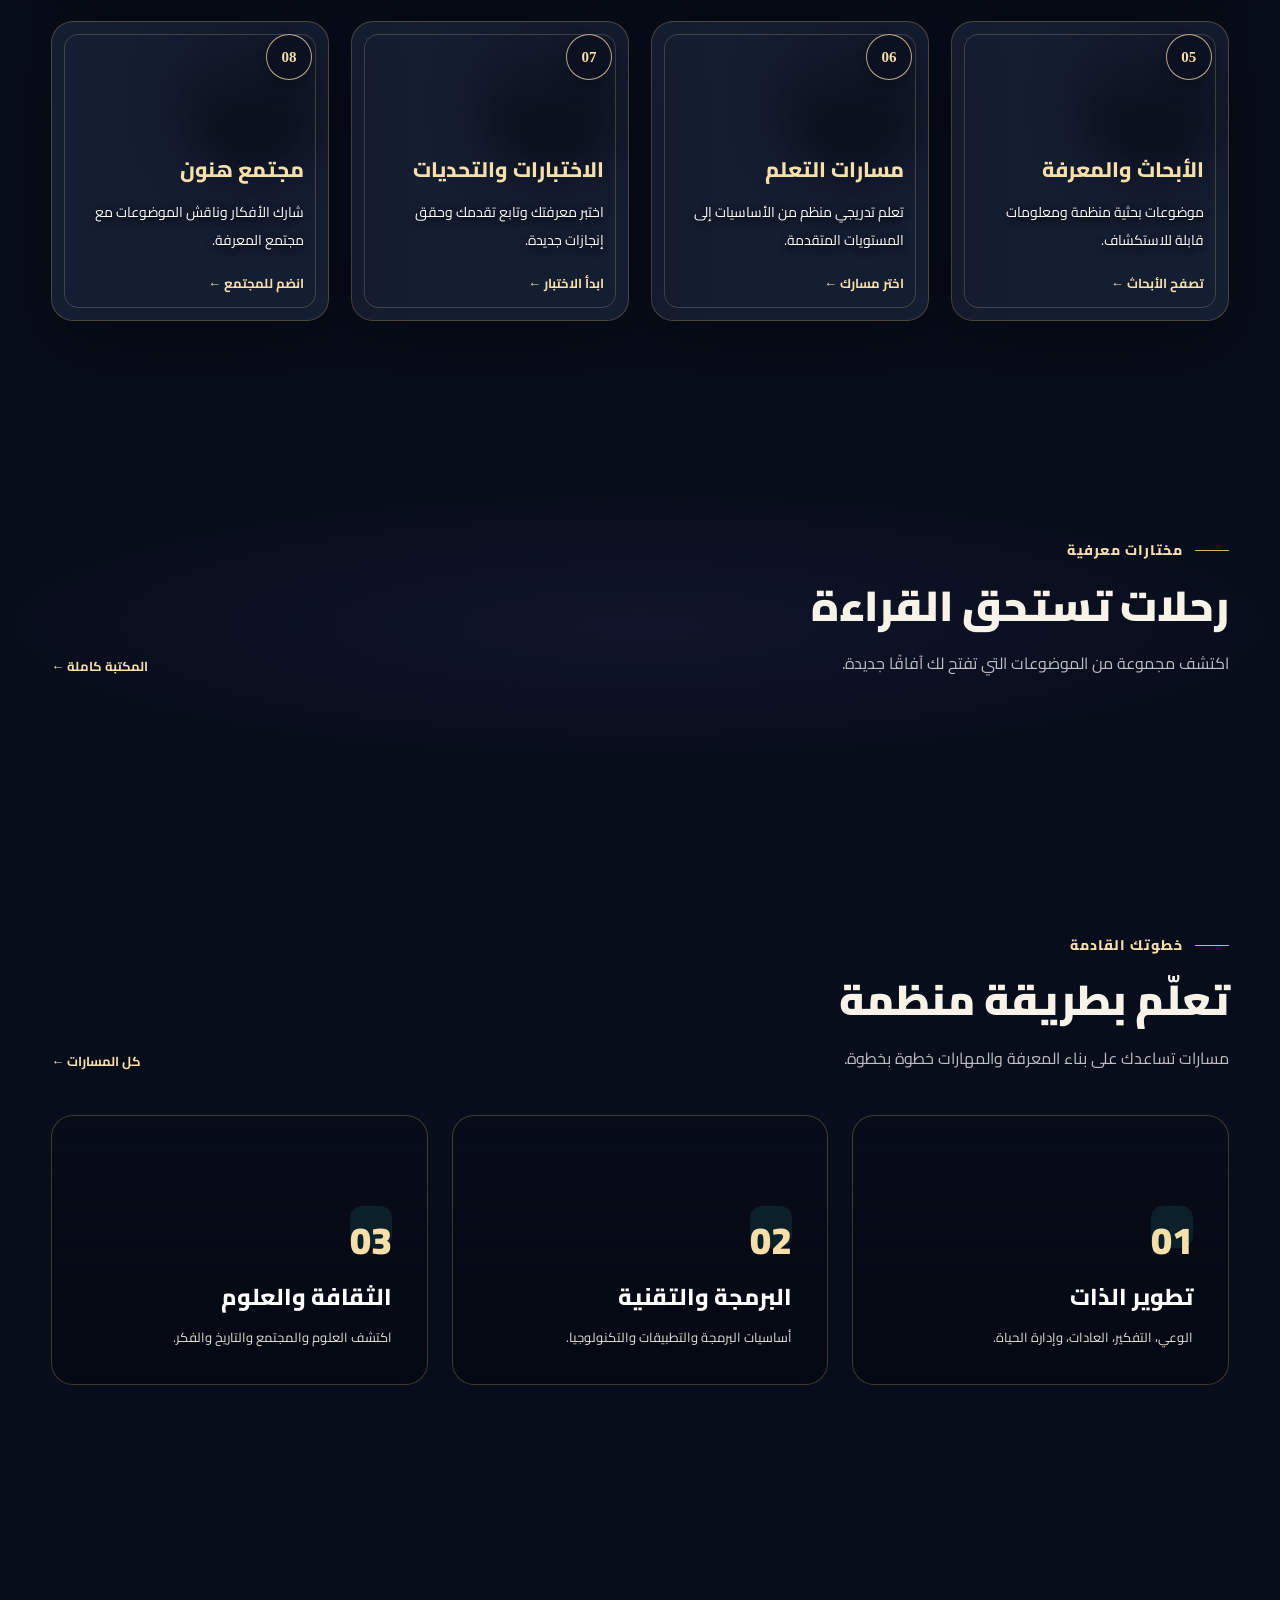
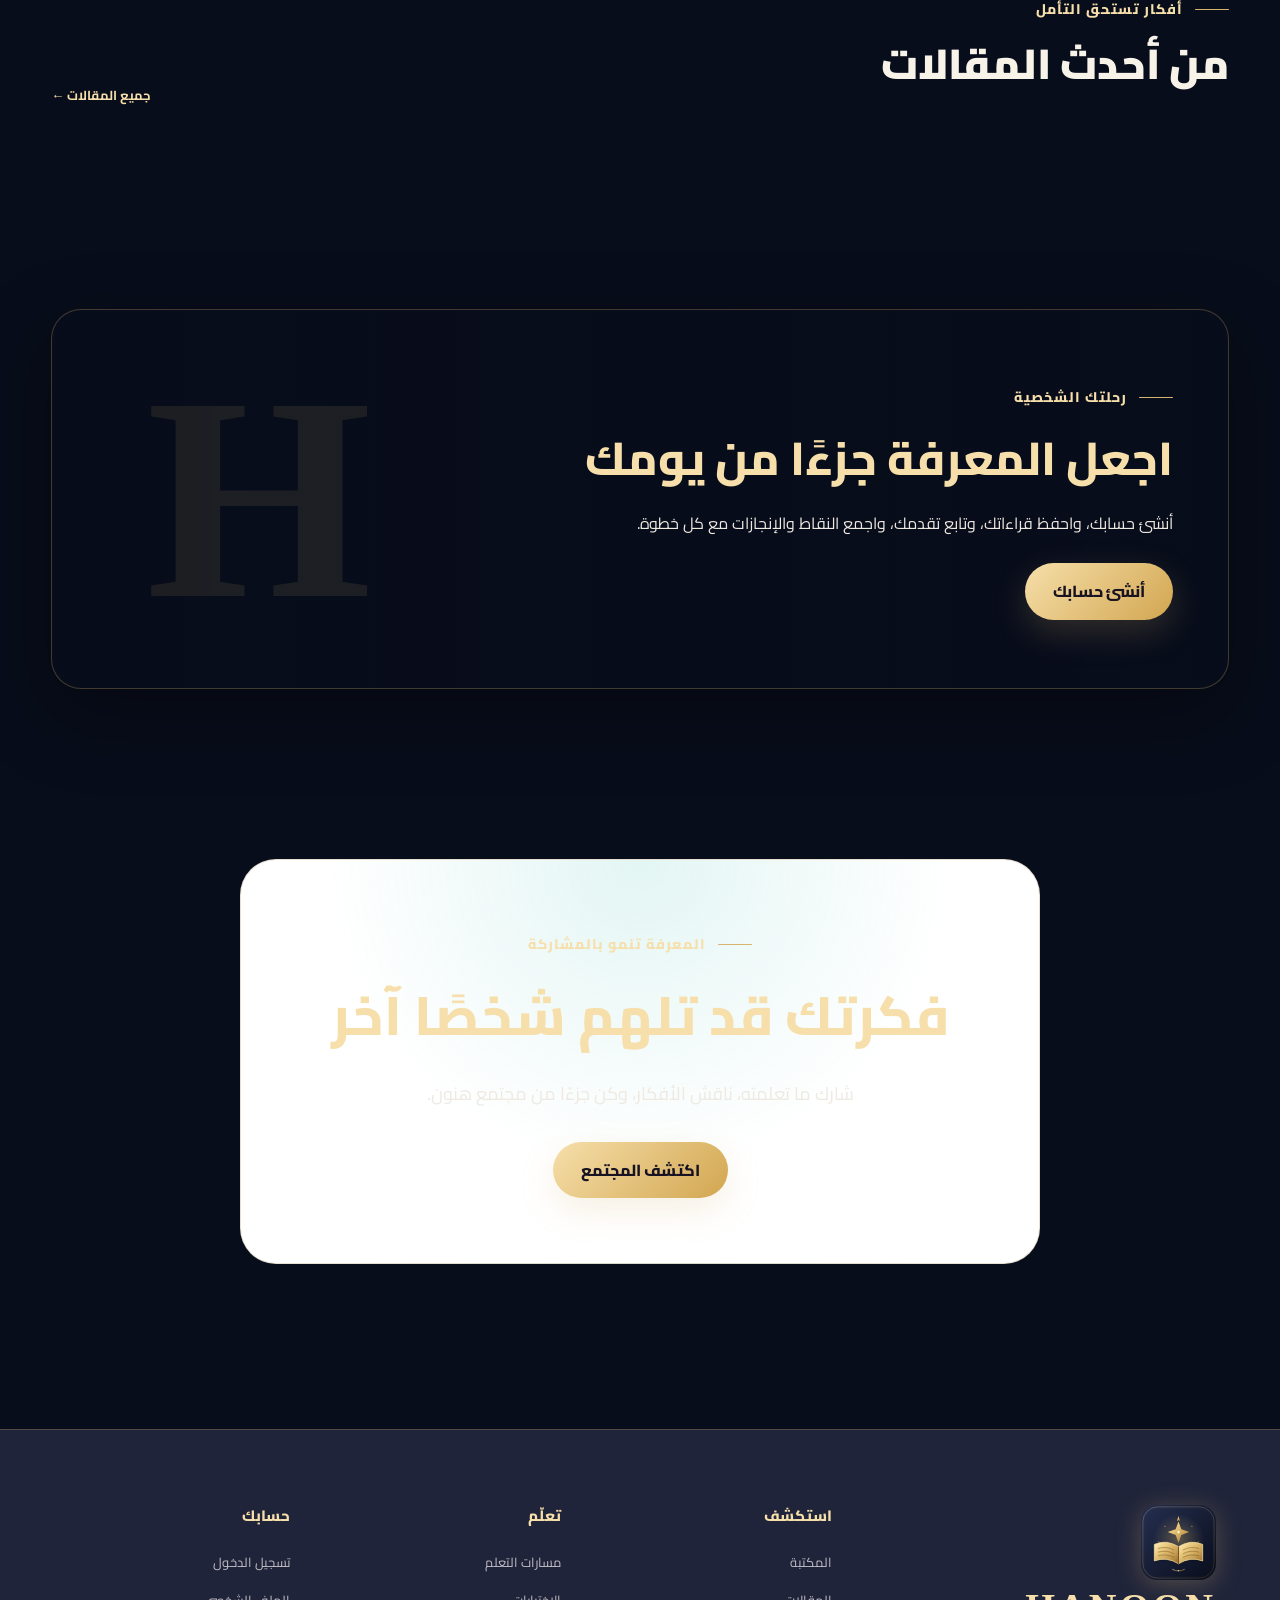
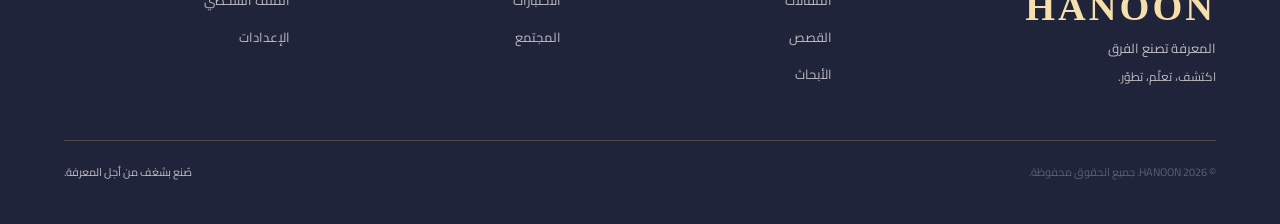
==== commit 87137d77: "Update navigation links and add achievements page" ====
--- a/index.html
+++ b/index.html
@@ -3,7 +3,7 @@
 <html lang="ar" dir="rtl">
 <head>
   <meta charset="UTF-8">
-  <meta name="viewport" content="width=device-width, initial-scale=1">
+  <meta name="viewport" content="width=device-width, initial-scale=1.0, maximum-scale=1.0, minimum-scale=1.0, user-scalable=no, viewport-fit=cover">
   <meta name="theme-color" content="#0C1020">
 
   <title>HANOON | المعرفة تصنع الفرق</title>
@@ -86,15 +86,18 @@
       <span></span><span></span><span></span>
     </button>
 
-    <nav class="main-navigation" id="mainNavigation">
-      <a class="active" href="index.html">الرئيسية</a>
-      <a href="pages/library.html">المكتبة</a>
-      <a href="pages/articles.html">المقالات</a>
-      <a href="pages/stories.html">القصص</a>
-      <a href="pages/learning.html">التعلم</a>
-      <a href="pages/exams.html">الاختبارات</a>
-      <a href="pages/community.html">المجتمع</a>
-    </nav>
+
+<nav class="main-navigation" id="mainNavigation">
+  <a class="active" href="index.html">الرئيسية</a>
+  <a href="pages/library.html">المكتبة</a>
+  <a href="pages/achievements.html">إنجازاتي</a>
+  <a href="pages/articles.html">المقالات</a>
+  <a href="pages/stories.html">القصص</a>
+  <a href="pages/learning.html">التعلم</a>
+  <a href="pages/exams.html">الاختبارات</a>
+  <a href="pages/community.html">المجتمع</a>
+</nav>
+
 
     <div class="header-controls">
       <button id="searchToggle" class="icon-button" aria-label="البحث">
--- a/css/fixed-viewport.css
+++ b/css/fixed-viewport.css
@@ -0,0 +1,134 @@
+
+/* ==========================================
+   HANOON — FIXED & RESPONSIVE VIEWPORT
+   تثبيت تخطيط الموقع ومنع التمدد الأفقي
+========================================== */
+
+:root {
+    --site-max-width: 1440px;
+}
+
+*,
+*::before,
+*::after {
+    box-sizing: border-box;
+}
+
+html {
+    width: 100%;
+    min-width: 320px;
+    min-height: 100%;
+    overflow-x: hidden;
+    -webkit-text-size-adjust: 100%;
+    text-size-adjust: 100%;
+    scroll-behavior: smooth;
+}
+
+body {
+    width: 100%;
+    min-width: 320px;
+    min-height: 100vh;
+    margin: 0;
+    overflow-x: hidden;
+    position: relative;
+    -webkit-font-smoothing: antialiased;
+}
+
+/* ضبط الصور والوسائط */
+img,
+svg,
+video,
+iframe,
+picture {
+    max-width: 100%;
+}
+
+/* منع خروج العناصر من الشاشة */
+main,
+header,
+footer,
+section,
+article,
+aside,
+nav,
+.container,
+.main-container,
+.page-container {
+    min-width: 0;
+    max-width: 100%;
+}
+
+/* ضبط الحقول والأزرار */
+input,
+textarea,
+select,
+button {
+    max-width: 100%;
+    font-family: inherit;
+}
+
+/* منع تمدد الشبكات */
+.grid,
+.cards-grid,
+.books-grid,
+.stories-grid {
+    min-width: 0;
+    max-width: 100%;
+}
+
+/* تثبيت خلفيات الموقع */
+.fixed-background,
+.site-background {
+    position: fixed;
+    inset: 0;
+    width: 100%;
+    height: 100%;
+    z-index: -1;
+    pointer-events: none;
+    background-position: center;
+    background-size: cover;
+    background-repeat: no-repeat;
+}
+
+/* ضبط الهواتف */
+@media (max-width: 768px) {
+    html,
+    body {
+        width: 100%;
+        max-width: 100%;
+        overflow-x: hidden;
+    }
+
+    .container,
+    .main-container,
+    .page-container {
+        width: 92%;
+        max-width: 92%;
+        margin-inline: auto;
+    }
+
+    img {
+        height: auto;
+    }
+}
+
+/* الشاشات الصغيرة */
+@media (max-width: 380px) {
+    .container,
+    .main-container,
+    .page-container {
+        width: 94%;
+        max-width: 94%;
+    }
+}
+
+/* تقليل الحركة عند الحاجة */
+@media (prefers-reduced-motion: reduce) {
+    *,
+    *::before,
+    *::after {
+        scroll-behavior: auto !important;
+        animation-duration: 0.01ms !important;
+        transition-duration: 0.01ms !important;
+    }
+}
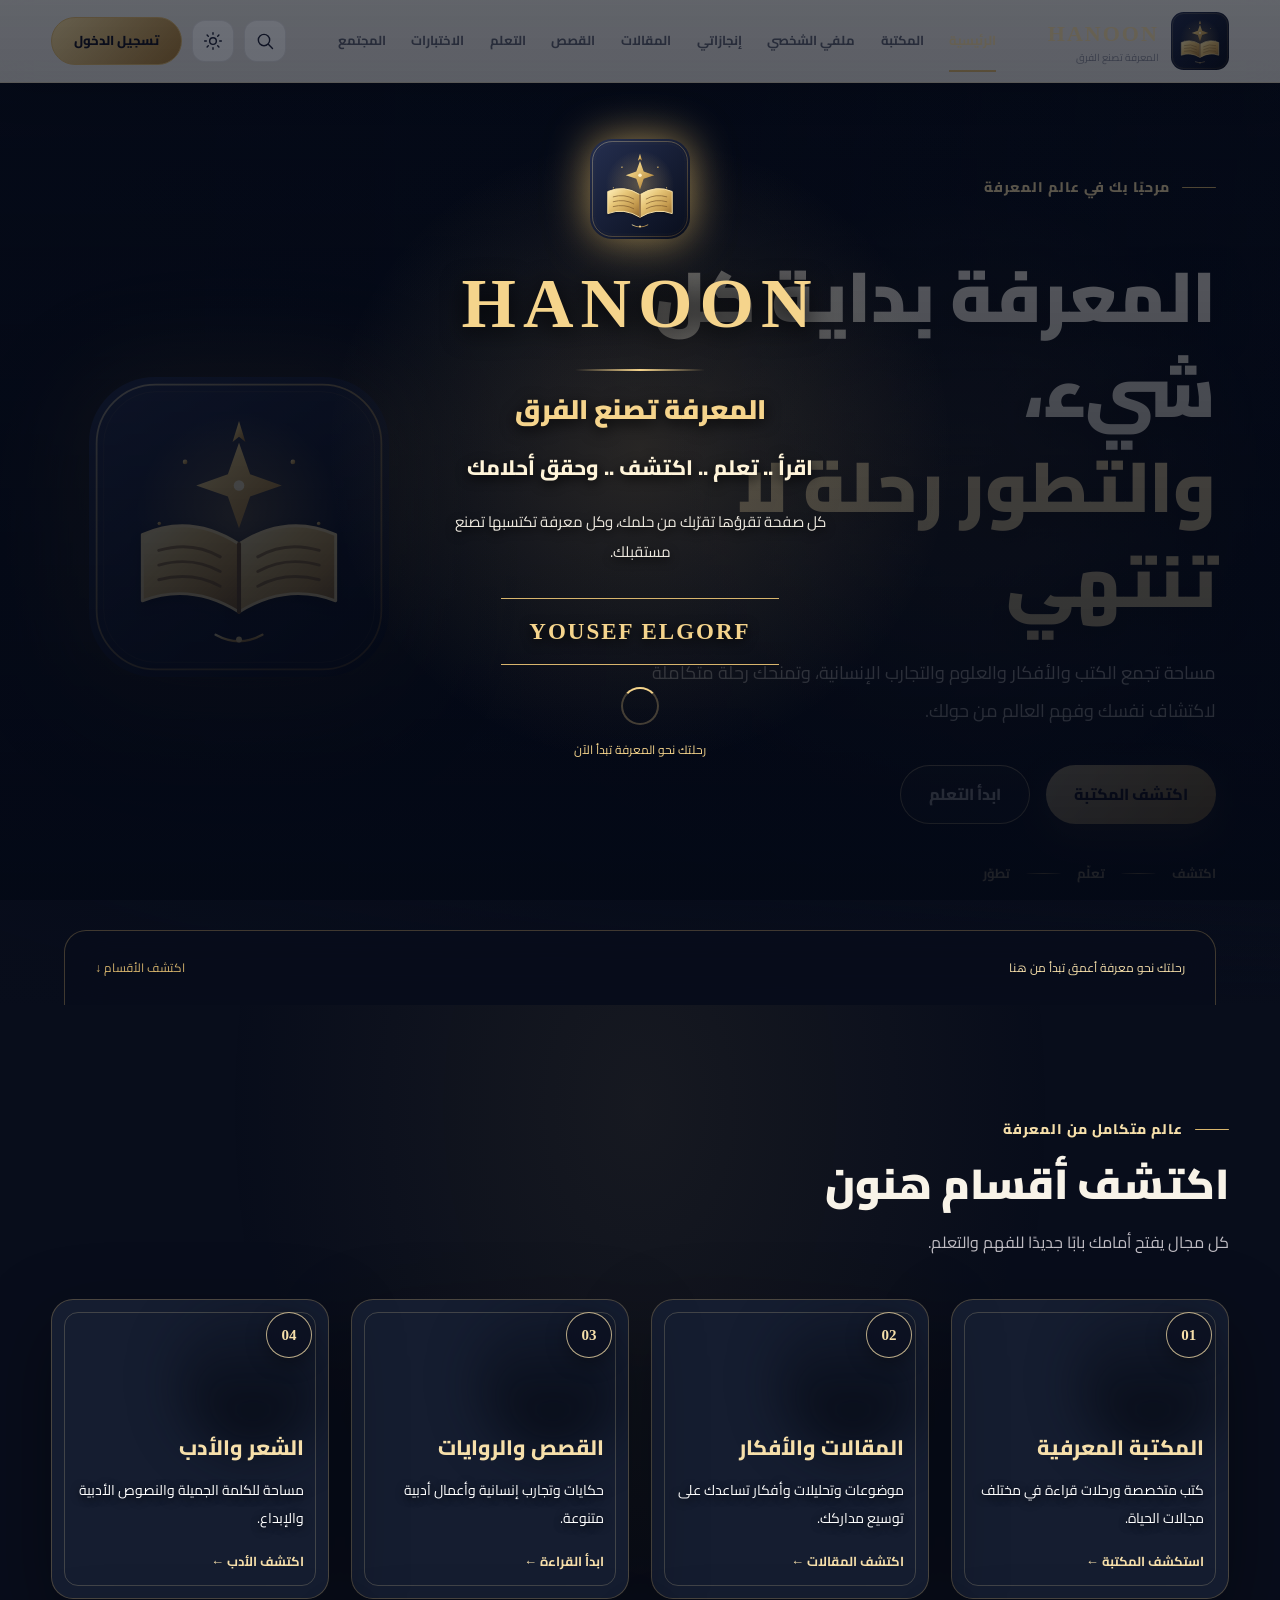
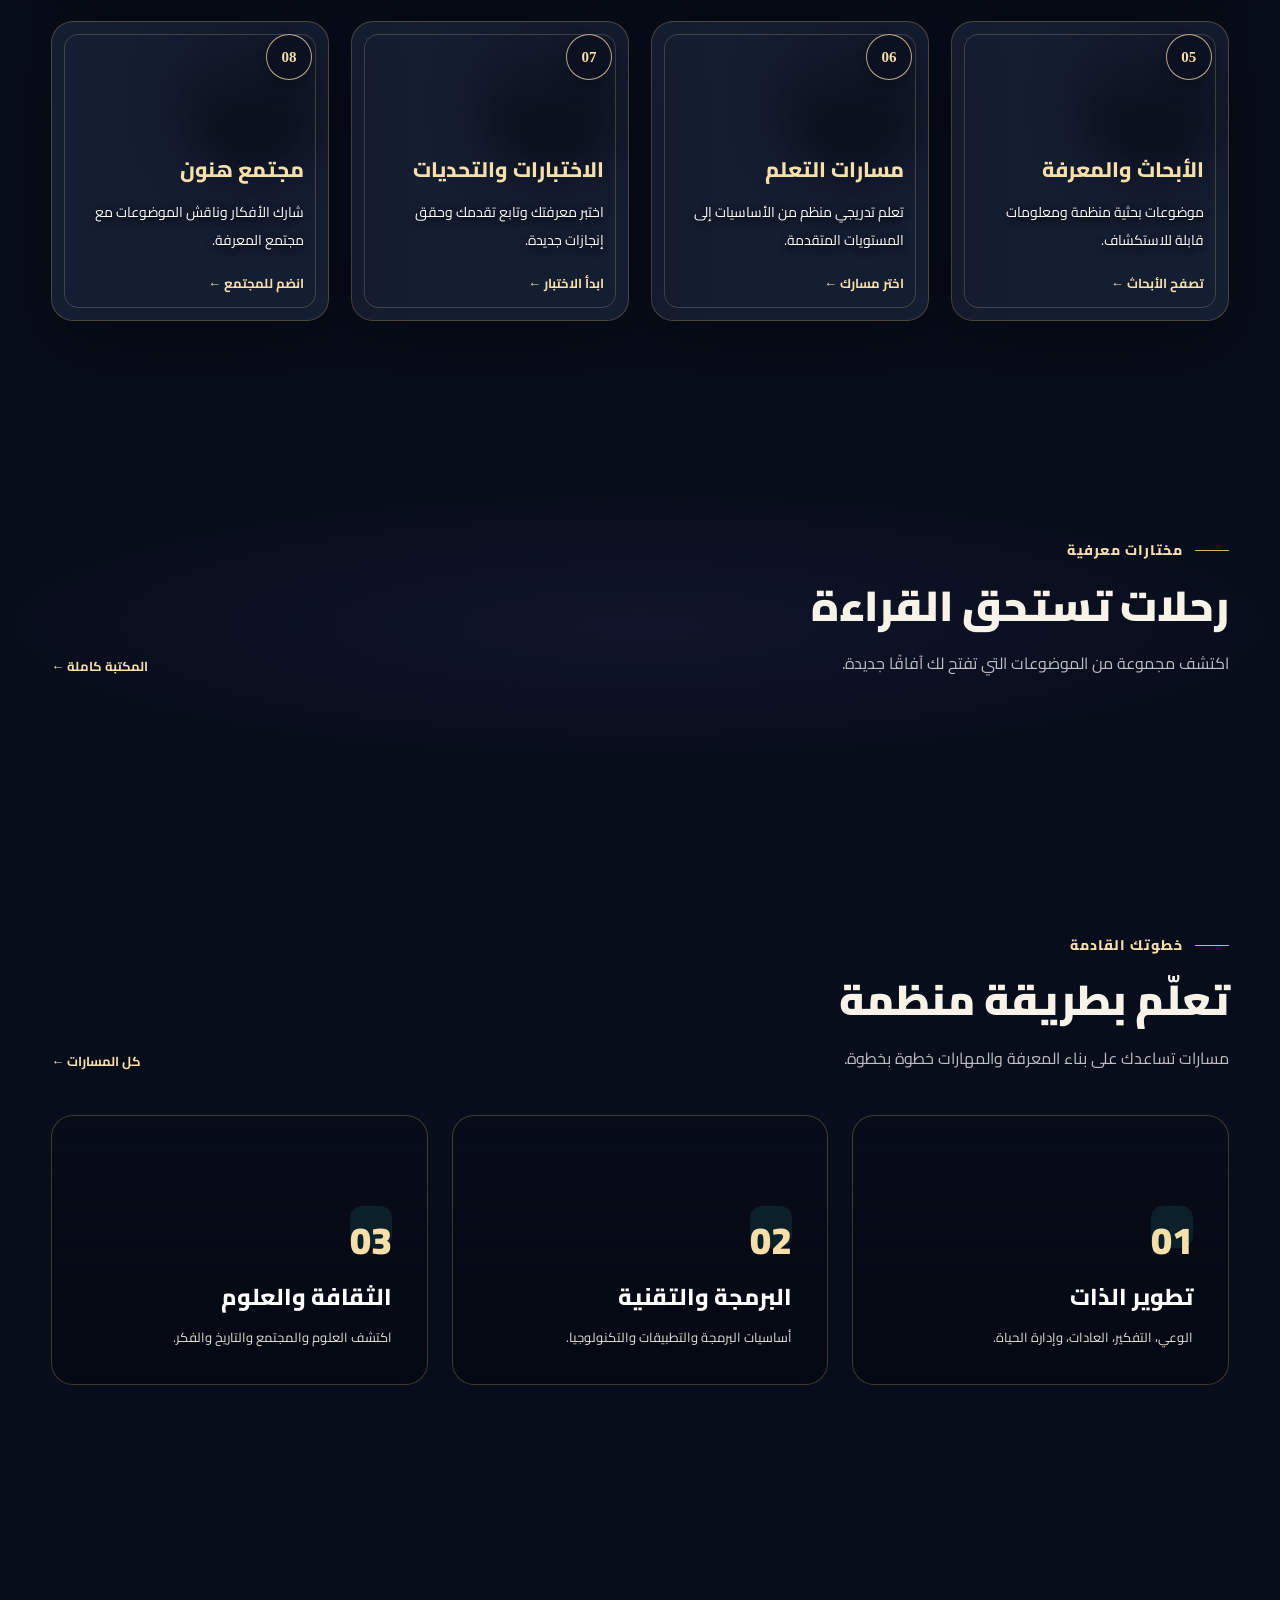
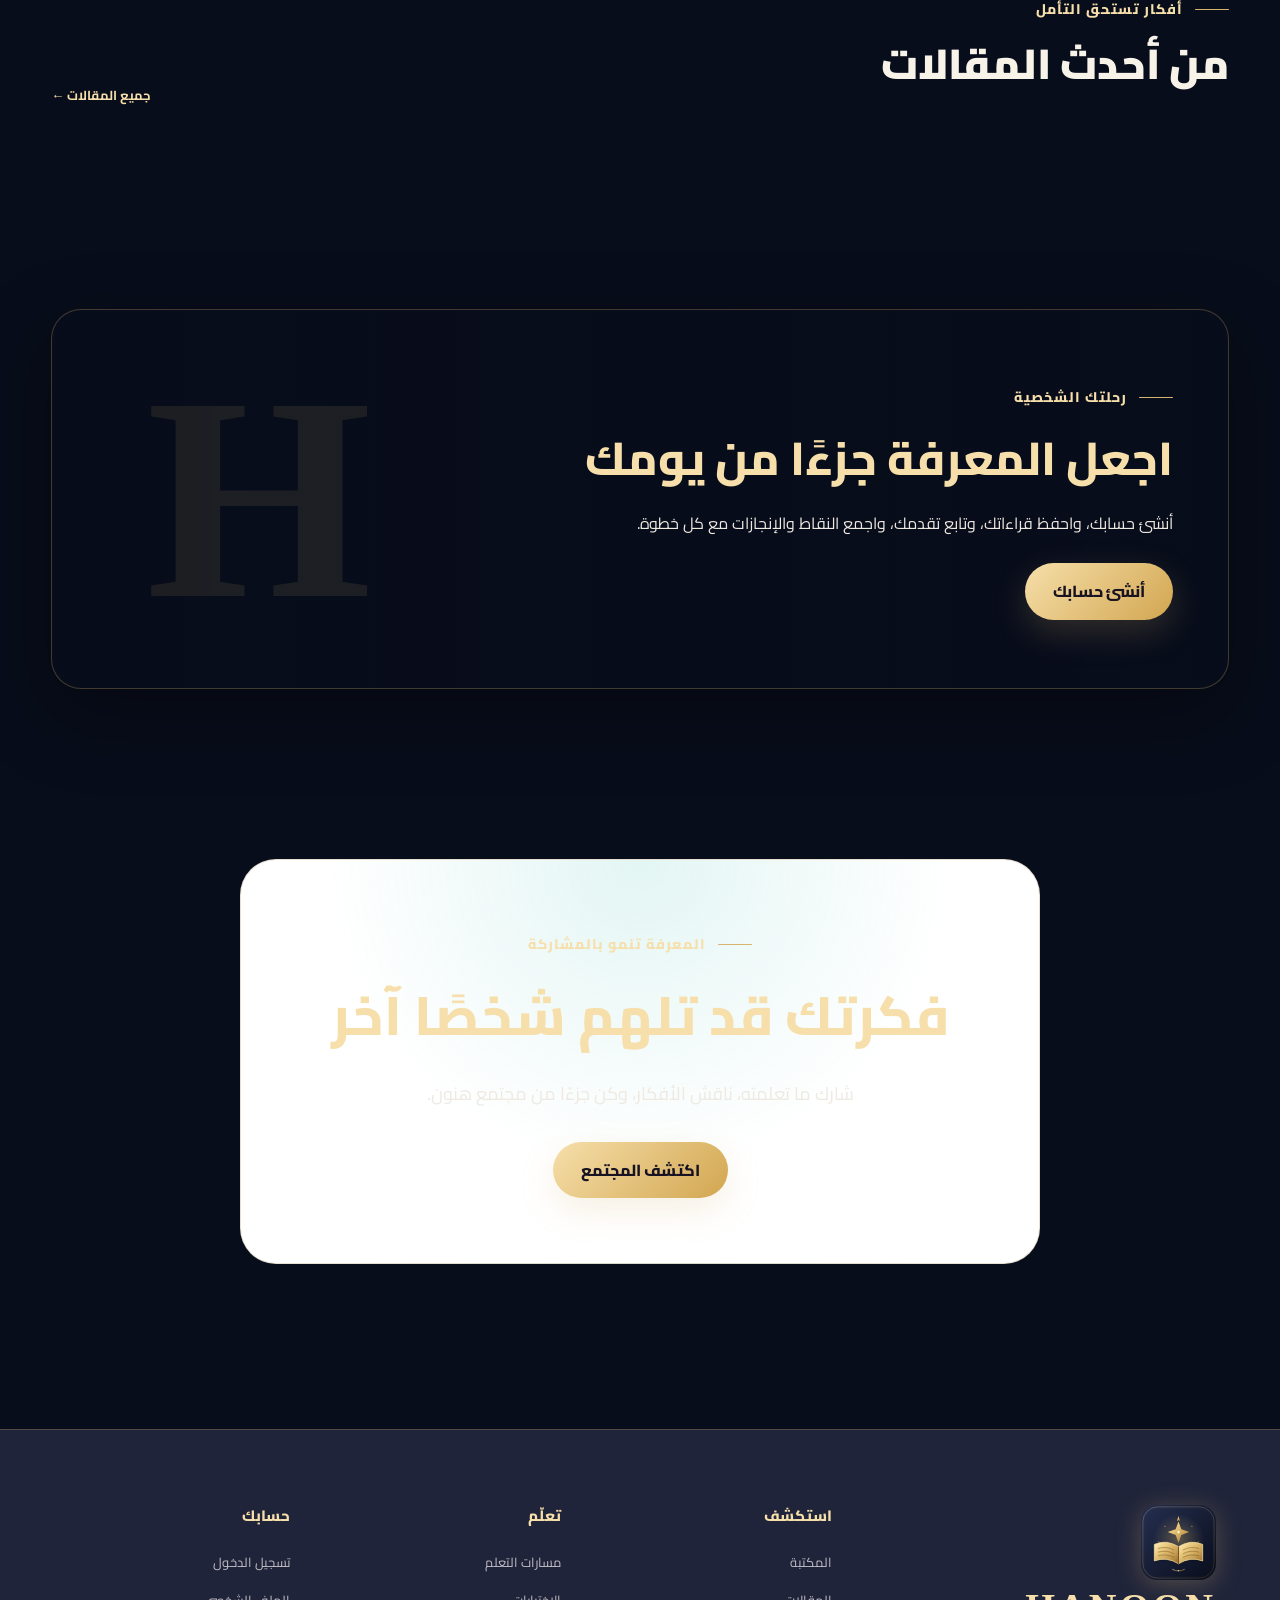
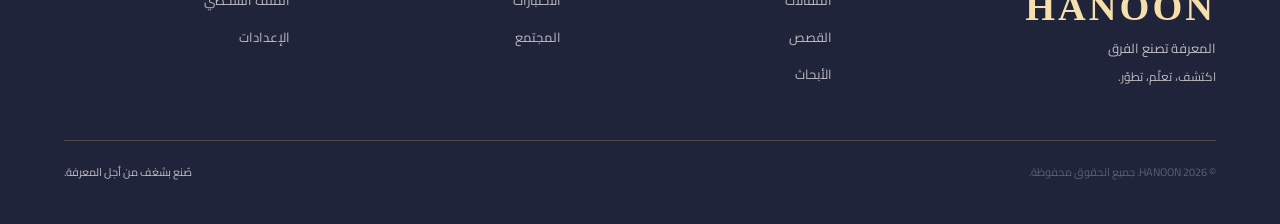
==== commit 35bdf656: "Add profile link to main navigation" ====
--- a/index.html
+++ b/index.html
@@ -87,9 +87,11 @@
     </button>
 
 
+
 <nav class="main-navigation" id="mainNavigation">
   <a class="active" href="index.html">الرئيسية</a>
   <a href="pages/library.html">المكتبة</a>
+  <a href="pages/profile.html">ملفي الشخصي</a>
   <a href="pages/achievements.html">إنجازاتي</a>
   <a href="pages/articles.html">المقالات</a>
   <a href="pages/stories.html">القصص</a>
@@ -97,6 +99,7 @@
   <a href="pages/exams.html">الاختبارات</a>
   <a href="pages/community.html">المجتمع</a>
 </nav>
+
 
 
     <div class="header-controls">
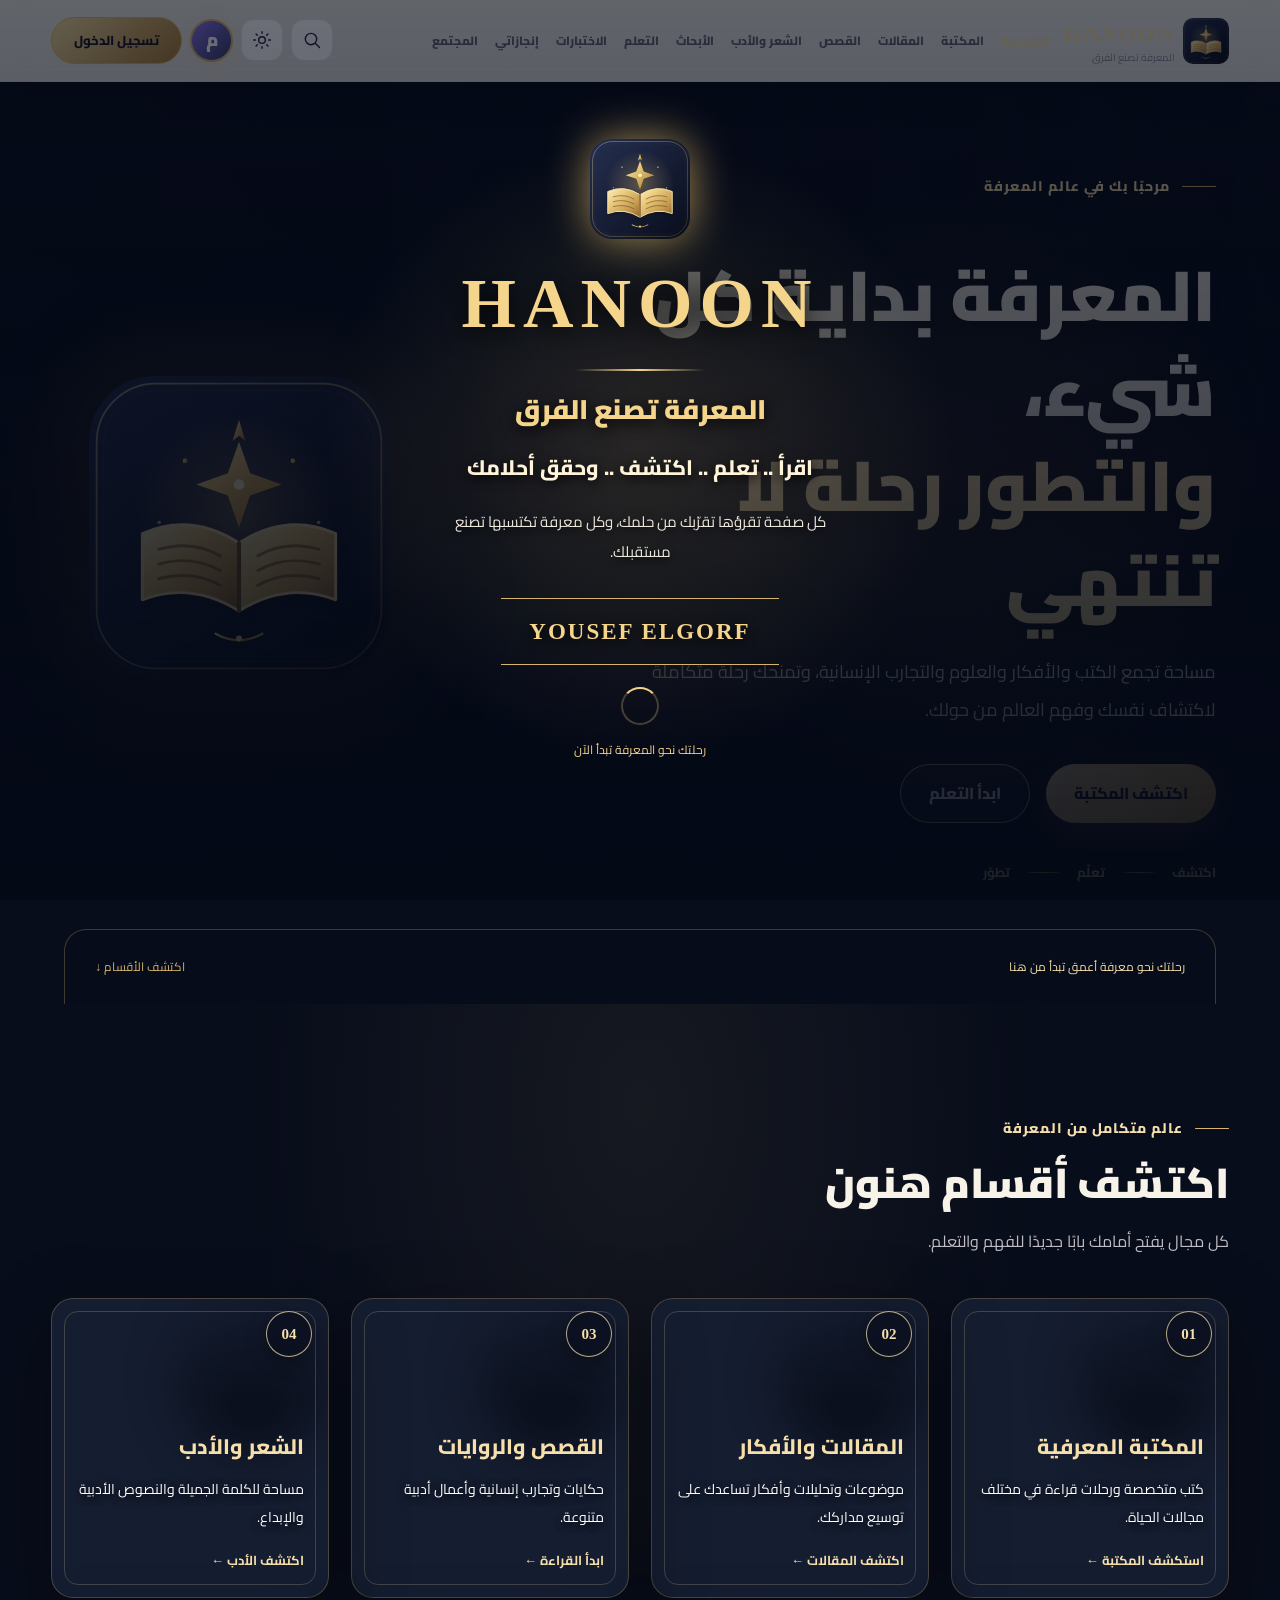
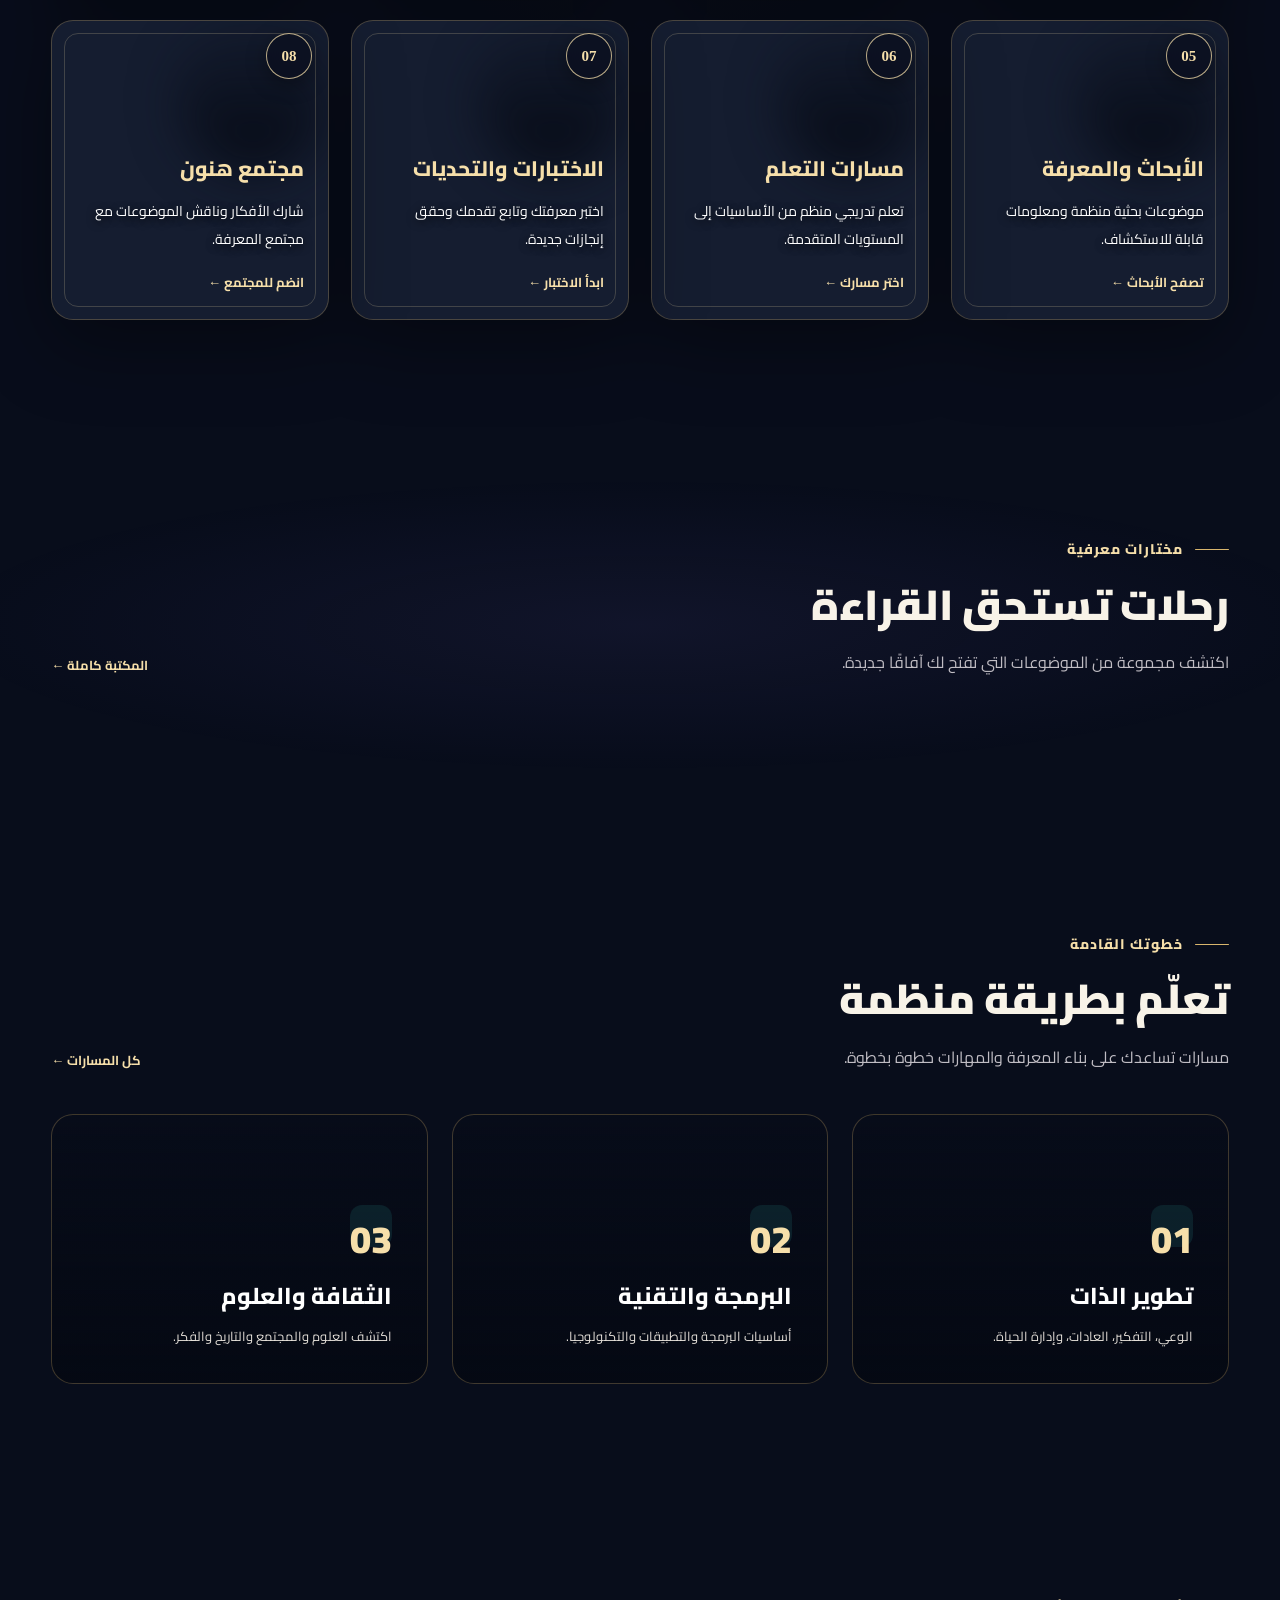
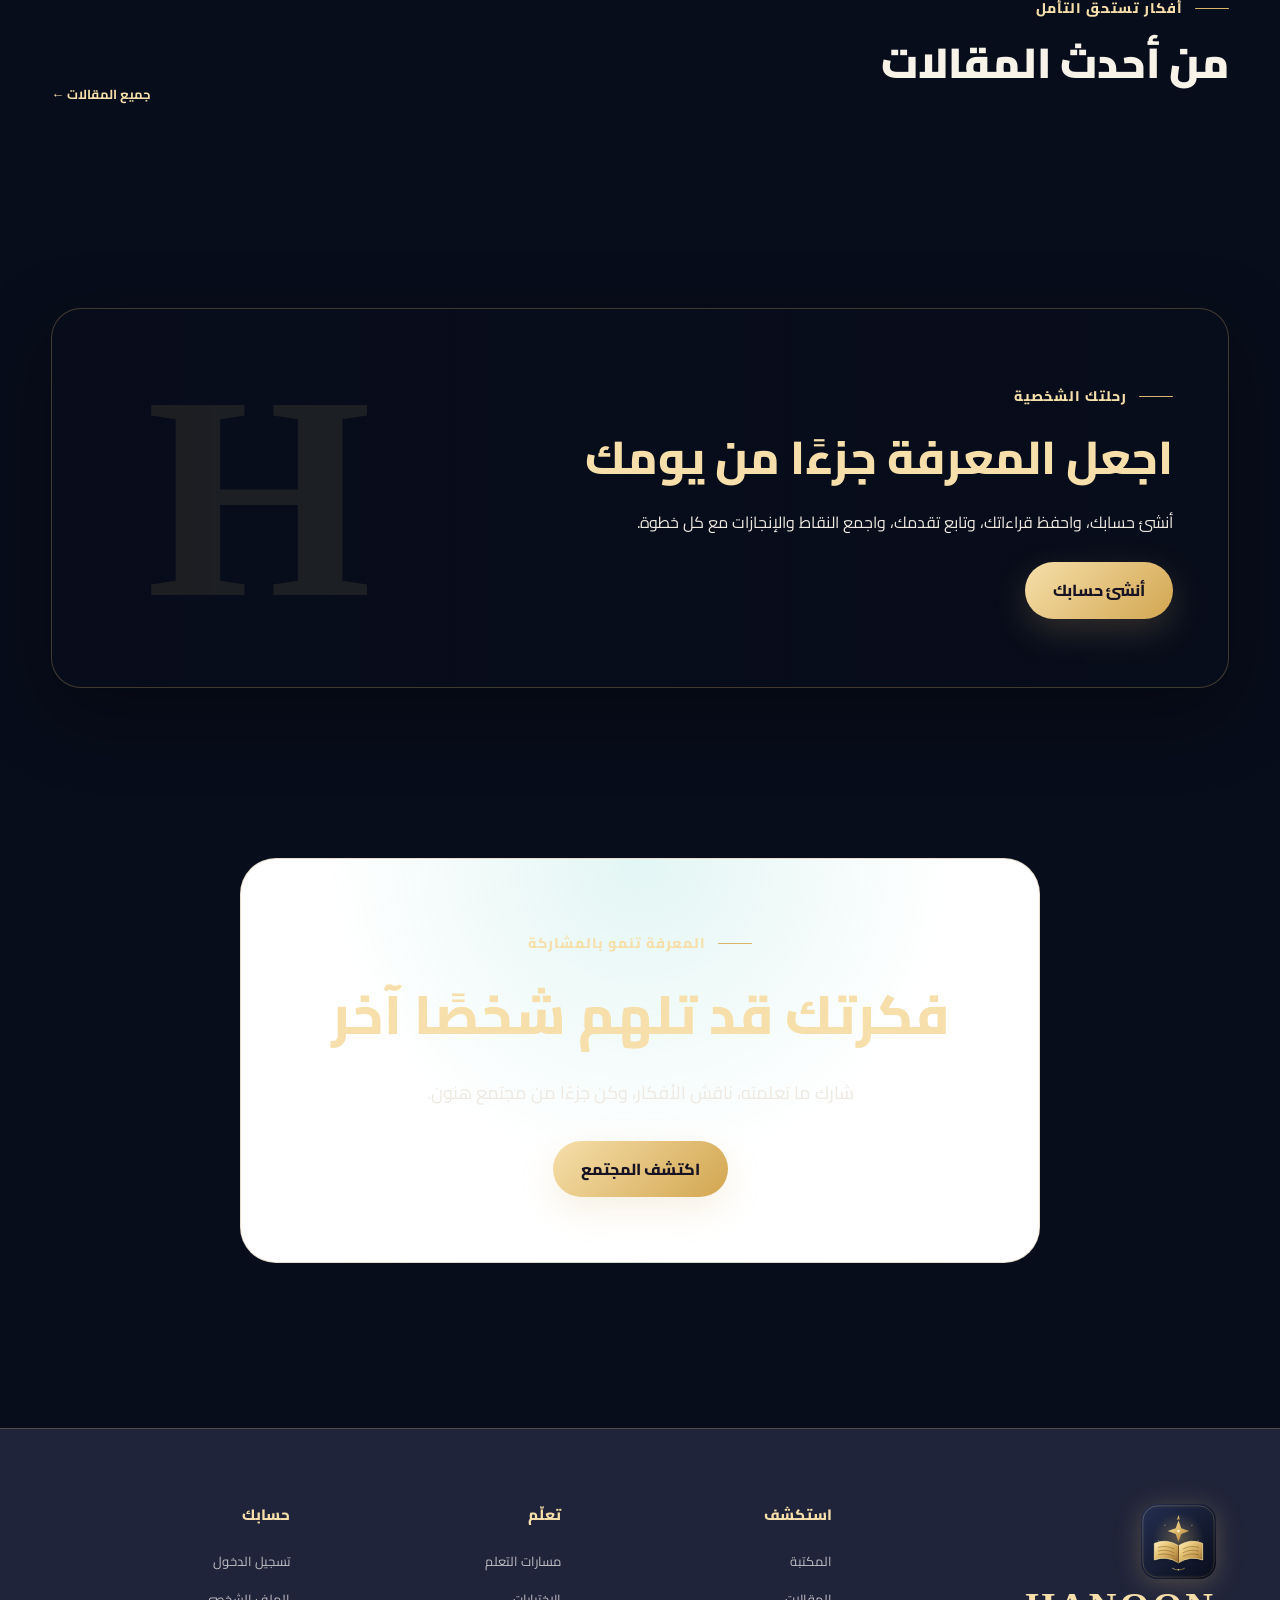
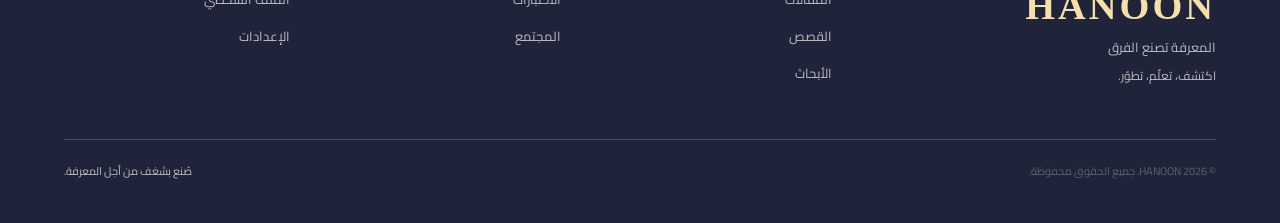
==== commit 22c08c26: "Refactor header structure and navigation links" ====
--- a/index.html
+++ b/index.html
@@ -73,54 +73,69 @@
 
 
   <!-- رأس الموقع -->
-  <header class="site-header" id="siteHeader">
-    <a class="brand" href="index.html">
-      <img src="assets/logo/logo.svg" alt="HANOON">
-      <span>
-        <strong>HANOON</strong>
-        <small>المعرفة تصنع الفرق</small>
-      </span>
+  
+<header class="site-header" id="siteHeader">
+
+  <a class="brand" href="index.html">
+    <img src="assets/logo/logo.svg" alt="HANOON">
+    <span>
+      <strong>HANOON</strong>
+      <small>المعرفة تصنع الفرق</small>
+    </span>
+  </a>
+
+  <button class="menu-toggle" id="menuToggle"
+    aria-label="فتح القائمة" aria-expanded="false" type="button">
+    <span></span><span></span><span></span>
+  </button>
+
+  <nav class="main-navigation" id="mainNavigation">
+    <a class="active" href="index.html">الرئيسية</a>
+    <a href="pages/library.html">المكتبة</a>
+    <a href="pages/articles.html">المقالات</a>
+    <a href="pages/stories.html">القصص</a>
+    <a href="pages/poetry.html">الشعر والأدب</a>
+    <a href="pages/research.html">الأبحاث</a>
+    <a href="pages/learning.html">التعلم</a>
+    <a href="pages/exams.html">الاختبارات</a>
+    <a href="pages/achievements.html">إنجازاتي</a>
+    <a href="pages/community.html">المجتمع</a>
+  </nav>
+
+  <div class="header-controls">
+
+    <button id="searchToggle" class="icon-button"
+      aria-label="البحث" type="button">
+      <svg viewBox="0 0 24 24" aria-hidden="true">
+        <circle cx="10.8" cy="10.8" r="6.8"></circle>
+        <path d="m16 16 5 5"></path>
+      </svg>
+    </button>
+
+    <button id="themeToggle" class="icon-button"
+      aria-label="تغيير المظهر" type="button">
+      <svg viewBox="0 0 24 24" aria-hidden="true">
+        <circle cx="12" cy="12" r="4"></circle>
+        <path d="M12 2v2m0 16v2M4.93 4.93l1.42 1.42m11.3 11.3 1.42 1.42M2 12h2m16 0h2M4.93 19.07l1.42-1.42m11.3-11.3 1.42-1.42"></path>
+      </svg>
+    </button>
+
+    <a class="header-profile-link"
+      id="headerProfileLink"
+      href="pages/profile.html"
+      aria-label="ملفي الشخصي"
+      title="ملفي الشخصي">
+      <span id="headerProfileInitial">م</span>
+      <img id="headerProfileImage" src="" alt="صورة المستخدم" hidden>
     </a>
 
-    <button class="menu-toggle" id="menuToggle" aria-label="فتح القائمة" aria-expanded="false">
-      <span></span><span></span><span></span>
-    </button>
-
-
-
-<nav class="main-navigation" id="mainNavigation">
-  <a class="active" href="index.html">الرئيسية</a>
-  <a href="pages/library.html">المكتبة</a>
-  <a href="pages/profile.html">ملفي الشخصي</a>
-  <a href="pages/achievements.html">إنجازاتي</a>
-  <a href="pages/articles.html">المقالات</a>
-  <a href="pages/stories.html">القصص</a>
-  <a href="pages/learning.html">التعلم</a>
-  <a href="pages/exams.html">الاختبارات</a>
-  <a href="pages/community.html">المجتمع</a>
-</nav>
-
-
-
-    <div class="header-controls">
-      <button id="searchToggle" class="icon-button" aria-label="البحث">
-        <svg viewBox="0 0 24 24" aria-hidden="true">
-          <circle cx="10.8" cy="10.8" r="6.8"></circle>
-          <path d="m16 16 5 5"></path>
-        </svg>
-      </button>
-
-      <button id="themeToggle" class="icon-button" aria-label="تغيير المظهر">
-        <svg viewBox="0 0 24 24" aria-hidden="true">
-          <circle cx="12" cy="12" r="4"></circle>
-          <path d="M12 2v2m0 16v2M4.93 4.93l1.42 1.42m11.3 11.3 1.42 1.42M2 12h2m16 0h2M4.93 19.07l1.42-1.42m11.3-11.3 1.42-1.42"></path>
-        </svg>
-      </button>
-
-      <a class="account-button" href="pages/auth.html" id="accountButton">
-        تسجيل الدخول
-      </a>
-    </div>
+    <a class="account-button" href="pages/auth.html" id="accountButton">
+      تسجيل الدخول
+    </a>
+
+  </div>
+</header>
+
   </header>
 
   <!-- البحث -->
--- a/css/fixes.css
+++ b/css/fixes.css
@@ -234,3 +234,204 @@
     transition-duration: .01ms !important;
   }
 }
+
+/* =========================================
+   HANOON - PREMIUM HORIZONTAL NAVIGATION
+========================================= */
+
+.site-header {
+  display: flex;
+  align-items: center;
+  flex-wrap: nowrap;
+  gap: 14px;
+  padding: 10px 2.5%;
+  min-width: 0;
+}
+
+.site-header .brand {
+  flex-shrink: 0;
+  gap: 8px;
+}
+
+.site-header .brand img {
+  width: 46px;
+  height: 46px;
+}
+
+.main-navigation {
+  display: flex !important;
+  flex: 1 1 auto;
+  align-items: center;
+  justify-content: flex-start;
+  flex-wrap: nowrap !important;
+  gap: 17px;
+  min-width: 0;
+  overflow-x: auto;
+  overflow-y: hidden;
+  white-space: nowrap;
+  scrollbar-width: none;
+  -webkit-overflow-scrolling: touch;
+}
+
+.main-navigation::-webkit-scrollbar {
+  display: none;
+}
+
+.main-navigation a {
+  flex: 0 0 auto;
+  padding: 11px 0;
+  font-size: 12px;
+  font-weight: 800;
+  white-space: nowrap;
+}
+
+.header-controls {
+  display: flex;
+  flex: 0 0 auto;
+  align-items: center;
+  gap: 8px;
+}
+
+/* صورة المستخدم بجوار القائمة */
+
+.header-profile-link {
+  width: 43px;
+  height: 43px;
+  flex: 0 0 43px;
+  display: grid;
+  place-items: center;
+  overflow: hidden;
+  border: 2px solid var(--gold);
+  border-radius: 50%;
+  background: linear-gradient(135deg, #8C75F5, #343E68);
+  color: #fff;
+  font-size: 18px;
+  font-weight: 900;
+  box-shadow: 0 0 15px rgba(213,179,108,.15);
+  transition: .25s ease;
+}
+
+.header-profile-link:hover {
+  transform: translateY(-2px);
+  box-shadow: 0 0 20px rgba(213,179,108,.3);
+}
+
+.header-profile-link img {
+  width: 100%;
+  height: 100%;
+  max-width: none;
+  object-fit: cover;
+  border-radius: 50%;
+}
+
+.header-profile-link img[hidden],
+.header-profile-link span[hidden] {
+  display: none !important;
+}
+
+/* الشاشات المتوسطة */
+
+@media (max-width: 1100px) {
+  .site-header {
+    gap: 10px;
+    padding-inline: 2%;
+  }
+
+  .main-navigation {
+    gap: 13px;
+  }
+
+  .main-navigation a {
+    font-size: 11px;
+  }
+
+  .site-header .brand small {
+    display: none;
+  }
+
+  .account-button {
+    padding-inline: 11px;
+    font-size: 11px;
+  }
+}
+
+/* الهواتف والأجهزة اللوحية */
+
+@media (max-width: 768px) {
+  .site-header {
+    flex-wrap: wrap;
+    gap: 9px;
+    padding: 9px 3%;
+  }
+
+  .site-header .brand {
+    order: 1;
+  }
+
+  .menu-toggle {
+    order: 2;
+    display: block;
+    flex: 0 0 42px;
+  }
+
+  .header-controls {
+    order: 3;
+    margin-inline-start: auto;
+    gap: 6px;
+  }
+
+  .header-controls .icon-button {
+    width: 38px;
+    height: 38px;
+  }
+
+  .header-profile-link {
+    width: 39px;
+    height: 39px;
+    flex-basis: 39px;
+  }
+
+  .header-controls .account-button {
+    min-height: 38px;
+    padding: 7px 10px;
+    font-size: 10px;
+  }
+
+  .main-navigation {
+    order: 4;
+    flex: 0 0 100%;
+    width: 100%;
+    justify-content: flex-start;
+    gap: 19px;
+    padding: 5px 2px 9px;
+    border-top: 1px solid var(--border-color);
+  }
+
+  .main-navigation a {
+    padding: 9px 0;
+    font-size: 12px;
+  }
+}
+
+@media (max-width: 390px) {
+  .site-header .brand img {
+    width: 39px;
+    height: 39px;
+  }
+
+  .site-header .brand strong {
+    font-size: 18px;
+  }
+
+  .header-controls {
+    gap: 4px;
+  }
+
+  .header-controls .account-button {
+    padding-inline: 7px;
+  }
+
+  .main-navigation {
+    gap: 16px;
+  }
+}
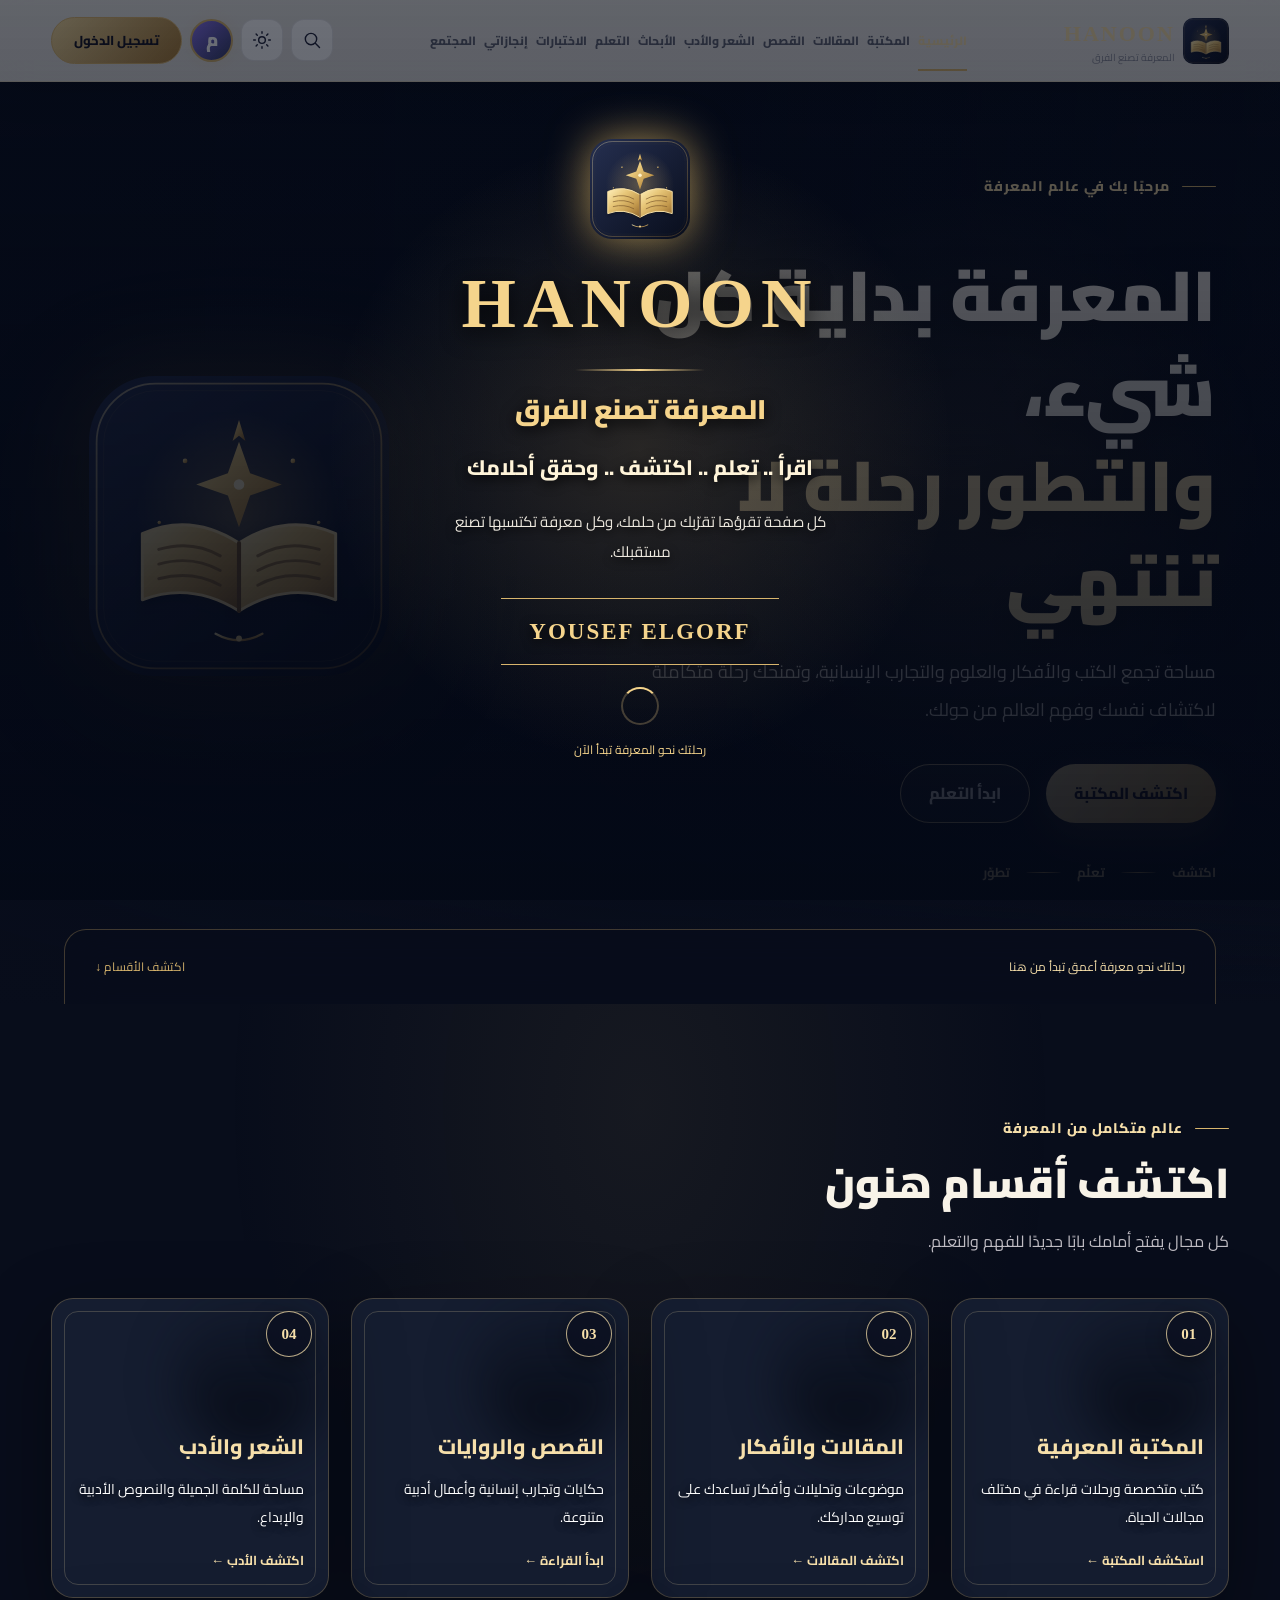
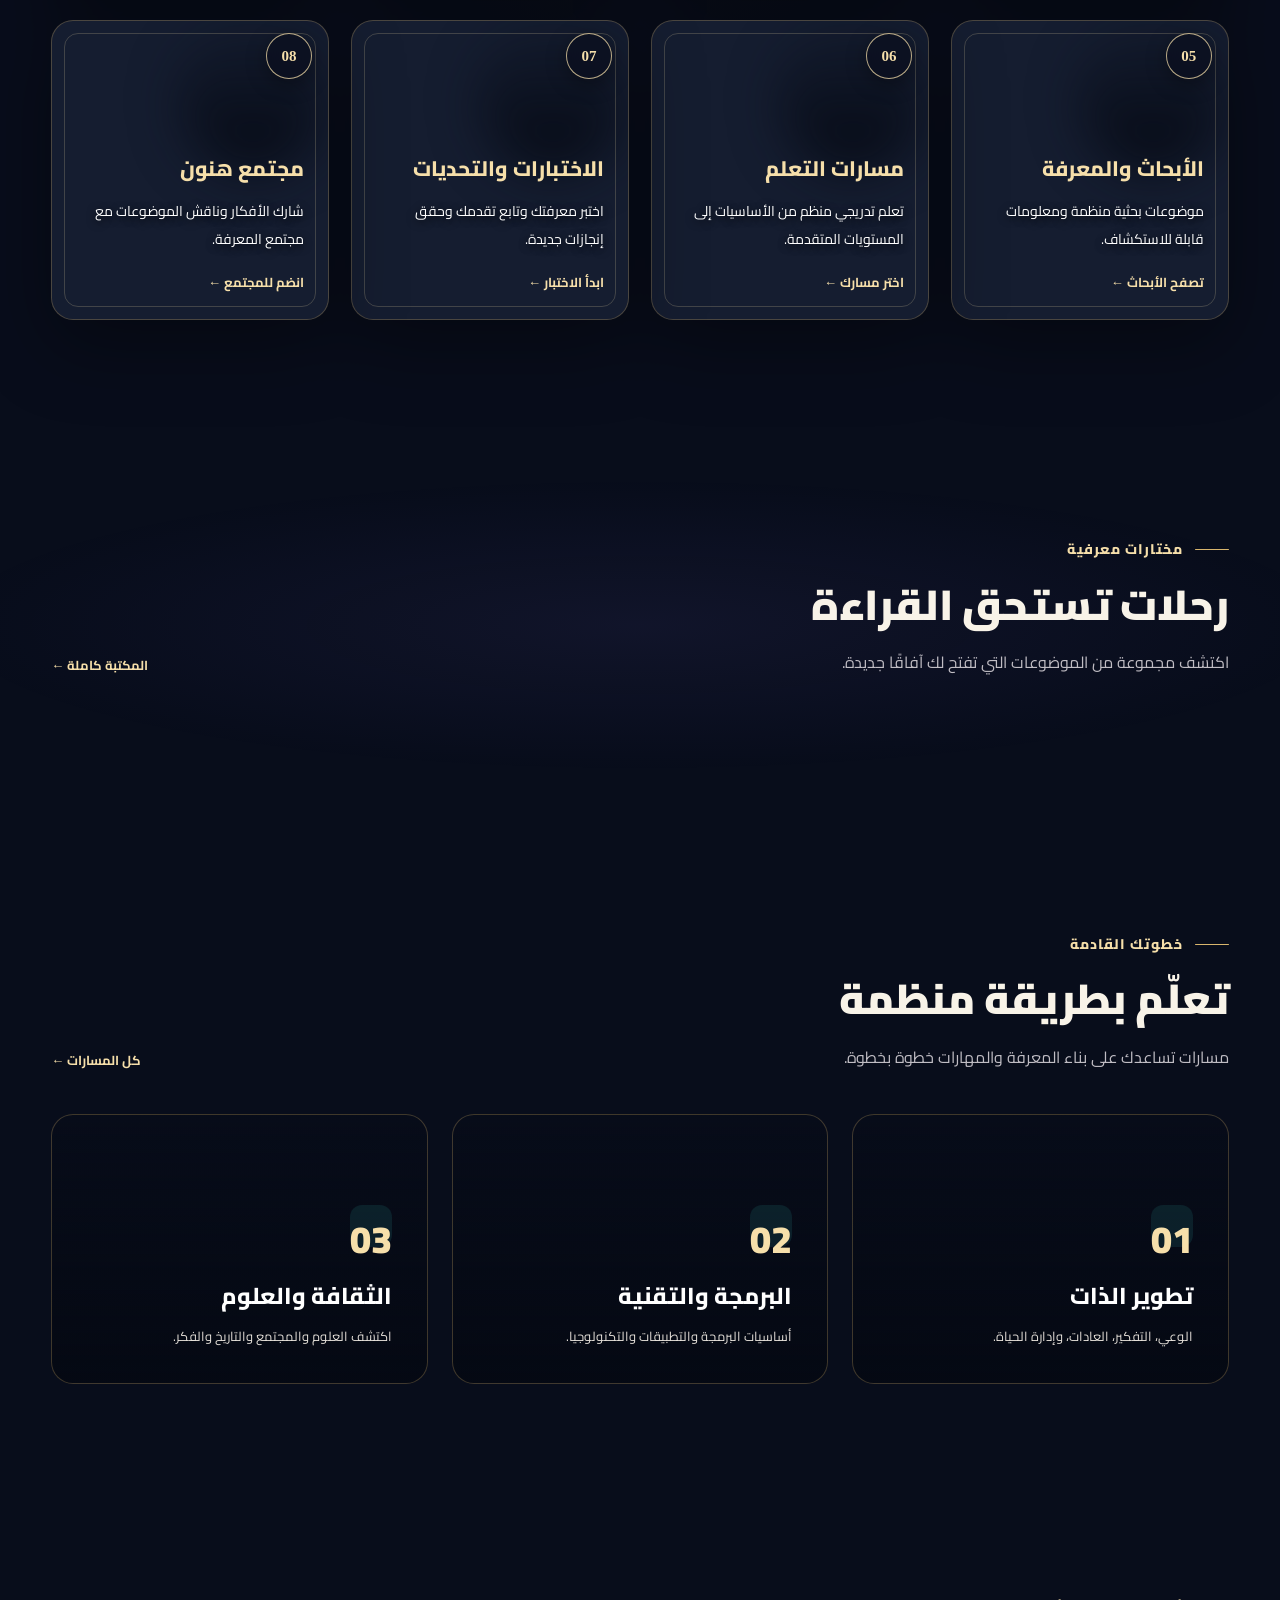
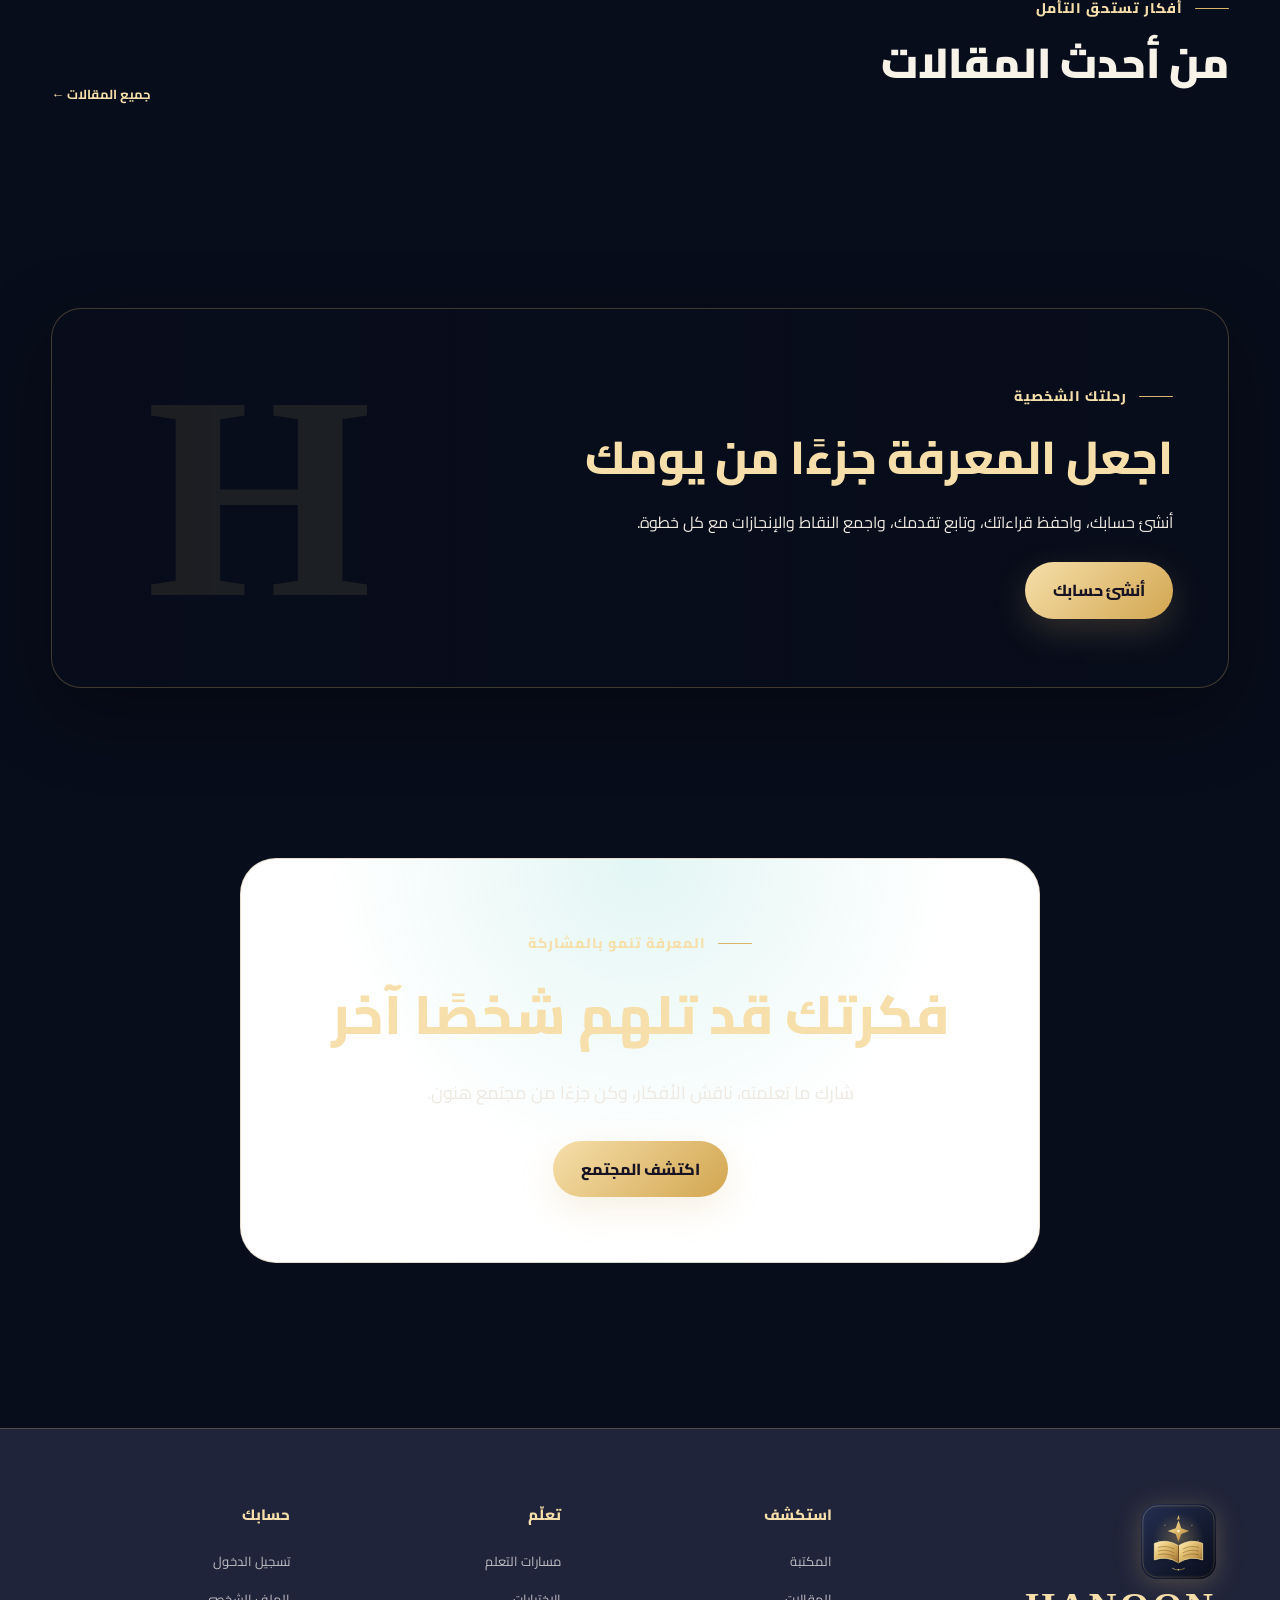
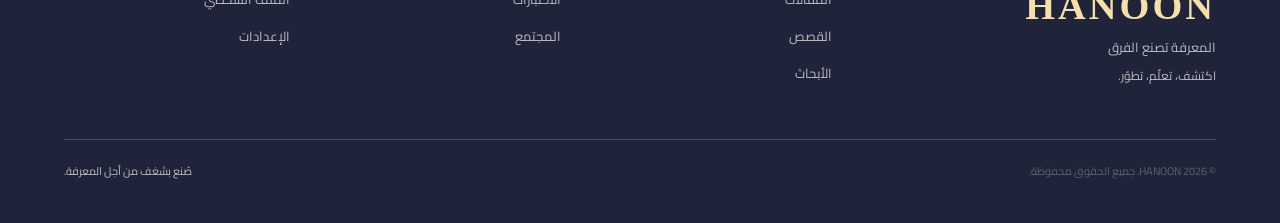
==== commit a5a26b29: "Add global-back.js script to index.html" ====
--- a/index.html
+++ b/index.html
@@ -410,7 +410,54 @@
     </div>
   </footer>
 
+<script>
+(function () {
+  const image = document.getElementById("headerProfileImage");
+  const initial = document.getElementById("headerProfileInitial");
+
+  function updateProfileImage() {
+    try {
+      const saved = localStorage.getItem("hanoon_user_profile");
+      if (!saved) return;
+
+      const profile = JSON.parse(saved);
+      const name = profile.name || profile.username || "مستخدم";
+      const avatar = profile.avatar || profile.photoURL || profile.photo || "";
+
+      initial.textContent = name.trim().charAt(0) || "م";
+
+      if (!avatar) return;
+
+      image.onload = function () {
+        image.hidden = false;
+        initial.hidden = true;
+      };
+
+      image.onerror = function () {
+        image.hidden = true;
+        initial.hidden = false;
+      };
+
+      image.src = avatar;
+    } catch (error) {
+      console.error("Profile image error:", error);
+    }
+  }
+
+  updateProfileImage();
+
+  window.addEventListener("pageshow", updateProfileImage);
+
+  window.addEventListener("storage", function (event) {
+    if (event.key === "hanoon_user_profile") {
+      updateProfileImage();
+    }
+  });
+})();
+</script>
+
   <script type="module" src="js/app.js"></script>
+  <script src="js/global-back.js"></script>
 
 </body>
 </html>
--- a/css/fixes.css
+++ b/css/fixes.css
@@ -435,3 +435,59 @@
     gap: 16px;
   }
 }
+
+/* HANOON - Mobile Navigation Toggle */
+@media (max-width: 768px) {
+  .site-header .main-navigation {
+    display: none !important;
+    flex: 0 0 100%;
+    width: 100%;
+    overflow-x: auto;
+    white-space: nowrap;
+  }
+
+  .site-header .main-navigation.is-open {
+    display: flex !important;
+  }
+}
+
+/* HANOON - Navigation buttons without horizontal scrolling */
+
+.site-header .main-navigation {
+  display: flex;
+  flex-wrap: wrap;
+  align-items: center;
+  justify-content: center;
+  gap: 8px;
+  width: 100%;
+  overflow: visible !important;
+  white-space: normal !important;
+}
+
+.site-header .main-navigation a {
+  flex: 0 1 auto;
+  white-space: nowrap;
+  text-align: center;
+}
+
+/* Mobile navigation */
+@media (max-width: 768px) {
+  .site-header .main-navigation {
+    display: none !important;
+    flex-wrap: wrap;
+    justify-content: center;
+    gap: 7px;
+    overflow: visible !important;
+    white-space: normal !important;
+  }
+
+  .site-header .main-navigation.is-open {
+    display: flex !important;
+  }
+
+  .site-header .main-navigation a {
+    flex: 0 1 auto;
+    padding: 9px 12px;
+    font-size: 13px;
+  }
+}
